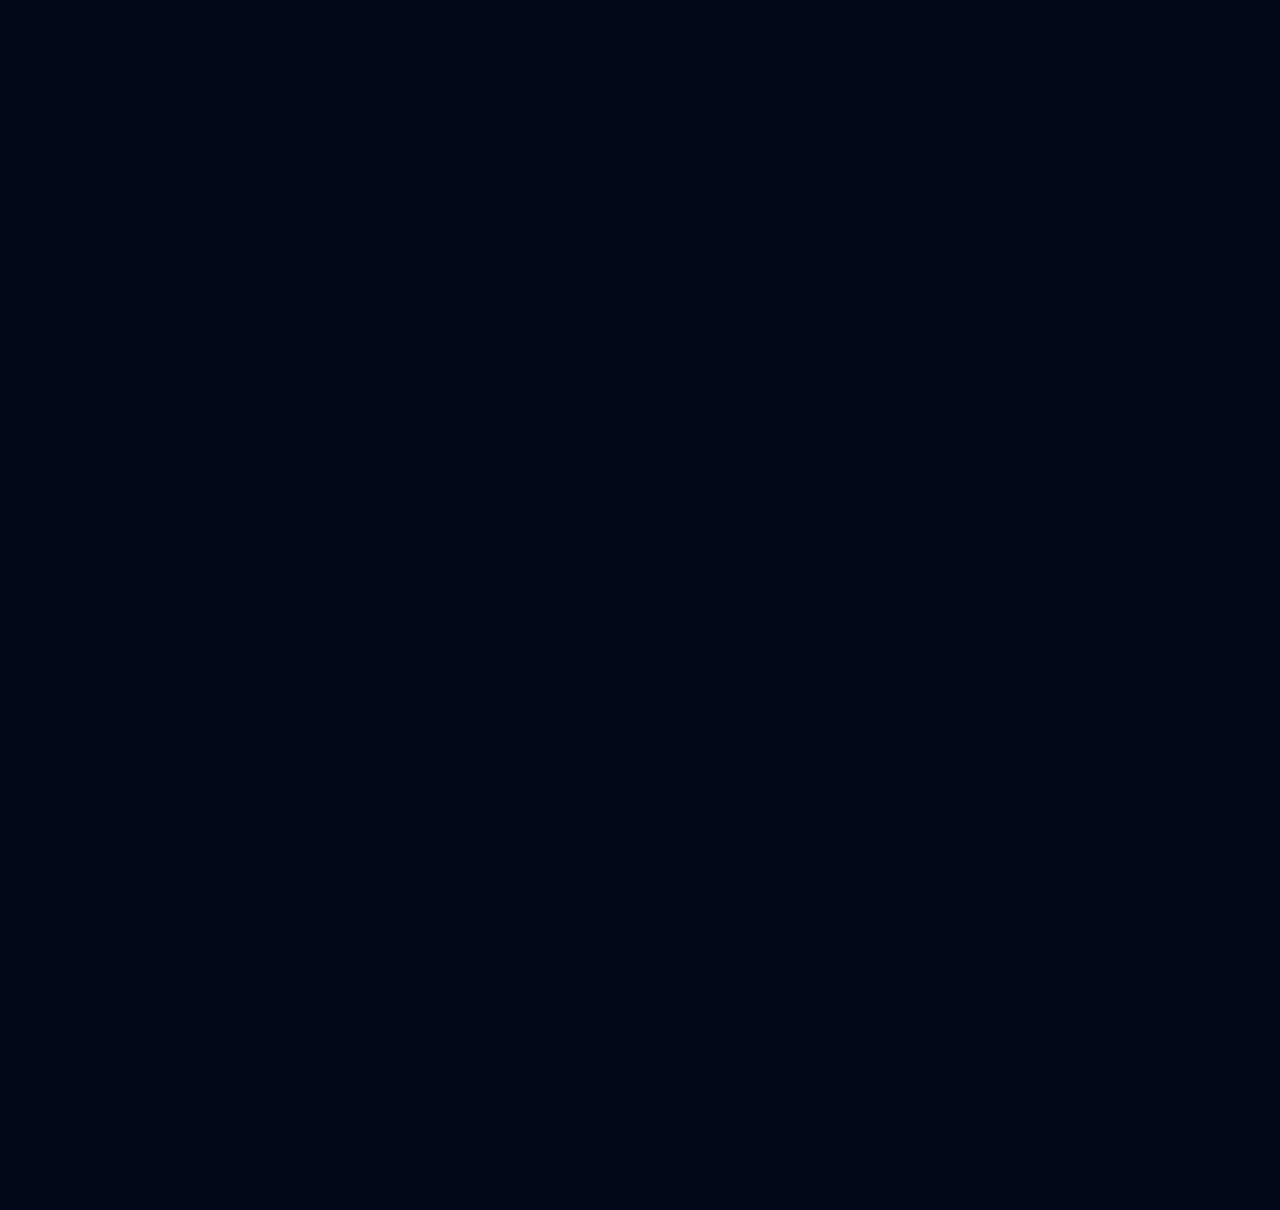
==== mobile-demo/index.html @ 5a193c58 "V13: onaylı kapak ve gerçekçi Zeus ile giriş/veli ekranlarını yenile" ====
<!doctype html><html lang="tr"><head><meta charset="utf-8"><meta name="viewport" content="width=device-width,initial-scale=1,viewport-fit=cover"><meta name="theme-color" content="#020817"><meta name="mobile-web-app-capable" content="yes"><link rel="manifest" href="./manifest.webmanifest"><title>9. Sınıf Arena 2027</title><style>*{box-sizing:border-box}html,body{margin:0;min-height:100%;background:#020817;color:#fff;font-family:Inter,system-ui,-apple-system,"Segoe UI",sans-serif}button,input{font:inherit}.screen{display:none;min-height:100dvh}.screen.active{display:block}.coverStage{position:relative;width:min(100%,560px);margin:auto;min-height:100dvh;background:#020817;overflow:hidden}.coverStage>img{display:block;width:100%;height:auto;min-height:100dvh;object-fit:cover;object-position:top center}.hot{position:absolute;left:5%;right:5%;border:0;background:transparent;z-index:5}.hotArena{top:69%;height:9.5%}.hotParent{top:80%;height:9.5%}.wrap{width:min(100%,560px);margin:auto;min-height:100dvh;position:relative;padding:70px 18px 34px;background:radial-gradient(circle at 50% 8%,#123c6d 0,#06162b 43%,#020817 80%)}.back{position:fixed;z-index:50;left:12px;top:max(12px,env(safe-area-inset-top));width:48px;height:48px;border-radius:50%;border:1px solid #315b82;background:#06162be8;color:#fff;font-size:28px}.realZeus{display:block;width:150px;height:150px;object-fit:cover;object-position:center 18%;margin:0 auto 8px;border-radius:24px;border:1px solid #d9b450;box-shadow:0 0 40px #37adff44}.kicker{text-align:center;color:#79ddff;font-weight:900;letter-spacing:.16em;font-size:13px}.login-card{background:rgba(7,26,49,.94);border:1px solid #24537d;border-radius:22px;padding:20px;box-shadow:0 20px 60px #0008}.login-card h1{text-align:center;font-size:30px;margin:8px 0 4px}.login-card>p{text-align:center;color:#a9bfd2;font-size:15px;line-height:1.45}.field{display:block;margin-top:14px;color:#9fb6ca;font-weight:800;font-size:13px}.field input{display:block;width:100%;margin-top:6px;padding:14px;border-radius:12px;border:1px solid #28577f;background:#041326;color:#fff;font-size:17px;outline:none}.cta{display:block;width:100%;min-height:60px;border-radius:16px;font-weight:950;font-size:18px;margin-top:11px}.primary{border:0;background:linear-gradient(135deg,#1596ff,#53d8ff);color:#03111f}.secondary{background:#071a31;color:#fff;border:1px solid #2a6695}.security{margin-top:14px;padding:12px;border-radius:12px;background:#0a223f;border:1px solid #1e527d;color:#b9ccdc;font-size:13px;line-height:1.45}.panel{width:min(100%,920px);margin:auto;padding:76px 16px 34px;background:radial-gradient(circle at 50% 15%,#0c3155 0,#020817 56%);min-height:100dvh}.panel:before{content:"";position:fixed;inset:8% 10% 8%;background:url('../assets/arena-zeus-watermark-v13.webp') center top/contain no-repeat;opacity:.07;pointer-events:none}.panel>*{position:relative}.panel-hero{display:grid;grid-template-columns:92px 1fr;gap:14px;align-items:center;border:1px solid #24537d;border-radius:20px;background:rgba(7,26,49,.95);padding:14px}.panel-hero img{width:88px;height:88px;object-fit:cover;border-radius:16px;border:1px solid #d9b450}.panel-hero small{font-size:13px;color:#79ddff;font-weight:900;letter-spacing:.08em}.panel-hero h1{font-size:29px;margin:3px 0}.panel-hero p{font-size:14px;color:#a9bfd2;margin:0}.stats{display:grid;grid-template-columns:1fr 1fr;gap:10px;margin-top:12px}.stat,.card{border:1px solid #24537d;background:rgba(7,26,49,.95);border-radius:16px;padding:14px}.stat b{display:block;font-size:30px;color:#83e4ff}.stat small{font-size:13px;color:#a9bfd2}.two{display:grid;gap:12px;margin-top:12px}.card h3{margin:0 0 10px;font-size:18px;color:#f0c34f}.subject{display:grid;grid-template-columns:minmax(100px,1fr) 1fr 48px;gap:8px;align-items:center;font-size:13px;margin-top:8px}.track{height:8px;border-radius:999px;background:#06111e;overflow:hidden}.track i{display:block;height:100%;background:linear-gradient(90deg,#278fe8,#72ddff)}.alert{padding:11px;border-radius:11px;background:#12213a;margin-top:7px;font-size:14px;line-height:1.45}.alert.ok{border:1px solid #23634f;background:#0c2a22}.alert.warn{border:1px solid #765c23;background:#2a210d}.reviewBox{margin-top:12px;border:1px solid #2f6e9d;background:rgba(8,39,70,.96);border-radius:16px;padding:14px}.reviewBox h3{margin:0 0 8px;color:#83e4ff;font-size:18px}.reviewTime{font-size:31px;font-weight:950}.reviewTime small{font-size:13px;color:#9fb7cc;font-weight:700}.foot{color:#718aa4;font-size:12px;text-align:center;margin-top:16px}@media(min-width:700px){.two{grid-template-columns:1.2fr .8fr}.stats{grid-template-columns:repeat(4,1fr)}}</style></head><body>
<section id="cover" class="screen active"><div class="coverStage"><img src="../assets/arena-cover-v13.webp" alt="9. Sınıf Arena Kapak Sayfası"><button id="arenaEnter" class="hot hotArena" aria-label="Arenaya Gir"></button><button data-go="parentLogin" class="hot hotParent" aria-label="Veli Girişi"></button></div></section>
<section id="parentLogin" class="screen"><button class="back" data-go="cover">‹</button><div class="wrap"><div class="login-card"><img class="realZeus" src="../assets/arena-zeus-watermark-v13.webp" alt="Zeus"><div class="kicker">9. SINIF ARENA</div><h1>Veli Girişi</h1><p>Öğrencinizin ders tekrarı, çalışma süresi ve soru performansını takip edin.</p><label class="field">E-POSTA<input type="email" placeholder="veli@example.com"></label><label class="field">ŞİFRE<input type="password" placeholder="••••••••"></label><button class="cta primary parentEnter">GİRİŞ YAP</button><button class="cta secondary parentEnter">DEMO ERİŞİM</button><div class="security">Demo sürümünde veli paneli yalnızca aynı cihazdaki öğrenci ilerleme kaydını okur; öğrenci cevaplarını değiştirmez.</div></div></div></section>
<section id="parentPanel" class="screen"><button class="back" data-go="parentLogin">‹</button><div class="panel"><section class="panel-hero"><img src="../assets/arena-icon-v13.webp" alt="9. Sınıf Arena"><div><small>9. SINIF ARENA • VELİ PANELİ</small><h1 id="plName">Arena Öğrencisi</h1><p id="plMeta">Öğrenci ilerleme özeti</p></div></section><div class="stats"><div class="stat"><b id="plSolved">0</b><small>Çözülen soru</small></div><div class="stat"><b id="plAcc">%0</b><small>Doğruluk</small></div><div class="stat"><b id="plXp">0</b><small>Toplam XP</small></div><div class="stat"><b id="plStreak">1</b><small>Günlük seri</small></div></div><section class="reviewBox"><h3>📚 Bugünkü Ders Tekrarı</h3><div class="reviewTime" id="plReviewTime">0 dk <small>aktif süre</small></div><div id="plReviewStatus"></div></section><div class="two"><section class="card"><h3>Ders Performansı</h3><div id="plSubjects">Henüz ders performansı oluşmadı.</div></section><section class="card"><h3>Uyarılar & Bildirimler</h3><div id="plAlerts"></div></section></div><section class="card" style="margin-top:12px"><h3>Sonuç Özeti</h3><div id="plSummary"></div></section><div class="foot">Veriler bu cihazdaki 9. Sınıf Arena öğrenci kaydından okunur.</div></div></section>
<script>const todayKey=()=>{const d=new Date();return[d.getFullYear(),String(d.getMonth()+1).padStart(2,'0'),String(d.getDate()).padStart(2,'0')].join('-')};function show(id){document.querySelectorAll('.screen').forEach(s=>s.classList.toggle('active',s.id===id));if(id==='parentPanel')renderParent();scrollTo(0,0)}document.addEventListener('click',e=>{const b=e.target.closest('[data-go]');if(b)show(b.dataset.go)});document.querySelectorAll('.parentEnter').forEach(b=>b.addEventListener('click',()=>show('parentPanel')));document.getElementById('arenaEnter').addEventListener('click',()=>location.href='../index.html?mobile=1&android=10-16&v=13');function getState(){try{return JSON.parse(localStorage.getItem('arena9-github')||'null')||{name:'Arena Öğrencisi',province:'İstanbul',xp:0,solved:[],correct:0,wrong:0,streak:1,subject:{},best:null}}catch(e){return{name:'Arena Öğrencisi',province:'İstanbul',xp:0,solved:[],correct:0,wrong:0,streak:1,subject:{},best:null}}}function renderParent(){const s=getState(),solved=Array.isArray(s.solved)?s.solved.length:Number(s.solved||0),total=Number(s.correct||0)+Number(s.wrong||0),acc=total?Math.round(Number(s.correct||0)/total*100):0,name=s.name||'Arena Öğrencisi',today=todayKey();plName.textContent=name;plMeta.textContent=(s.province||'İstanbul')+' • cihazdaki güncel öğrenci verisi';plSolved.textContent=solved;plAcc.textContent='%'+acc;plXp.textContent=Number(s.xp||0);plStreak.textContent=Number(s.streak||1);const sec=s.lessonReviewDate===today?Number(s.lessonReviewSecondsToday||0):0,min=Math.floor(sec/60),rem=sec%60,confirmed=s.lessonReviewConfirmedDate===today;plReviewTime.innerHTML=min+' dk '+String(rem).padStart(2,'0')+' sn <small>aktif süre</small>';if(confirmed){plReviewStatus.innerHTML='<div class="alert ok"><b>'+name+'</b> bugün ders tekrarı yaptı. 3 dakikalık çalışma kontrolünde devam ettiğini onayladı.</div>'}else if(sec>0){plReviewStatus.innerHTML='<div class="alert warn"><b>'+name+'</b> bugün Dersler bölümünde '+min+' dk '+rem+' sn aktif kaldı; devam onayı alınmadığı için ders tekrarı tamamlanmış sayılmadı.</div>'}else{plReviewStatus.innerHTML='<div class="alert warn"><b>'+name+'</b> bugün henüz ders tekrarı yapmadı. Ünite ve konu özetlerinin gözden geçirilmesi önerilir.</div>'}const rows=Object.entries(s.subject&&typeof s.subject==='object'?s.subject:{}).map(([n,v])=>{const c=Number(v.correct||v.c||0),w=Number(v.wrong||v.w||0),t=c+w,p=t?Math.round(c/t*100):0;return{name:n,p,t}}).filter(x=>x.t>0).sort((a,b)=>b.t-a.t);plSubjects.innerHTML=rows.length?rows.map(x=>'<div class="subject"><span>'+x.name+'</span><div class="track"><i style="width:'+x.p+'%"></i></div><em>%'+x.p+'</em></div>').join(''):'<div class="alert">Henüz ders performansı oluşmadı. Öğrenci soru çözdükçe burada gerçek başarı oranları görünecek.</div>';const alerts=[];if(!confirmed)alerts.push(sec?name+' bugün ders tekrarına başladı ancak 3 dakikalık devam kontrolünü henüz doğrulamadı.':name+' bugün henüz ders tekrarı yapmadı.');if(!solved)alerts.push('Henüz soru çözülmedi. İlk Arena çalışma oturumu bekleniyor.');if(total>=5&&acc<60)alerts.push('Genel doğruluk %60’ın altında. Yanlış yapılan konular tekrar edilmeli.');if(Number(s.streak||1)<=1&&solved>0)alerts.push('Çalışma serisi düşük. Düzenli günlük çalışma önerilir.');if(s.best!=null)alerts.push('En iyi deneme sonucu: '+s.best);if(!alerts.length)alerts.push('Güncel verilerde kritik bir uyarı yok.');plAlerts.innerHTML=alerts.map(a=>'<div class="alert">'+a+'</div>').join('');plSummary.innerHTML='<div class="alert ok">Doğru: <b>'+Number(s.correct||0)+'</b> • Yanlış: <b>'+Number(s.wrong||0)+'</b> • Benzersiz çözülen: <b>'+solved+'</b></div>'+(rows.length?'<div class="alert">En çok çalışılan ders: <b>'+rows[0].name+'</b> • '+rows[0].t+' cevap</div>':'')}if('serviceWorker'in navigator)addEventListener('load',()=>navigator.serviceWorker.register('./sw.js').catch(()=>{}));</script></body></html>
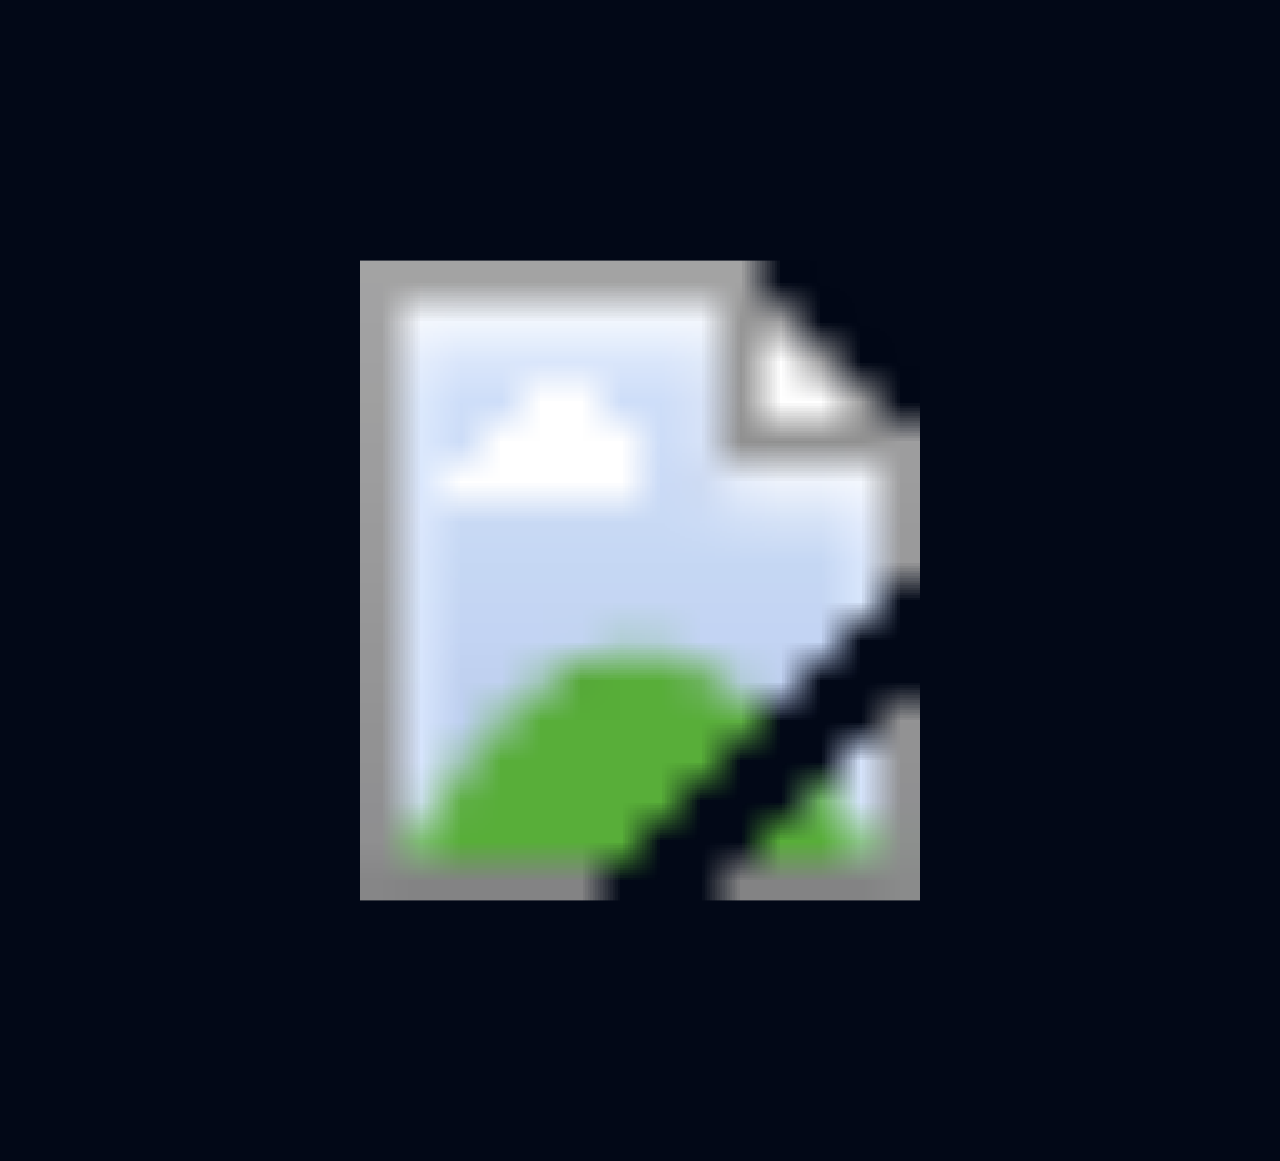
==== commit e2cfb741: "V14: kapak ve veli ekranlarını gömülü SVG varlıklarına geçir" ====
--- a/mobile-demo/index.html
+++ b/mobile-demo/index.html
@@ -1,5 +1 @@
-<!doctype html><html lang="tr"><head><meta charset="utf-8"><meta name="viewport" content="width=device-width,initial-scale=1,viewport-fit=cover"><meta name="theme-color" content="#020817"><meta name="mobile-web-app-capable" content="yes"><link rel="manifest" href="./manifest.webmanifest"><title>9. Sınıf Arena 2027</title><style>*{box-sizing:border-box}html,body{margin:0;min-height:100%;background:#020817;color:#fff;font-family:Inter,system-ui,-apple-system,"Segoe UI",sans-serif}button,input{font:inherit}.screen{display:none;min-height:100dvh}.screen.active{display:block}.coverStage{position:relative;width:min(100%,560px);margin:auto;min-height:100dvh;background:#020817;overflow:hidden}.coverStage>img{display:block;width:100%;height:auto;min-height:100dvh;object-fit:cover;object-position:top center}.hot{position:absolute;left:5%;right:5%;border:0;background:transparent;z-index:5}.hotArena{top:69%;height:9.5%}.hotParent{top:80%;height:9.5%}.wrap{width:min(100%,560px);margin:auto;min-height:100dvh;position:relative;padding:70px 18px 34px;background:radial-gradient(circle at 50% 8%,#123c6d 0,#06162b 43%,#020817 80%)}.back{position:fixed;z-index:50;left:12px;top:max(12px,env(safe-area-inset-top));width:48px;height:48px;border-radius:50%;border:1px solid #315b82;background:#06162be8;color:#fff;font-size:28px}.realZeus{display:block;width:150px;height:150px;object-fit:cover;object-position:center 18%;margin:0 auto 8px;border-radius:24px;border:1px solid #d9b450;box-shadow:0 0 40px #37adff44}.kicker{text-align:center;color:#79ddff;font-weight:900;letter-spacing:.16em;font-size:13px}.login-card{background:rgba(7,26,49,.94);border:1px solid #24537d;border-radius:22px;padding:20px;box-shadow:0 20px 60px #0008}.login-card h1{text-align:center;font-size:30px;margin:8px 0 4px}.login-card>p{text-align:center;color:#a9bfd2;font-size:15px;line-height:1.45}.field{display:block;margin-top:14px;color:#9fb6ca;font-weight:800;font-size:13px}.field input{display:block;width:100%;margin-top:6px;padding:14px;border-radius:12px;border:1px solid #28577f;background:#041326;color:#fff;font-size:17px;outline:none}.cta{display:block;width:100%;min-height:60px;border-radius:16px;font-weight:950;font-size:18px;margin-top:11px}.primary{border:0;background:linear-gradient(135deg,#1596ff,#53d8ff);color:#03111f}.secondary{background:#071a31;color:#fff;border:1px solid #2a6695}.security{margin-top:14px;padding:12px;border-radius:12px;background:#0a223f;border:1px solid #1e527d;color:#b9ccdc;font-size:13px;line-height:1.45}.panel{width:min(100%,920px);margin:auto;padding:76px 16px 34px;background:radial-gradient(circle at 50% 15%,#0c3155 0,#020817 56%);min-height:100dvh}.panel:before{content:"";position:fixed;inset:8% 10% 8%;background:url('../assets/arena-zeus-watermark-v13.webp') center top/contain no-repeat;opacity:.07;pointer-events:none}.panel>*{position:relative}.panel-hero{display:grid;grid-template-columns:92px 1fr;gap:14px;align-items:center;border:1px solid #24537d;border-radius:20px;background:rgba(7,26,49,.95);padding:14px}.panel-hero img{width:88px;height:88px;object-fit:cover;border-radius:16px;border:1px solid #d9b450}.panel-hero small{font-size:13px;color:#79ddff;font-weight:900;letter-spacing:.08em}.panel-hero h1{font-size:29px;margin:3px 0}.panel-hero p{font-size:14px;color:#a9bfd2;margin:0}.stats{display:grid;grid-template-columns:1fr 1fr;gap:10px;margin-top:12px}.stat,.card{border:1px solid #24537d;background:rgba(7,26,49,.95);border-radius:16px;padding:14px}.stat b{display:block;font-size:30px;color:#83e4ff}.stat small{font-size:13px;color:#a9bfd2}.two{display:grid;gap:12px;margin-top:12px}.card h3{margin:0 0 10px;font-size:18px;color:#f0c34f}.subject{display:grid;grid-template-columns:minmax(100px,1fr) 1fr 48px;gap:8px;align-items:center;font-size:13px;margin-top:8px}.track{height:8px;border-radius:999px;background:#06111e;overflow:hidden}.track i{display:block;height:100%;background:linear-gradient(90deg,#278fe8,#72ddff)}.alert{padding:11px;border-radius:11px;background:#12213a;margin-top:7px;font-size:14px;line-height:1.45}.alert.ok{border:1px solid #23634f;background:#0c2a22}.alert.warn{border:1px solid #765c23;background:#2a210d}.reviewBox{margin-top:12px;border:1px solid #2f6e9d;background:rgba(8,39,70,.96);border-radius:16px;padding:14px}.reviewBox h3{margin:0 0 8px;color:#83e4ff;font-size:18px}.reviewTime{font-size:31px;font-weight:950}.reviewTime small{font-size:13px;color:#9fb7cc;font-weight:700}.foot{color:#718aa4;font-size:12px;text-align:center;margin-top:16px}@media(min-width:700px){.two{grid-template-columns:1.2fr .8fr}.stats{grid-template-columns:repeat(4,1fr)}}</style></head><body>
-<section id="cover" class="screen active"><div class="coverStage"><img src="../assets/arena-cover-v13.webp" alt="9. Sınıf Arena Kapak Sayfası"><button id="arenaEnter" class="hot hotArena" aria-label="Arenaya Gir"></button><button data-go="parentLogin" class="hot hotParent" aria-label="Veli Girişi"></button></div></section>
-<section id="parentLogin" class="screen"><button class="back" data-go="cover">‹</button><div class="wrap"><div class="login-card"><img class="realZeus" src="../assets/arena-zeus-watermark-v13.webp" alt="Zeus"><div class="kicker">9. SINIF ARENA</div><h1>Veli Girişi</h1><p>Öğrencinizin ders tekrarı, çalışma süresi ve soru performansını takip edin.</p><label class="field">E-POSTA<input type="email" placeholder="veli@example.com"></label><label class="field">ŞİFRE<input type="password" placeholder="••••••••"></label><button class="cta primary parentEnter">GİRİŞ YAP</button><button class="cta secondary parentEnter">DEMO ERİŞİM</button><div class="security">Demo sürümünde veli paneli yalnızca aynı cihazdaki öğrenci ilerleme kaydını okur; öğrenci cevaplarını değiştirmez.</div></div></div></section>
-<section id="parentPanel" class="screen"><button class="back" data-go="parentLogin">‹</button><div class="panel"><section class="panel-hero"><img src="../assets/arena-icon-v13.webp" alt="9. Sınıf Arena"><div><small>9. SINIF ARENA • VELİ PANELİ</small><h1 id="plName">Arena Öğrencisi</h1><p id="plMeta">Öğrenci ilerleme özeti</p></div></section><div class="stats"><div class="stat"><b id="plSolved">0</b><small>Çözülen soru</small></div><div class="stat"><b id="plAcc">%0</b><small>Doğruluk</small></div><div class="stat"><b id="plXp">0</b><small>Toplam XP</small></div><div class="stat"><b id="plStreak">1</b><small>Günlük seri</small></div></div><section class="reviewBox"><h3>📚 Bugünkü Ders Tekrarı</h3><div class="reviewTime" id="plReviewTime">0 dk <small>aktif süre</small></div><div id="plReviewStatus"></div></section><div class="two"><section class="card"><h3>Ders Performansı</h3><div id="plSubjects">Henüz ders performansı oluşmadı.</div></section><section class="card"><h3>Uyarılar & Bildirimler</h3><div id="plAlerts"></div></section></div><section class="card" style="margin-top:12px"><h3>Sonuç Özeti</h3><div id="plSummary"></div></section><div class="foot">Veriler bu cihazdaki 9. Sınıf Arena öğrenci kaydından okunur.</div></div></section>
-<script>const todayKey=()=>{const d=new Date();return[d.getFullYear(),String(d.getMonth()+1).padStart(2,'0'),String(d.getDate()).padStart(2,'0')].join('-')};function show(id){document.querySelectorAll('.screen').forEach(s=>s.classList.toggle('active',s.id===id));if(id==='parentPanel')renderParent();scrollTo(0,0)}document.addEventListener('click',e=>{const b=e.target.closest('[data-go]');if(b)show(b.dataset.go)});document.querySelectorAll('.parentEnter').forEach(b=>b.addEventListener('click',()=>show('parentPanel')));document.getElementById('arenaEnter').addEventListener('click',()=>location.href='../index.html?mobile=1&android=10-16&v=13');function getState(){try{return JSON.parse(localStorage.getItem('arena9-github')||'null')||{name:'Arena Öğrencisi',province:'İstanbul',xp:0,solved:[],correct:0,wrong:0,streak:1,subject:{},best:null}}catch(e){return{name:'Arena Öğrencisi',province:'İstanbul',xp:0,solved:[],correct:0,wrong:0,streak:1,subject:{},best:null}}}function renderParent(){const s=getState(),solved=Array.isArray(s.solved)?s.solved.length:Number(s.solved||0),total=Number(s.correct||0)+Number(s.wrong||0),acc=total?Math.round(Number(s.correct||0)/total*100):0,name=s.name||'Arena Öğrencisi',today=todayKey();plName.textContent=name;plMeta.textContent=(s.province||'İstanbul')+' • cihazdaki güncel öğrenci verisi';plSolved.textContent=solved;plAcc.textContent='%'+acc;plXp.textContent=Number(s.xp||0);plStreak.textContent=Number(s.streak||1);const sec=s.lessonReviewDate===today?Number(s.lessonReviewSecondsToday||0):0,min=Math.floor(sec/60),rem=sec%60,confirmed=s.lessonReviewConfirmedDate===today;plReviewTime.innerHTML=min+' dk '+String(rem).padStart(2,'0')+' sn <small>aktif süre</small>';if(confirmed){plReviewStatus.innerHTML='<div class="alert ok"><b>'+name+'</b> bugün ders tekrarı yaptı. 3 dakikalık çalışma kontrolünde devam ettiğini onayladı.</div>'}else if(sec>0){plReviewStatus.innerHTML='<div class="alert warn"><b>'+name+'</b> bugün Dersler bölümünde '+min+' dk '+rem+' sn aktif kaldı; devam onayı alınmadığı için ders tekrarı tamamlanmış sayılmadı.</div>'}else{plReviewStatus.innerHTML='<div class="alert warn"><b>'+name+'</b> bugün henüz ders tekrarı yapmadı. Ünite ve konu özetlerinin gözden geçirilmesi önerilir.</div>'}const rows=Object.entries(s.subject&&typeof s.subject==='object'?s.subject:{}).map(([n,v])=>{const c=Number(v.correct||v.c||0),w=Number(v.wrong||v.w||0),t=c+w,p=t?Math.round(c/t*100):0;return{name:n,p,t}}).filter(x=>x.t>0).sort((a,b)=>b.t-a.t);plSubjects.innerHTML=rows.length?rows.map(x=>'<div class="subject"><span>'+x.name+'</span><div class="track"><i style="width:'+x.p+'%"></i></div><em>%'+x.p+'</em></div>').join(''):'<div class="alert">Henüz ders performansı oluşmadı. Öğrenci soru çözdükçe burada gerçek başarı oranları görünecek.</div>';const alerts=[];if(!confirmed)alerts.push(sec?name+' bugün ders tekrarına başladı ancak 3 dakikalık devam kontrolünü henüz doğrulamadı.':name+' bugün henüz ders tekrarı yapmadı.');if(!solved)alerts.push('Henüz soru çözülmedi. İlk Arena çalışma oturumu bekleniyor.');if(total>=5&&acc<60)alerts.push('Genel doğruluk %60’ın altında. Yanlış yapılan konular tekrar edilmeli.');if(Number(s.streak||1)<=1&&solved>0)alerts.push('Çalışma serisi düşük. Düzenli günlük çalışma önerilir.');if(s.best!=null)alerts.push('En iyi deneme sonucu: '+s.best);if(!alerts.length)alerts.push('Güncel verilerde kritik bir uyarı yok.');plAlerts.innerHTML=alerts.map(a=>'<div class="alert">'+a+'</div>').join('');plSummary.innerHTML='<div class="alert ok">Doğru: <b>'+Number(s.correct||0)+'</b> • Yanlış: <b>'+Number(s.wrong||0)+'</b> • Benzersiz çözülen: <b>'+solved+'</b></div>'+(rows.length?'<div class="alert">En çok çalışılan ders: <b>'+rows[0].name+'</b> • '+rows[0].t+' cevap</div>':'')}if('serviceWorker'in navigator)addEventListener('load',()=>navigator.serviceWorker.register('./sw.js').catch(()=>{}));</script></body></html>+<!doctype html><html lang="tr"><head><meta charset="utf-8"><meta name="viewport" content="width=device-width,initial-scale=1,viewport-fit=cover"><meta name="theme-color" content="#020817"><meta name="mobile-web-app-capable" content="yes"><link rel="manifest" href="./manifest.webmanifest"><title>9. Sınıf Arena 2027</title><style>*{box-sizing:border-box}html,body{margin:0;min-height:100%;background:#020817;color:#fff;font-family:Inter,system-ui,-apple-system,"Segoe UI",sans-serif}button,input{font:inherit}.screen{display:none;min-height:100dvh}.screen.active{display:block}.coverStage{position:relative;width:min(100%,560px);margin:auto;min-height:100dvh;background:#020817}.coverStage>img{display:block;width:100%;height:auto;min-height:100dvh;object-fit:cover;object-position:top center}.hot{position:absolute;left:5%;right:5%;border:0;background:transparent;z-index:5}.hotArena{top:68%;height:10%}.hotParent{top:80%;height:10%}.coverFallback{display:none;min-height:100dvh;align-items:center;justify-content:center;flex-direction:column;padding:28px;text-align:center}.coverFallback h1{font-size:36px}.coverFallback button{width:100%;max-width:460px;min-height:62px;margin-top:12px;border-radius:16px;font-weight:900;font-size:19px}.wrap{width:min(100%,560px);margin:auto;min-height:100dvh;padding:70px 18px 34px;background:radial-gradient(circle at 50% 8%,#123c6d 0,#06162b 43%,#020817 80%)}.back{position:fixed;z-index:50;left:12px;top:max(12px,env(safe-area-inset-top));width:48px;height:48px;border-radius:50%;border:1px solid #315b82;background:#06162be8;color:#fff;font-size:28px}.realZeus{display:block;width:150px;height:150px;object-fit:cover;margin:0 auto 8px;border-radius:24px;border:1px solid #d9b450;box-shadow:0 0 40px #37adff44}.kicker{text-align:center;color:#79ddff;font-weight:900;letter-spacing:.16em;font-size:13px}.login-card{background:rgba(7,26,49,.94);border:1px solid #24537d;border-radius:22px;padding:20px}.login-card h1{text-align:center;font-size:30px;margin:8px 0 4px}.login-card>p{text-align:center;color:#a9bfd2;font-size:15px;line-height:1.45}.field{display:block;margin-top:14px;color:#9fb6ca;font-weight:800;font-size:13px}.field input{display:block;width:100%;margin-top:6px;padding:14px;border-radius:12px;border:1px solid #28577f;background:#041326;color:#fff;font-size:17px}.cta{display:block;width:100%;min-height:60px;border-radius:16px;font-weight:950;font-size:18px;margin-top:11px}.primary{border:0;background:linear-gradient(135deg,#1596ff,#53d8ff);color:#03111f}.secondary{background:#071a31;color:#fff;border:1px solid #2a6695}.security{margin-top:14px;padding:12px;border-radius:12px;background:#0a223f;border:1px solid #1e527d;color:#b9ccdc;font-size:13px;line-height:1.45}.panel{position:relative;width:min(100%,920px);margin:auto;padding:76px 16px 34px;min-height:100dvh;background:radial-gradient(circle at 50% 15%,#0c3155 0,#020817 56%)}.panel:before{content:"";position:fixed;inset:8% 10% 8%;background:url('../assets/arena-watermark-v14.svg') center top/contain no-repeat;opacity:.08;pointer-events:none}.panel>*{position:relative}.panel-hero{display:grid;grid-template-columns:92px 1fr;gap:14px;align-items:center;border:1px solid #24537d;border-radius:20px;background:rgba(7,26,49,.96);padding:14px}.panel-hero img{width:88px;height:88px;object-fit:cover;border-radius:16px;border:1px solid #d9b450}.panel-hero small{font-size:13px;color:#79ddff;font-weight:900}.panel-hero h1{font-size:29px;margin:3px 0}.panel-hero p{font-size:14px;color:#a9bfd2;margin:0}.stats{display:grid;grid-template-columns:1fr 1fr;gap:10px;margin-top:12px}.stat,.card{border:1px solid #24537d;background:rgba(7,26,49,.96);border-radius:16px;padding:14px}.stat b{display:block;font-size:30px;color:#83e4ff}.stat small{font-size:13px;color:#a9bfd2}.two{display:grid;gap:12px;margin-top:12px}.card h3{margin:0 0 10px;font-size:18px;color:#f0c34f}.subject{display:grid;grid-template-columns:minmax(100px,1fr) 1fr 48px;gap:8px;align-items:center;font-size:13px;margin-top:8px}.track{height:8px;border-radius:999px;background:#06111e;overflow:hidden}.track i{display:block;height:100%;background:linear-gradient(90deg,#278fe8,#72ddff)}.alert{padding:11px;border-radius:11px;background:#12213a;margin-top:7px;font-size:14px;line-height:1.45}.alert.ok{border:1px solid #23634f;background:#0c2a22}.alert.warn{border:1px solid #765c23;background:#2a210d}.reviewBox{margin-top:12px;border:1px solid #2f6e9d;background:rgba(8,39,70,.96);border-radius:16px;padding:14px}.reviewBox h3{margin:0 0 8px;color:#83e4ff;font-size:18px}.reviewTime{font-size:31px;font-weight:950}.reviewTime small{font-size:13px;color:#9fb7cc;font-weight:700}.foot{color:#718aa4;font-size:12px;text-align:center;margin-top:16px}@media(min-width:700px){.two{grid-template-columns:1.2fr .8fr}.stats{grid-template-columns:repeat(4,1fr)}}</style></head><body><section id="cover" class="screen active"><div class="coverStage"><img src="../assets/arena-cover-v14.svg?v=14" alt="9. Sınıf Arena Kapak Sayfası" onerror="this.style.display='none';this.nextElementSibling.style.display='flex'"><div class="coverFallback"><h1>9. SINIF ARENA 2027</h1><p>Kapak görseli yüklenemedi. Uygulama yine de çalışır.</p><button class="primary" id="fallbackArena">ARENAYA GİR</button><button class="secondary" data-go="parentLogin">VELİ GİRİŞİ</button></div><button id="arenaEnter" class="hot hotArena" aria-label="Arenaya Gir"></button><button data-go="parentLogin" class="hot hotParent" aria-label="Veli Girişi"></button></div></section><section id="parentLogin" class="screen"><button class="back" data-go="cover">‹</button><div class="wrap"><div class="login-card"><img class="realZeus" src="../assets/arena-icon-v14.svg?v=14" alt="Zeus"><div class="kicker">9. SINIF ARENA</div><h1>Veli Girişi</h1><p>Öğrencinizin ders tekrarı, çalışma süresi ve soru performansını takip edin.</p><label class="field">E-POSTA<input type="email" placeholder="veli@example.com"></label><label class="field">ŞİFRE<input type="password" placeholder="••••••••"></label><button class="cta primary parentEnter">GİRİŞ YAP</button><button class="cta secondary parentEnter">DEMO ERİŞİM</button><div class="security">Demo sürümünde veli paneli yalnızca aynı cihazdaki öğrenci ilerleme kaydını okur.</div></div></div></section><section id="parentPanel" class="screen"><button class="back" data-go="parentLogin">‹</button><div class="panel"><section class="panel-hero"><img src="../assets/arena-icon-v14.svg?v=14" alt="9. Sınıf Arena"><div><small>9. SINIF ARENA • VELİ PANELİ</small><h1 id="plName">Arena Öğrencisi</h1><p id="plMeta">Öğrenci ilerleme özeti</p></div></section><div class="stats"><div class="stat"><b id="plSolved">0</b><small>Çözülen soru</small></div><div class="stat"><b id="plAcc">%0</b><small>Doğruluk</small></div><div class="stat"><b id="plXp">0</b><small>Toplam XP</small></div><div class="stat"><b id="plStreak">1</b><small>Günlük seri</small></div></div><section class="reviewBox"><h3>📚 Bugünkü Ders Tekrarı</h3><div class="reviewTime" id="plReviewTime">0 dk <small>aktif süre</small></div><div id="plReviewStatus"></div></section><div class="two"><section class="card"><h3>Ders Performansı</h3><div id="plSubjects"></div></section><section class="card"><h3>Uyarılar & Bildirimler</h3><div id="plAlerts"></div></section></div><section class="card" style="margin-top:12px"><h3>Sonuç Özeti</h3><div id="plSummary"></div></section><div class="foot">Veriler bu cihazdaki öğrenci kaydından okunur.</div></div></section><script>const todayKey=()=>{const d=new Date();return[d.getFullYear(),String(d.getMonth()+1).padStart(2,'0'),String(d.getDate()).padStart(2,'0')].join('-')};function show(id){document.querySelectorAll('.screen').forEach(s=>s.classList.toggle('active',s.id===id));if(id==='parentPanel')renderParent();scrollTo(0,0)}document.addEventListener('click',e=>{const b=e.target.closest('[data-go]');if(b)show(b.dataset.go)});document.querySelectorAll('.parentEnter').forEach(b=>b.addEventListener('click',()=>show('parentPanel')));function enterArena(){location.href='../index.html?mobile=1&android=10-16&v=14'}document.getElementById('arenaEnter').onclick=enterArena;document.getElementById('fallbackArena').onclick=enterArena;function getState(){try{return JSON.parse(localStorage.getItem('arena9-github')||'null')||{}}catch(e){return{}}}function renderParent(){const s=getState(),name=s.name||'Arena Öğrencisi',today=todayKey(),solved=Array.isArray(s.solved)?s.solved.length:0,total=Number(s.correct||0)+Number(s.wrong||0),acc=total?Math.round(Number(s.correct||0)/total*100):0,sec=s.lessonReviewDate===today?Number(s.lessonReviewSecondsToday||0):0,min=Math.floor(sec/60),rem=sec%60,confirmed=s.lessonReviewConfirmedDate===today;plName.textContent=name;plMeta.textContent=(s.province||'İstanbul')+' • güncel öğrenci verisi';plSolved.textContent=solved;plAcc.textContent='%'+acc;plXp.textContent=Number(s.xp||0);plStreak.textContent=Number(s.streak||1);plReviewTime.innerHTML=min+' dk '+String(rem).padStart(2,'0')+' sn <small>aktif süre</small>';plReviewStatus.innerHTML=confirmed?'<div class="alert ok"><b>'+name+'</b> bugün ders tekrarı yaptı ve devam kontrolünü onayladı.</div>':sec?'<div class="alert warn"><b>'+name+'</b> bugün '+min+' dk '+rem+' sn ders tekrarı yaptı; 3 dakikalık devam kontrolü henüz doğrulanmadı.</div>':'<div class="alert warn"><b>'+name+'</b> bugün henüz ders tekrarı yapmadı.</div>';const rows=Object.entries(s.subject||{}).map(([n,v])=>{const c=Number(v.correct||v.c||0),w=Number(v.wrong||v.w||0),t=c+w,p=t?Math.round(c/t*100):0;return{name:n,p,t}}).filter(x=>x.t>0);plSubjects.innerHTML=rows.length?rows.map(x=>'<div class="subject"><span>'+x.name+'</span><div class="track"><i style="width:'+x.p+'%"></i></div><em>%'+x.p+'</em></div>').join(''):'<div class="alert">Henüz ders performansı oluşmadı.</div>';const alerts=[];if(!confirmed)alerts.push(sec?name+' ders tekrarına başladı fakat doğrulama tamamlanmadı.':name+' bugün henüz ders tekrarı yapmadı.');if(!solved)alerts.push('Henüz soru çözülmedi.');if(total>=5&&acc<60)alerts.push('Genel doğruluk %60’ın altında.');if(!alerts.length)alerts.push('Güncel verilerde kritik bir uyarı yok.');plAlerts.innerHTML=alerts.map(a=>'<div class="alert">'+a+'</div>').join('');plSummary.innerHTML='<div class="alert ok">Doğru: <b>'+Number(s.correct||0)+'</b> • Yanlış: <b>'+Number(s.wrong||0)+'</b> • Benzersiz çözülen: <b>'+solved+'</b></div>'}if('serviceWorker'in navigator)addEventListener('load',()=>navigator.serviceWorker.register('./sw.js').catch(()=>{}));</script></body></html>
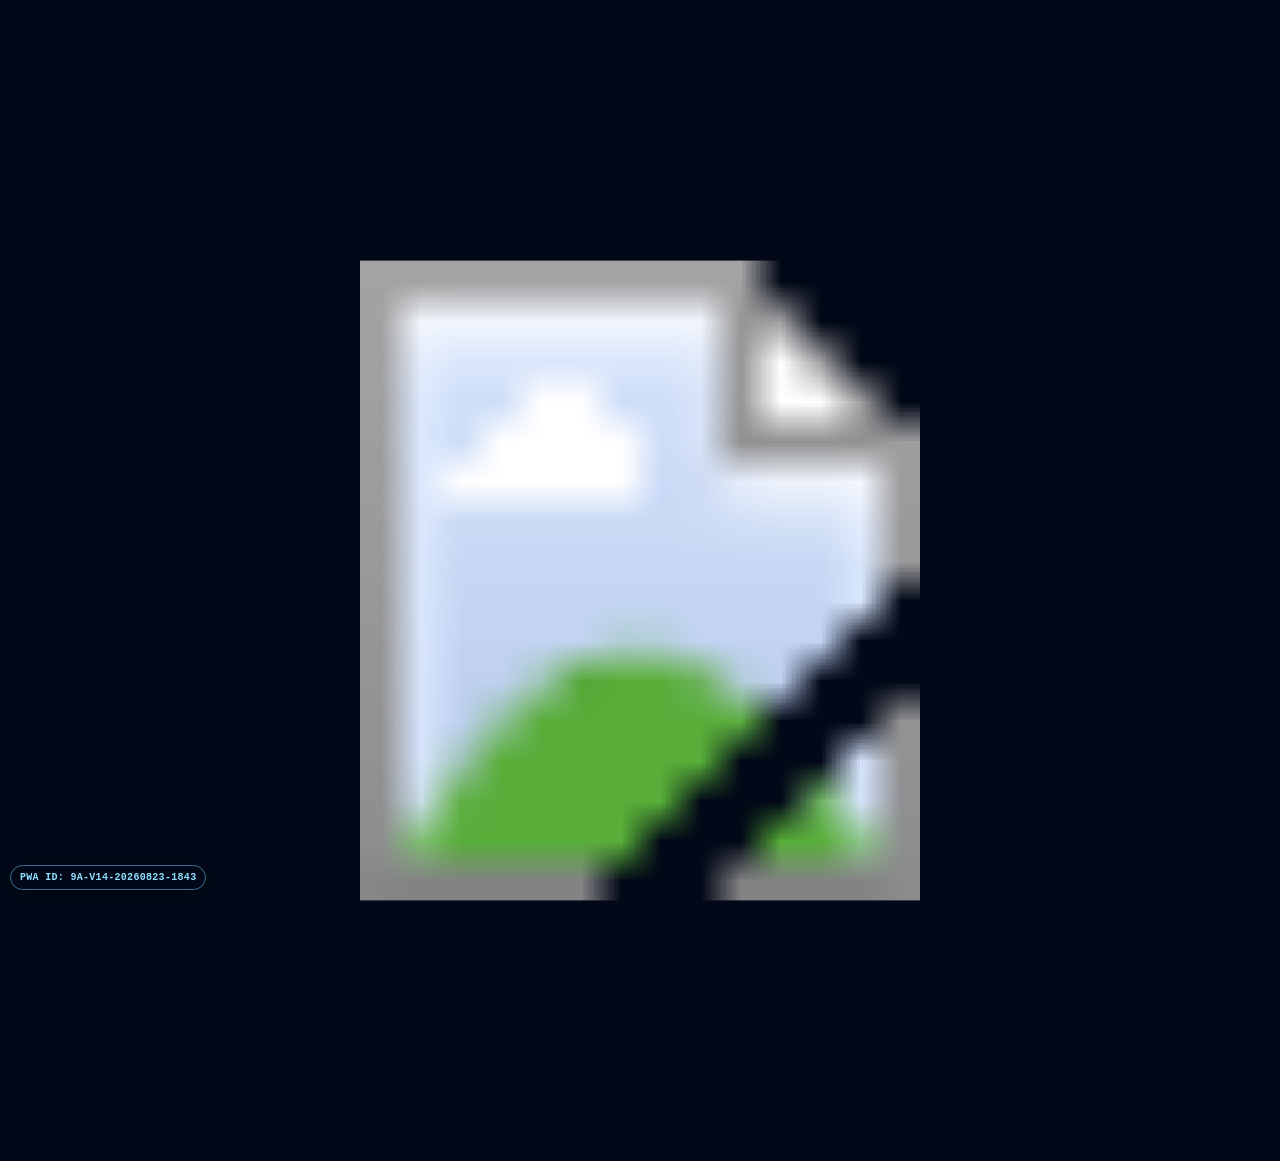
==== commit 4f6626ea: "V14: kapak ekranına PWA sürüm ID ekle" ====
--- a/mobile-demo/index.html
+++ b/mobile-demo/index.html
@@ -1 +1 @@
-<!doctype html><html lang="tr"><head><meta charset="utf-8"><meta name="viewport" content="width=device-width,initial-scale=1,viewport-fit=cover"><meta name="theme-color" content="#020817"><meta name="mobile-web-app-capable" content="yes"><link rel="manifest" href="./manifest.webmanifest"><title>9. Sınıf Arena 2027</title><style>*{box-sizing:border-box}html,body{margin:0;min-height:100%;background:#020817;color:#fff;font-family:Inter,system-ui,-apple-system,"Segoe UI",sans-serif}button,input{font:inherit}.screen{display:none;min-height:100dvh}.screen.active{display:block}.coverStage{position:relative;width:min(100%,560px);margin:auto;min-height:100dvh;background:#020817}.coverStage>img{display:block;width:100%;height:auto;min-height:100dvh;object-fit:cover;object-position:top center}.hot{position:absolute;left:5%;right:5%;border:0;background:transparent;z-index:5}.hotArena{top:68%;height:10%}.hotParent{top:80%;height:10%}.coverFallback{display:none;min-height:100dvh;align-items:center;justify-content:center;flex-direction:column;padding:28px;text-align:center}.coverFallback h1{font-size:36px}.coverFallback button{width:100%;max-width:460px;min-height:62px;margin-top:12px;border-radius:16px;font-weight:900;font-size:19px}.wrap{width:min(100%,560px);margin:auto;min-height:100dvh;padding:70px 18px 34px;background:radial-gradient(circle at 50% 8%,#123c6d 0,#06162b 43%,#020817 80%)}.back{position:fixed;z-index:50;left:12px;top:max(12px,env(safe-area-inset-top));width:48px;height:48px;border-radius:50%;border:1px solid #315b82;background:#06162be8;color:#fff;font-size:28px}.realZeus{display:block;width:150px;height:150px;object-fit:cover;margin:0 auto 8px;border-radius:24px;border:1px solid #d9b450;box-shadow:0 0 40px #37adff44}.kicker{text-align:center;color:#79ddff;font-weight:900;letter-spacing:.16em;font-size:13px}.login-card{background:rgba(7,26,49,.94);border:1px solid #24537d;border-radius:22px;padding:20px}.login-card h1{text-align:center;font-size:30px;margin:8px 0 4px}.login-card>p{text-align:center;color:#a9bfd2;font-size:15px;line-height:1.45}.field{display:block;margin-top:14px;color:#9fb6ca;font-weight:800;font-size:13px}.field input{display:block;width:100%;margin-top:6px;padding:14px;border-radius:12px;border:1px solid #28577f;background:#041326;color:#fff;font-size:17px}.cta{display:block;width:100%;min-height:60px;border-radius:16px;font-weight:950;font-size:18px;margin-top:11px}.primary{border:0;background:linear-gradient(135deg,#1596ff,#53d8ff);color:#03111f}.secondary{background:#071a31;color:#fff;border:1px solid #2a6695}.security{margin-top:14px;padding:12px;border-radius:12px;background:#0a223f;border:1px solid #1e527d;color:#b9ccdc;font-size:13px;line-height:1.45}.panel{position:relative;width:min(100%,920px);margin:auto;padding:76px 16px 34px;min-height:100dvh;background:radial-gradient(circle at 50% 15%,#0c3155 0,#020817 56%)}.panel:before{content:"";position:fixed;inset:8% 10% 8%;background:url('../assets/arena-watermark-v14.svg') center top/contain no-repeat;opacity:.08;pointer-events:none}.panel>*{position:relative}.panel-hero{display:grid;grid-template-columns:92px 1fr;gap:14px;align-items:center;border:1px solid #24537d;border-radius:20px;background:rgba(7,26,49,.96);padding:14px}.panel-hero img{width:88px;height:88px;object-fit:cover;border-radius:16px;border:1px solid #d9b450}.panel-hero small{font-size:13px;color:#79ddff;font-weight:900}.panel-hero h1{font-size:29px;margin:3px 0}.panel-hero p{font-size:14px;color:#a9bfd2;margin:0}.stats{display:grid;grid-template-columns:1fr 1fr;gap:10px;margin-top:12px}.stat,.card{border:1px solid #24537d;background:rgba(7,26,49,.96);border-radius:16px;padding:14px}.stat b{display:block;font-size:30px;color:#83e4ff}.stat small{font-size:13px;color:#a9bfd2}.two{display:grid;gap:12px;margin-top:12px}.card h3{margin:0 0 10px;font-size:18px;color:#f0c34f}.subject{display:grid;grid-template-columns:minmax(100px,1fr) 1fr 48px;gap:8px;align-items:center;font-size:13px;margin-top:8px}.track{height:8px;border-radius:999px;background:#06111e;overflow:hidden}.track i{display:block;height:100%;background:linear-gradient(90deg,#278fe8,#72ddff)}.alert{padding:11px;border-radius:11px;background:#12213a;margin-top:7px;font-size:14px;line-height:1.45}.alert.ok{border:1px solid #23634f;background:#0c2a22}.alert.warn{border:1px solid #765c23;background:#2a210d}.reviewBox{margin-top:12px;border:1px solid #2f6e9d;background:rgba(8,39,70,.96);border-radius:16px;padding:14px}.reviewBox h3{margin:0 0 8px;color:#83e4ff;font-size:18px}.reviewTime{font-size:31px;font-weight:950}.reviewTime small{font-size:13px;color:#9fb7cc;font-weight:700}.foot{color:#718aa4;font-size:12px;text-align:center;margin-top:16px}@media(min-width:700px){.two{grid-template-columns:1.2fr .8fr}.stats{grid-template-columns:repeat(4,1fr)}}</style></head><body><section id="cover" class="screen active"><div class="coverStage"><img src="../assets/arena-cover-v14.svg?v=14" alt="9. Sınıf Arena Kapak Sayfası" onerror="this.style.display='none';this.nextElementSibling.style.display='flex'"><div class="coverFallback"><h1>9. SINIF ARENA 2027</h1><p>Kapak görseli yüklenemedi. Uygulama yine de çalışır.</p><button class="primary" id="fallbackArena">ARENAYA GİR</button><button class="secondary" data-go="parentLogin">VELİ GİRİŞİ</button></div><button id="arenaEnter" class="hot hotArena" aria-label="Arenaya Gir"></button><button data-go="parentLogin" class="hot hotParent" aria-label="Veli Girişi"></button></div></section><section id="parentLogin" class="screen"><button class="back" data-go="cover">‹</button><div class="wrap"><div class="login-card"><img class="realZeus" src="../assets/arena-icon-v14.svg?v=14" alt="Zeus"><div class="kicker">9. SINIF ARENA</div><h1>Veli Girişi</h1><p>Öğrencinizin ders tekrarı, çalışma süresi ve soru performansını takip edin.</p><label class="field">E-POSTA<input type="email" placeholder="veli@example.com"></label><label class="field">ŞİFRE<input type="password" placeholder="••••••••"></label><button class="cta primary parentEnter">GİRİŞ YAP</button><button class="cta secondary parentEnter">DEMO ERİŞİM</button><div class="security">Demo sürümünde veli paneli yalnızca aynı cihazdaki öğrenci ilerleme kaydını okur.</div></div></div></section><section id="parentPanel" class="screen"><button class="back" data-go="parentLogin">‹</button><div class="panel"><section class="panel-hero"><img src="../assets/arena-icon-v14.svg?v=14" alt="9. Sınıf Arena"><div><small>9. SINIF ARENA • VELİ PANELİ</small><h1 id="plName">Arena Öğrencisi</h1><p id="plMeta">Öğrenci ilerleme özeti</p></div></section><div class="stats"><div class="stat"><b id="plSolved">0</b><small>Çözülen soru</small></div><div class="stat"><b id="plAcc">%0</b><small>Doğruluk</small></div><div class="stat"><b id="plXp">0</b><small>Toplam XP</small></div><div class="stat"><b id="plStreak">1</b><small>Günlük seri</small></div></div><section class="reviewBox"><h3>📚 Bugünkü Ders Tekrarı</h3><div class="reviewTime" id="plReviewTime">0 dk <small>aktif süre</small></div><div id="plReviewStatus"></div></section><div class="two"><section class="card"><h3>Ders Performansı</h3><div id="plSubjects"></div></section><section class="card"><h3>Uyarılar & Bildirimler</h3><div id="plAlerts"></div></section></div><section class="card" style="margin-top:12px"><h3>Sonuç Özeti</h3><div id="plSummary"></div></section><div class="foot">Veriler bu cihazdaki öğrenci kaydından okunur.</div></div></section><script>const todayKey=()=>{const d=new Date();return[d.getFullYear(),String(d.getMonth()+1).padStart(2,'0'),String(d.getDate()).padStart(2,'0')].join('-')};function show(id){document.querySelectorAll('.screen').forEach(s=>s.classList.toggle('active',s.id===id));if(id==='parentPanel')renderParent();scrollTo(0,0)}document.addEventListener('click',e=>{const b=e.target.closest('[data-go]');if(b)show(b.dataset.go)});document.querySelectorAll('.parentEnter').forEach(b=>b.addEventListener('click',()=>show('parentPanel')));function enterArena(){location.href='../index.html?mobile=1&android=10-16&v=14'}document.getElementById('arenaEnter').onclick=enterArena;document.getElementById('fallbackArena').onclick=enterArena;function getState(){try{return JSON.parse(localStorage.getItem('arena9-github')||'null')||{}}catch(e){return{}}}function renderParent(){const s=getState(),name=s.name||'Arena Öğrencisi',today=todayKey(),solved=Array.isArray(s.solved)?s.solved.length:0,total=Number(s.correct||0)+Number(s.wrong||0),acc=total?Math.round(Number(s.correct||0)/total*100):0,sec=s.lessonReviewDate===today?Number(s.lessonReviewSecondsToday||0):0,min=Math.floor(sec/60),rem=sec%60,confirmed=s.lessonReviewConfirmedDate===today;plName.textContent=name;plMeta.textContent=(s.province||'İstanbul')+' • güncel öğrenci verisi';plSolved.textContent=solved;plAcc.textContent='%'+acc;plXp.textContent=Number(s.xp||0);plStreak.textContent=Number(s.streak||1);plReviewTime.innerHTML=min+' dk '+String(rem).padStart(2,'0')+' sn <small>aktif süre</small>';plReviewStatus.innerHTML=confirmed?'<div class="alert ok"><b>'+name+'</b> bugün ders tekrarı yaptı ve devam kontrolünü onayladı.</div>':sec?'<div class="alert warn"><b>'+name+'</b> bugün '+min+' dk '+rem+' sn ders tekrarı yaptı; 3 dakikalık devam kontrolü henüz doğrulanmadı.</div>':'<div class="alert warn"><b>'+name+'</b> bugün henüz ders tekrarı yapmadı.</div>';const rows=Object.entries(s.subject||{}).map(([n,v])=>{const c=Number(v.correct||v.c||0),w=Number(v.wrong||v.w||0),t=c+w,p=t?Math.round(c/t*100):0;return{name:n,p,t}}).filter(x=>x.t>0);plSubjects.innerHTML=rows.length?rows.map(x=>'<div class="subject"><span>'+x.name+'</span><div class="track"><i style="width:'+x.p+'%"></i></div><em>%'+x.p+'</em></div>').join(''):'<div class="alert">Henüz ders performansı oluşmadı.</div>';const alerts=[];if(!confirmed)alerts.push(sec?name+' ders tekrarına başladı fakat doğrulama tamamlanmadı.':name+' bugün henüz ders tekrarı yapmadı.');if(!solved)alerts.push('Henüz soru çözülmedi.');if(total>=5&&acc<60)alerts.push('Genel doğruluk %60’ın altında.');if(!alerts.length)alerts.push('Güncel verilerde kritik bir uyarı yok.');plAlerts.innerHTML=alerts.map(a=>'<div class="alert">'+a+'</div>').join('');plSummary.innerHTML='<div class="alert ok">Doğru: <b>'+Number(s.correct||0)+'</b> • Yanlış: <b>'+Number(s.wrong||0)+'</b> • Benzersiz çözülen: <b>'+solved+'</b></div>'}if('serviceWorker'in navigator)addEventListener('load',()=>navigator.serviceWorker.register('./sw.js').catch(()=>{}));</script></body></html>+<!doctype html><html lang="tr"><head><meta charset="utf-8"><meta name="viewport" content="width=device-width,initial-scale=1,viewport-fit=cover"><meta name="theme-color" content="#020817"><meta name="mobile-web-app-capable" content="yes"><link rel="manifest" href="./manifest.webmanifest"><title>9. Sınıf Arena 2027</title><style>*{box-sizing:border-box}html,body{margin:0;min-height:100%;background:#020817;color:#fff;font-family:Inter,system-ui,-apple-system,"Segoe UI",sans-serif}button,input{font:inherit}.screen{display:none;min-height:100dvh}.screen.active{display:block}.buildId{position:fixed;z-index:90;left:10px;bottom:10px;padding:6px 9px;border:1px solid #3b6f96;border-radius:999px;background:#020817e8;color:#8fdfff;font:800 10px/1.1 ui-monospace,SFMono-Regular,Consolas,monospace;letter-spacing:.03em;box-shadow:0 3px 12px #0006}.coverStage{position:relative;width:min(100%,560px);margin:auto;min-height:100dvh;background:#020817}.coverStage>img{display:block;width:100%;height:auto;min-height:100dvh;object-fit:cover;object-position:top center}.hot{position:absolute;left:5%;right:5%;border:0;background:transparent;z-index:5}.hotArena{top:68%;height:10%}.hotParent{top:80%;height:10%}.coverFallback{display:none;min-height:100dvh;align-items:center;justify-content:center;flex-direction:column;padding:28px;text-align:center}.coverFallback h1{font-size:36px}.coverFallback button{width:100%;max-width:460px;min-height:62px;margin-top:12px;border-radius:16px;font-weight:900;font-size:19px}.wrap{width:min(100%,560px);margin:auto;min-height:100dvh;padding:70px 18px 34px;background:radial-gradient(circle at 50% 8%,#123c6d 0,#06162b 43%,#020817 80%)}.back{position:fixed;z-index:50;left:12px;top:max(12px,env(safe-area-inset-top));width:48px;height:48px;border-radius:50%;border:1px solid #315b82;background:#06162be8;color:#fff;font-size:28px}.realZeus{display:block;width:150px;height:150px;object-fit:cover;margin:0 auto 8px;border-radius:24px;border:1px solid #d9b450;box-shadow:0 0 40px #37adff44}.kicker{text-align:center;color:#79ddff;font-weight:900;letter-spacing:.16em;font-size:13px}.login-card{background:rgba(7,26,49,.94);border:1px solid #24537d;border-radius:22px;padding:20px}.login-card h1{text-align:center;font-size:30px;margin:8px 0 4px}.login-card>p{text-align:center;color:#a9bfd2;font-size:15px;line-height:1.45}.field{display:block;margin-top:14px;color:#9fb6ca;font-weight:800;font-size:13px}.field input{display:block;width:100%;margin-top:6px;padding:14px;border-radius:12px;border:1px solid #28577f;background:#041326;color:#fff;font-size:17px}.cta{display:block;width:100%;min-height:60px;border-radius:16px;font-weight:950;font-size:18px;margin-top:11px}.primary{border:0;background:linear-gradient(135deg,#1596ff,#53d8ff);color:#03111f}.secondary{background:#071a31;color:#fff;border:1px solid #2a6695}.security{margin-top:14px;padding:12px;border-radius:12px;background:#0a223f;border:1px solid #1e527d;color:#b9ccdc;font-size:13px;line-height:1.45}.panel{position:relative;width:min(100%,920px);margin:auto;padding:76px 16px 34px;min-height:100dvh;background:radial-gradient(circle at 50% 15%,#0c3155 0,#020817 56%)}.panel:before{content:"";position:fixed;inset:8% 10% 8%;background:url('../assets/arena-watermark-v14.svg') center top/contain no-repeat;opacity:.08;pointer-events:none}.panel>*{position:relative}.panel-hero{display:grid;grid-template-columns:92px 1fr;gap:14px;align-items:center;border:1px solid #24537d;border-radius:20px;background:rgba(7,26,49,.96);padding:14px}.panel-hero img{width:88px;height:88px;object-fit:cover;border-radius:16px;border:1px solid #d9b450}.panel-hero small{font-size:13px;color:#79ddff;font-weight:900}.panel-hero h1{font-size:29px;margin:3px 0}.panel-hero p{font-size:14px;color:#a9bfd2;margin:0}.stats{display:grid;grid-template-columns:1fr 1fr;gap:10px;margin-top:12px}.stat,.card{border:1px solid #24537d;background:rgba(7,26,49,.96);border-radius:16px;padding:14px}.stat b{display:block;font-size:30px;color:#83e4ff}.stat small{font-size:13px;color:#a9bfd2}.two{display:grid;gap:12px;margin-top:12px}.card h3{margin:0 0 10px;font-size:18px;color:#f0c34f}.subject{display:grid;grid-template-columns:minmax(100px,1fr) 1fr 48px;gap:8px;align-items:center;font-size:13px;margin-top:8px}.track{height:8px;border-radius:999px;background:#06111e;overflow:hidden}.track i{display:block;height:100%;background:linear-gradient(90deg,#278fe8,#72ddff)}.alert{padding:11px;border-radius:11px;background:#12213a;margin-top:7px;font-size:14px;line-height:1.45}.alert.ok{border:1px solid #23634f;background:#0c2a22}.alert.warn{border:1px solid #765c23;background:#2a210d}.reviewBox{margin-top:12px;border:1px solid #2f6e9d;background:rgba(8,39,70,.96);border-radius:16px;padding:14px}.reviewBox h3{margin:0 0 8px;color:#83e4ff;font-size:18px}.reviewTime{font-size:31px;font-weight:950}.reviewTime small{font-size:13px;color:#9fb7cc;font-weight:700}.foot{color:#718aa4;font-size:12px;text-align:center;margin-top:16px}@media(min-width:700px){.two{grid-template-columns:1.2fr .8fr}.stats{grid-template-columns:repeat(4,1fr)}}</style></head><body><div class="buildId">PWA ID: 9A-V14-20260823-1843</div><section id="cover" class="screen active"><div class="coverStage"><img src="../assets/arena-cover-v14.svg?v=14" alt="9. Sınıf Arena Kapak Sayfası" onerror="this.style.display='none';this.nextElementSibling.style.display='flex'"><div class="coverFallback"><h1>9. SINIF ARENA 2027</h1><p>Kapak görseli yüklenemedi. Uygulama yine de çalışır.</p><button class="primary" id="fallbackArena">ARENAYA GİR</button><button class="secondary" data-go="parentLogin">VELİ GİRİŞİ</button></div><button id="arenaEnter" class="hot hotArena" aria-label="Arenaya Gir"></button><button data-go="parentLogin" class="hot hotParent" aria-label="Veli Girişi"></button></div></section><section id="parentLogin" class="screen"><button class="back" data-go="cover">‹</button><div class="wrap"><div class="login-card"><img class="realZeus" src="../assets/arena-icon-v14.svg?v=14" alt="Zeus"><div class="kicker">9. SINIF ARENA</div><h1>Veli Girişi</h1><p>Öğrencinizin ders tekrarı, çalışma süresi ve soru performansını takip edin.</p><label class="field">E-POSTA<input type="email" placeholder="veli@example.com"></label><label class="field">ŞİFRE<input type="password" placeholder="••••••••"></label><button class="cta primary parentEnter">GİRİŞ YAP</button><button class="cta secondary parentEnter">DEMO ERİŞİM</button><div class="security">Demo sürümünde veli paneli yalnızca aynı cihazdaki öğrenci ilerleme kaydını okur.</div></div></div></section><section id="parentPanel" class="screen"><button class="back" data-go="parentLogin">‹</button><div class="panel"><section class="panel-hero"><img src="../assets/arena-icon-v14.svg?v=14" alt="9. Sınıf Arena"><div><small>9. SINIF ARENA • VELİ PANELİ</small><h1 id="plName">Arena Öğrencisi</h1><p id="plMeta">Öğrenci ilerleme özeti</p></div></section><div class="stats"><div class="stat"><b id="plSolved">0</b><small>Çözülen soru</small></div><div class="stat"><b id="plAcc">%0</b><small>Doğruluk</small></div><div class="stat"><b id="plXp">0</b><small>Toplam XP</small></div><div class="stat"><b id="plStreak">1</b><small>Günlük seri</small></div></div><section class="reviewBox"><h3>📚 Bugünkü Ders Tekrarı</h3><div class="reviewTime" id="plReviewTime">0 dk <small>aktif süre</small></div><div id="plReviewStatus"></div></section><div class="two"><section class="card"><h3>Ders Performansı</h3><div id="plSubjects"></div></section><section class="card"><h3>Uyarılar & Bildirimler</h3><div id="plAlerts"></div></section></div><section class="card" style="margin-top:12px"><h3>Sonuç Özeti</h3><div id="plSummary"></div></section><div class="foot">Veriler bu cihazdaki öğrenci kaydından okunur.</div></div></section><script>const todayKey=()=>{const d=new Date();return[d.getFullYear(),String(d.getMonth()+1).padStart(2,'0'),String(d.getDate()).padStart(2,'0')].join('-')};function show(id){document.querySelectorAll('.screen').forEach(s=>s.classList.toggle('active',s.id===id));if(id==='parentPanel')renderParent();scrollTo(0,0)}document.addEventListener('click',e=>{const b=e.target.closest('[data-go]');if(b)show(b.dataset.go)});document.querySelectorAll('.parentEnter').forEach(b=>b.addEventListener('click',()=>show('parentPanel')));function enterArena(){location.href='../index.html?mobile=1&android=10-16&v=14'}document.getElementById('arenaEnter').onclick=enterArena;document.getElementById('fallbackArena').onclick=enterArena;function getState(){try{return JSON.parse(localStorage.getItem('arena9-github')||'null')||{}}catch(e){return{}}}function renderParent(){const s=getState(),name=s.name||'Arena Öğrencisi',today=todayKey(),solved=Array.isArray(s.solved)?s.solved.length:0,total=Number(s.correct||0)+Number(s.wrong||0),acc=total?Math.round(Number(s.correct||0)/total*100):0,sec=s.lessonReviewDate===today?Number(s.lessonReviewSecondsToday||0):0,min=Math.floor(sec/60),rem=sec%60,confirmed=s.lessonReviewConfirmedDate===today;plName.textContent=name;plMeta.textContent=(s.province||'İstanbul')+' • güncel öğrenci verisi';plSolved.textContent=solved;plAcc.textContent='%'+acc;plXp.textContent=Number(s.xp||0);plStreak.textContent=Number(s.streak||1);plReviewTime.innerHTML=min+' dk '+String(rem).padStart(2,'0')+' sn <small>aktif süre</small>';plReviewStatus.innerHTML=confirmed?'<div class="alert ok"><b>'+name+'</b> bugün ders tekrarı yaptı ve devam kontrolünü onayladı.</div>':sec?'<div class="alert warn"><b>'+name+'</b> bugün '+min+' dk '+rem+' sn ders tekrarı yaptı; 3 dakikalık devam kontrolü henüz doğrulanmadı.</div>':'<div class="alert warn"><b>'+name+'</b> bugün henüz ders tekrarı yapmadı.</div>';const rows=Object.entries(s.subject||{}).map(([n,v])=>{const c=Number(v.correct||v.c||0),w=Number(v.wrong||v.w||0),t=c+w,p=t?Math.round(c/t*100):0;return{name:n,p,t}}).filter(x=>x.t>0);plSubjects.innerHTML=rows.length?rows.map(x=>'<div class="subject"><span>'+x.name+'</span><div class="track"><i style="width:'+x.p+'%"></i></div><em>%'+x.p+'</em></div>').join(''):'<div class="alert">Henüz ders performansı oluşmadı.</div>';const alerts=[];if(!confirmed)alerts.push(sec?name+' ders tekrarına başladı fakat doğrulama tamamlanmadı.':name+' bugün henüz ders tekrarı yapmadı.');if(!solved)alerts.push('Henüz soru çözülmedi.');if(total>=5&&acc<60)alerts.push('Genel doğruluk %60’ın altında.');if(!alerts.length)alerts.push('Güncel verilerde kritik bir uyarı yok.');plAlerts.innerHTML=alerts.map(a=>'<div class="alert">'+a+'</div>').join('');plSummary.innerHTML='<div class="alert ok">Doğru: <b>'+Number(s.correct||0)+'</b> • Yanlış: <b>'+Number(s.wrong||0)+'</b> • Benzersiz çözülen: <b>'+solved+'</b></div>'}if('serviceWorker'in navigator)addEventListener('load',()=>navigator.serviceWorker.register('./sw.js').catch(()=>{}));</script></body></html>
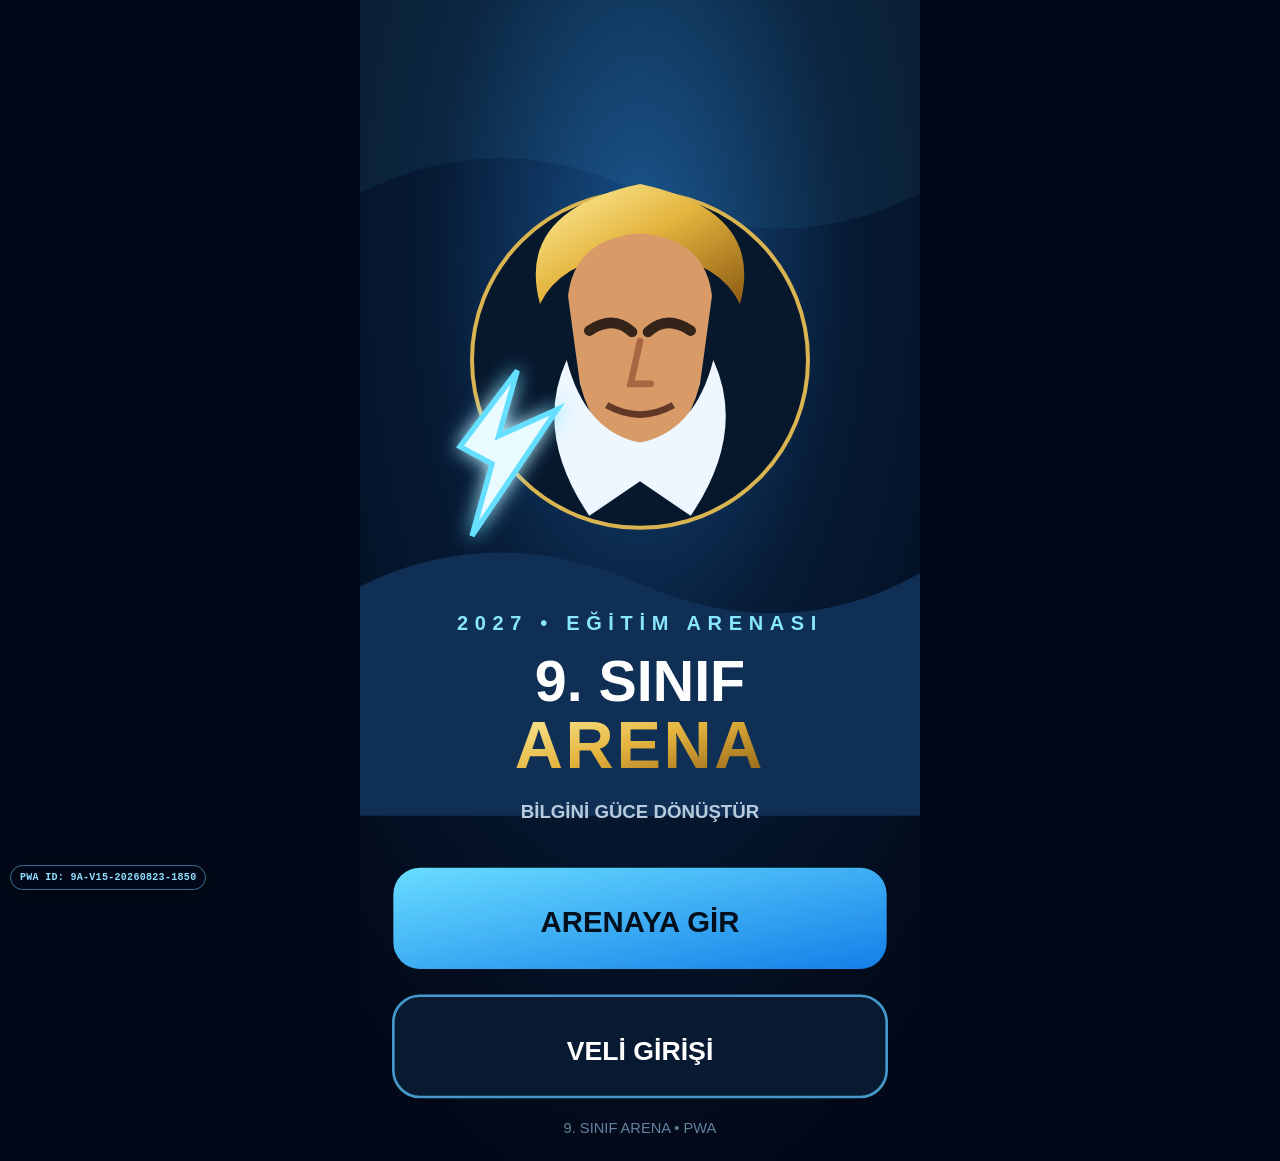
==== commit ecead7a5: "V15: bozuk gömülü görselleri geçerli SVG ile düzelt" ====
--- a/mobile-demo/index.html
+++ b/mobile-demo/index.html
@@ -1 +1 @@
-<!doctype html><html lang="tr"><head><meta charset="utf-8"><meta name="viewport" content="width=device-width,initial-scale=1,viewport-fit=cover"><meta name="theme-color" content="#020817"><meta name="mobile-web-app-capable" content="yes"><link rel="manifest" href="./manifest.webmanifest"><title>9. Sınıf Arena 2027</title><style>*{box-sizing:border-box}html,body{margin:0;min-height:100%;background:#020817;color:#fff;font-family:Inter,system-ui,-apple-system,"Segoe UI",sans-serif}button,input{font:inherit}.screen{display:none;min-height:100dvh}.screen.active{display:block}.buildId{position:fixed;z-index:90;left:10px;bottom:10px;padding:6px 9px;border:1px solid #3b6f96;border-radius:999px;background:#020817e8;color:#8fdfff;font:800 10px/1.1 ui-monospace,SFMono-Regular,Consolas,monospace;letter-spacing:.03em;box-shadow:0 3px 12px #0006}.coverStage{position:relative;width:min(100%,560px);margin:auto;min-height:100dvh;background:#020817}.coverStage>img{display:block;width:100%;height:auto;min-height:100dvh;object-fit:cover;object-position:top center}.hot{position:absolute;left:5%;right:5%;border:0;background:transparent;z-index:5}.hotArena{top:68%;height:10%}.hotParent{top:80%;height:10%}.coverFallback{display:none;min-height:100dvh;align-items:center;justify-content:center;flex-direction:column;padding:28px;text-align:center}.coverFallback h1{font-size:36px}.coverFallback button{width:100%;max-width:460px;min-height:62px;margin-top:12px;border-radius:16px;font-weight:900;font-size:19px}.wrap{width:min(100%,560px);margin:auto;min-height:100dvh;padding:70px 18px 34px;background:radial-gradient(circle at 50% 8%,#123c6d 0,#06162b 43%,#020817 80%)}.back{position:fixed;z-index:50;left:12px;top:max(12px,env(safe-area-inset-top));width:48px;height:48px;border-radius:50%;border:1px solid #315b82;background:#06162be8;color:#fff;font-size:28px}.realZeus{display:block;width:150px;height:150px;object-fit:cover;margin:0 auto 8px;border-radius:24px;border:1px solid #d9b450;box-shadow:0 0 40px #37adff44}.kicker{text-align:center;color:#79ddff;font-weight:900;letter-spacing:.16em;font-size:13px}.login-card{background:rgba(7,26,49,.94);border:1px solid #24537d;border-radius:22px;padding:20px}.login-card h1{text-align:center;font-size:30px;margin:8px 0 4px}.login-card>p{text-align:center;color:#a9bfd2;font-size:15px;line-height:1.45}.field{display:block;margin-top:14px;color:#9fb6ca;font-weight:800;font-size:13px}.field input{display:block;width:100%;margin-top:6px;padding:14px;border-radius:12px;border:1px solid #28577f;background:#041326;color:#fff;font-size:17px}.cta{display:block;width:100%;min-height:60px;border-radius:16px;font-weight:950;font-size:18px;margin-top:11px}.primary{border:0;background:linear-gradient(135deg,#1596ff,#53d8ff);color:#03111f}.secondary{background:#071a31;color:#fff;border:1px solid #2a6695}.security{margin-top:14px;padding:12px;border-radius:12px;background:#0a223f;border:1px solid #1e527d;color:#b9ccdc;font-size:13px;line-height:1.45}.panel{position:relative;width:min(100%,920px);margin:auto;padding:76px 16px 34px;min-height:100dvh;background:radial-gradient(circle at 50% 15%,#0c3155 0,#020817 56%)}.panel:before{content:"";position:fixed;inset:8% 10% 8%;background:url('../assets/arena-watermark-v14.svg') center top/contain no-repeat;opacity:.08;pointer-events:none}.panel>*{position:relative}.panel-hero{display:grid;grid-template-columns:92px 1fr;gap:14px;align-items:center;border:1px solid #24537d;border-radius:20px;background:rgba(7,26,49,.96);padding:14px}.panel-hero img{width:88px;height:88px;object-fit:cover;border-radius:16px;border:1px solid #d9b450}.panel-hero small{font-size:13px;color:#79ddff;font-weight:900}.panel-hero h1{font-size:29px;margin:3px 0}.panel-hero p{font-size:14px;color:#a9bfd2;margin:0}.stats{display:grid;grid-template-columns:1fr 1fr;gap:10px;margin-top:12px}.stat,.card{border:1px solid #24537d;background:rgba(7,26,49,.96);border-radius:16px;padding:14px}.stat b{display:block;font-size:30px;color:#83e4ff}.stat small{font-size:13px;color:#a9bfd2}.two{display:grid;gap:12px;margin-top:12px}.card h3{margin:0 0 10px;font-size:18px;color:#f0c34f}.subject{display:grid;grid-template-columns:minmax(100px,1fr) 1fr 48px;gap:8px;align-items:center;font-size:13px;margin-top:8px}.track{height:8px;border-radius:999px;background:#06111e;overflow:hidden}.track i{display:block;height:100%;background:linear-gradient(90deg,#278fe8,#72ddff)}.alert{padding:11px;border-radius:11px;background:#12213a;margin-top:7px;font-size:14px;line-height:1.45}.alert.ok{border:1px solid #23634f;background:#0c2a22}.alert.warn{border:1px solid #765c23;background:#2a210d}.reviewBox{margin-top:12px;border:1px solid #2f6e9d;background:rgba(8,39,70,.96);border-radius:16px;padding:14px}.reviewBox h3{margin:0 0 8px;color:#83e4ff;font-size:18px}.reviewTime{font-size:31px;font-weight:950}.reviewTime small{font-size:13px;color:#9fb7cc;font-weight:700}.foot{color:#718aa4;font-size:12px;text-align:center;margin-top:16px}@media(min-width:700px){.two{grid-template-columns:1.2fr .8fr}.stats{grid-template-columns:repeat(4,1fr)}}</style></head><body><div class="buildId">PWA ID: 9A-V14-20260823-1843</div><section id="cover" class="screen active"><div class="coverStage"><img src="../assets/arena-cover-v14.svg?v=14" alt="9. Sınıf Arena Kapak Sayfası" onerror="this.style.display='none';this.nextElementSibling.style.display='flex'"><div class="coverFallback"><h1>9. SINIF ARENA 2027</h1><p>Kapak görseli yüklenemedi. Uygulama yine de çalışır.</p><button class="primary" id="fallbackArena">ARENAYA GİR</button><button class="secondary" data-go="parentLogin">VELİ GİRİŞİ</button></div><button id="arenaEnter" class="hot hotArena" aria-label="Arenaya Gir"></button><button data-go="parentLogin" class="hot hotParent" aria-label="Veli Girişi"></button></div></section><section id="parentLogin" class="screen"><button class="back" data-go="cover">‹</button><div class="wrap"><div class="login-card"><img class="realZeus" src="../assets/arena-icon-v14.svg?v=14" alt="Zeus"><div class="kicker">9. SINIF ARENA</div><h1>Veli Girişi</h1><p>Öğrencinizin ders tekrarı, çalışma süresi ve soru performansını takip edin.</p><label class="field">E-POSTA<input type="email" placeholder="veli@example.com"></label><label class="field">ŞİFRE<input type="password" placeholder="••••••••"></label><button class="cta primary parentEnter">GİRİŞ YAP</button><button class="cta secondary parentEnter">DEMO ERİŞİM</button><div class="security">Demo sürümünde veli paneli yalnızca aynı cihazdaki öğrenci ilerleme kaydını okur.</div></div></div></section><section id="parentPanel" class="screen"><button class="back" data-go="parentLogin">‹</button><div class="panel"><section class="panel-hero"><img src="../assets/arena-icon-v14.svg?v=14" alt="9. Sınıf Arena"><div><small>9. SINIF ARENA • VELİ PANELİ</small><h1 id="plName">Arena Öğrencisi</h1><p id="plMeta">Öğrenci ilerleme özeti</p></div></section><div class="stats"><div class="stat"><b id="plSolved">0</b><small>Çözülen soru</small></div><div class="stat"><b id="plAcc">%0</b><small>Doğruluk</small></div><div class="stat"><b id="plXp">0</b><small>Toplam XP</small></div><div class="stat"><b id="plStreak">1</b><small>Günlük seri</small></div></div><section class="reviewBox"><h3>📚 Bugünkü Ders Tekrarı</h3><div class="reviewTime" id="plReviewTime">0 dk <small>aktif süre</small></div><div id="plReviewStatus"></div></section><div class="two"><section class="card"><h3>Ders Performansı</h3><div id="plSubjects"></div></section><section class="card"><h3>Uyarılar & Bildirimler</h3><div id="plAlerts"></div></section></div><section class="card" style="margin-top:12px"><h3>Sonuç Özeti</h3><div id="plSummary"></div></section><div class="foot">Veriler bu cihazdaki öğrenci kaydından okunur.</div></div></section><script>const todayKey=()=>{const d=new Date();return[d.getFullYear(),String(d.getMonth()+1).padStart(2,'0'),String(d.getDate()).padStart(2,'0')].join('-')};function show(id){document.querySelectorAll('.screen').forEach(s=>s.classList.toggle('active',s.id===id));if(id==='parentPanel')renderParent();scrollTo(0,0)}document.addEventListener('click',e=>{const b=e.target.closest('[data-go]');if(b)show(b.dataset.go)});document.querySelectorAll('.parentEnter').forEach(b=>b.addEventListener('click',()=>show('parentPanel')));function enterArena(){location.href='../index.html?mobile=1&android=10-16&v=14'}document.getElementById('arenaEnter').onclick=enterArena;document.getElementById('fallbackArena').onclick=enterArena;function getState(){try{return JSON.parse(localStorage.getItem('arena9-github')||'null')||{}}catch(e){return{}}}function renderParent(){const s=getState(),name=s.name||'Arena Öğrencisi',today=todayKey(),solved=Array.isArray(s.solved)?s.solved.length:0,total=Number(s.correct||0)+Number(s.wrong||0),acc=total?Math.round(Number(s.correct||0)/total*100):0,sec=s.lessonReviewDate===today?Number(s.lessonReviewSecondsToday||0):0,min=Math.floor(sec/60),rem=sec%60,confirmed=s.lessonReviewConfirmedDate===today;plName.textContent=name;plMeta.textContent=(s.province||'İstanbul')+' • güncel öğrenci verisi';plSolved.textContent=solved;plAcc.textContent='%'+acc;plXp.textContent=Number(s.xp||0);plStreak.textContent=Number(s.streak||1);plReviewTime.innerHTML=min+' dk '+String(rem).padStart(2,'0')+' sn <small>aktif süre</small>';plReviewStatus.innerHTML=confirmed?'<div class="alert ok"><b>'+name+'</b> bugün ders tekrarı yaptı ve devam kontrolünü onayladı.</div>':sec?'<div class="alert warn"><b>'+name+'</b> bugün '+min+' dk '+rem+' sn ders tekrarı yaptı; 3 dakikalık devam kontrolü henüz doğrulanmadı.</div>':'<div class="alert warn"><b>'+name+'</b> bugün henüz ders tekrarı yapmadı.</div>';const rows=Object.entries(s.subject||{}).map(([n,v])=>{const c=Number(v.correct||v.c||0),w=Number(v.wrong||v.w||0),t=c+w,p=t?Math.round(c/t*100):0;return{name:n,p,t}}).filter(x=>x.t>0);plSubjects.innerHTML=rows.length?rows.map(x=>'<div class="subject"><span>'+x.name+'</span><div class="track"><i style="width:'+x.p+'%"></i></div><em>%'+x.p+'</em></div>').join(''):'<div class="alert">Henüz ders performansı oluşmadı.</div>';const alerts=[];if(!confirmed)alerts.push(sec?name+' ders tekrarına başladı fakat doğrulama tamamlanmadı.':name+' bugün henüz ders tekrarı yapmadı.');if(!solved)alerts.push('Henüz soru çözülmedi.');if(total>=5&&acc<60)alerts.push('Genel doğruluk %60’ın altında.');if(!alerts.length)alerts.push('Güncel verilerde kritik bir uyarı yok.');plAlerts.innerHTML=alerts.map(a=>'<div class="alert">'+a+'</div>').join('');plSummary.innerHTML='<div class="alert ok">Doğru: <b>'+Number(s.correct||0)+'</b> • Yanlış: <b>'+Number(s.wrong||0)+'</b> • Benzersiz çözülen: <b>'+solved+'</b></div>'}if('serviceWorker'in navigator)addEventListener('load',()=>navigator.serviceWorker.register('./sw.js').catch(()=>{}));</script></body></html>+<!doctype html><html lang="tr"><head><meta charset="utf-8"><meta name="viewport" content="width=device-width,initial-scale=1,viewport-fit=cover"><meta name="theme-color" content="#020817"><meta name="mobile-web-app-capable" content="yes"><link rel="manifest" href="./manifest.webmanifest"><title>9. Sınıf Arena 2027</title><style>*{box-sizing:border-box}html,body{margin:0;min-height:100%;background:#020817;color:#fff;font-family:Inter,system-ui,-apple-system,"Segoe UI",sans-serif}button,input{font:inherit}.screen{display:none;min-height:100dvh}.screen.active{display:block}.buildId{position:fixed;z-index:90;left:10px;bottom:10px;padding:6px 9px;border:1px solid #3b6f96;border-radius:999px;background:#020817e8;color:#8fdfff;font:800 10px/1.1 ui-monospace,SFMono-Regular,Consolas,monospace;letter-spacing:.03em;box-shadow:0 3px 12px #0006}.coverStage{position:relative;width:min(100%,560px);margin:auto;min-height:100dvh;background:#020817}.coverStage>img{display:block;width:100%;height:auto;min-height:100dvh;object-fit:cover;object-position:top center}.hot{position:absolute;left:5%;right:5%;border:0;background:transparent;z-index:5}.hotArena{top:74.7%;height:8.8%}.hotParent{top:85.7%;height:8.8%}.coverFallback{display:none;min-height:100dvh;align-items:center;justify-content:center;flex-direction:column;padding:28px;text-align:center}.coverFallback h1{font-size:36px}.coverFallback button{width:100%;max-width:460px;min-height:62px;margin-top:12px;border-radius:16px;font-weight:900;font-size:19px}.wrap{width:min(100%,560px);margin:auto;min-height:100dvh;padding:70px 18px 34px;background:radial-gradient(circle at 50% 8%,#123c6d 0,#06162b 43%,#020817 80%)}.back{position:fixed;z-index:50;left:12px;top:max(12px,env(safe-area-inset-top));width:48px;height:48px;border-radius:50%;border:1px solid #315b82;background:#06162be8;color:#fff;font-size:28px}.realZeus{display:block;width:150px;height:150px;object-fit:cover;margin:0 auto 8px;border-radius:24px;border:1px solid #d9b450;box-shadow:0 0 40px #37adff44}.kicker{text-align:center;color:#79ddff;font-weight:900;letter-spacing:.16em;font-size:13px}.login-card{background:rgba(7,26,49,.94);border:1px solid #24537d;border-radius:22px;padding:20px}.login-card h1{text-align:center;font-size:30px;margin:8px 0 4px}.login-card>p{text-align:center;color:#a9bfd2;font-size:15px;line-height:1.45}.field{display:block;margin-top:14px;color:#9fb6ca;font-weight:800;font-size:13px}.field input{display:block;width:100%;margin-top:6px;padding:14px;border-radius:12px;border:1px solid #28577f;background:#041326;color:#fff;font-size:17px}.cta{display:block;width:100%;min-height:60px;border-radius:16px;font-weight:950;font-size:18px;margin-top:11px}.primary{border:0;background:linear-gradient(135deg,#1596ff,#53d8ff);color:#03111f}.secondary{background:#071a31;color:#fff;border:1px solid #2a6695}.security{margin-top:14px;padding:12px;border-radius:12px;background:#0a223f;border:1px solid #1e527d;color:#b9ccdc;font-size:13px;line-height:1.45}.panel{position:relative;width:min(100%,920px);margin:auto;padding:76px 16px 34px;min-height:100dvh;background:radial-gradient(circle at 50% 15%,#0c3155 0,#020817 56%)}.panel:before{content:"";position:fixed;inset:8% 10% 8%;background:url('../assets/arena-watermark-v14.svg') center top/contain no-repeat;opacity:.08;pointer-events:none}.panel>*{position:relative}.panel-hero{display:grid;grid-template-columns:92px 1fr;gap:14px;align-items:center;border:1px solid #24537d;border-radius:20px;background:rgba(7,26,49,.96);padding:14px}.panel-hero img{width:88px;height:88px;object-fit:cover;border-radius:16px;border:1px solid #d9b450}.panel-hero small{font-size:13px;color:#79ddff;font-weight:900}.panel-hero h1{font-size:29px;margin:3px 0}.panel-hero p{font-size:14px;color:#a9bfd2;margin:0}.stats{display:grid;grid-template-columns:1fr 1fr;gap:10px;margin-top:12px}.stat,.card{border:1px solid #24537d;background:rgba(7,26,49,.96);border-radius:16px;padding:14px}.stat b{display:block;font-size:30px;color:#83e4ff}.stat small{font-size:13px;color:#a9bfd2}.two{display:grid;gap:12px;margin-top:12px}.card h3{margin:0 0 10px;font-size:18px;color:#f0c34f}.subject{display:grid;grid-template-columns:minmax(100px,1fr) 1fr 48px;gap:8px;align-items:center;font-size:13px;margin-top:8px}.track{height:8px;border-radius:999px;background:#06111e;overflow:hidden}.track i{display:block;height:100%;background:linear-gradient(90deg,#278fe8,#72ddff)}.alert{padding:11px;border-radius:11px;background:#12213a;margin-top:7px;font-size:14px;line-height:1.45}.alert.ok{border:1px solid #23634f;background:#0c2a22}.alert.warn{border:1px solid #765c23;background:#2a210d}.reviewBox{margin-top:12px;border:1px solid #2f6e9d;background:rgba(8,39,70,.96);border-radius:16px;padding:14px}.reviewBox h3{margin:0 0 8px;color:#83e4ff;font-size:18px}.reviewTime{font-size:31px;font-weight:950}.reviewTime small{font-size:13px;color:#9fb7cc;font-weight:700}.foot{color:#718aa4;font-size:12px;text-align:center;margin-top:16px}@media(min-width:700px){.two{grid-template-columns:1.2fr .8fr}.stats{grid-template-columns:repeat(4,1fr)}}</style></head><body><div class="buildId">PWA ID: 9A-V15-20260823-1850</div><section id="cover" class="screen active"><div class="coverStage"><img src="../assets/arena-cover-v14.svg?v=15" alt="9. Sınıf Arena Kapak Sayfası" onerror="this.style.display='none';this.nextElementSibling.style.display='flex'"><div class="coverFallback"><h1>9. SINIF ARENA 2027</h1><p>Kapak görseli yüklenemedi. Uygulama yine de çalışır.</p><button class="primary" id="fallbackArena">ARENAYA GİR</button><button class="secondary" data-go="parentLogin">VELİ GİRİŞİ</button></div><button id="arenaEnter" class="hot hotArena" aria-label="Arenaya Gir"></button><button data-go="parentLogin" class="hot hotParent" aria-label="Veli Girişi"></button></div></section><section id="parentLogin" class="screen"><button class="back" data-go="cover">‹</button><div class="wrap"><div class="login-card"><img class="realZeus" src="../assets/arena-icon-v14.svg?v=15" alt="Zeus"><div class="kicker">9. SINIF ARENA</div><h1>Veli Girişi</h1><p>Öğrencinizin ders tekrarı, çalışma süresi ve soru performansını takip edin.</p><label class="field">E-POSTA<input type="email" placeholder="veli@example.com"></label><label class="field">ŞİFRE<input type="password" placeholder="••••••••"></label><button class="cta primary parentEnter">GİRİŞ YAP</button><button class="cta secondary parentEnter">DEMO ERİŞİM</button><div class="security">Demo sürümünde veli paneli yalnızca aynı cihazdaki öğrenci ilerleme kaydını okur.</div></div></div></section><section id="parentPanel" class="screen"><button class="back" data-go="parentLogin">‹</button><div class="panel"><section class="panel-hero"><img src="../assets/arena-icon-v14.svg?v=15" alt="9. Sınıf Arena"><div><small>9. SINIF ARENA • VELİ PANELİ</small><h1 id="plName">Arena Öğrencisi</h1><p id="plMeta">Öğrenci ilerleme özeti</p></div></section><div class="stats"><div class="stat"><b id="plSolved">0</b><small>Çözülen soru</small></div><div class="stat"><b id="plAcc">%0</b><small>Doğruluk</small></div><div class="stat"><b id="plXp">0</b><small>Toplam XP</small></div><div class="stat"><b id="plStreak">1</b><small>Günlük seri</small></div></div><section class="reviewBox"><h3>📚 Bugünkü Ders Tekrarı</h3><div class="reviewTime" id="plReviewTime">0 dk <small>aktif süre</small></div><div id="plReviewStatus"></div></section><div class="two"><section class="card"><h3>Ders Performansı</h3><div id="plSubjects"></div></section><section class="card"><h3>Uyarılar & Bildirimler</h3><div id="plAlerts"></div></section></div><section class="card" style="margin-top:12px"><h3>Sonuç Özeti</h3><div id="plSummary"></div></section><div class="foot">Veriler bu cihazdaki öğrenci kaydından okunur.</div></div></section><script>const todayKey=()=>{const d=new Date();return[d.getFullYear(),String(d.getMonth()+1).padStart(2,'0'),String(d.getDate()).padStart(2,'0')].join('-')};function show(id){document.querySelectorAll('.screen').forEach(s=>s.classList.toggle('active',s.id===id));if(id==='parentPanel')renderParent();scrollTo(0,0)}document.addEventListener('click',e=>{const b=e.target.closest('[data-go]');if(b)show(b.dataset.go)});document.querySelectorAll('.parentEnter').forEach(b=>b.addEventListener('click',()=>show('parentPanel')));function enterArena(){location.href='../index.html?mobile=1&android=10-16&v=15'}document.getElementById('arenaEnter').onclick=enterArena;document.getElementById('fallbackArena').onclick=enterArena;function getState(){try{return JSON.parse(localStorage.getItem('arena9-github')||'null')||{}}catch(e){return{}}}function renderParent(){const s=getState(),name=s.name||'Arena Öğrencisi',today=todayKey(),solved=Array.isArray(s.solved)?s.solved.length:0,total=Number(s.correct||0)+Number(s.wrong||0),acc=total?Math.round(Number(s.correct||0)/total*100):0,sec=s.lessonReviewDate===today?Number(s.lessonReviewSecondsToday||0):0,min=Math.floor(sec/60),rem=sec%60,confirmed=s.lessonReviewConfirmedDate===today;plName.textContent=name;plMeta.textContent=(s.province||'İstanbul')+' • güncel öğrenci verisi';plSolved.textContent=solved;plAcc.textContent='%'+acc;plXp.textContent=Number(s.xp||0);plStreak.textContent=Number(s.streak||1);plReviewTime.innerHTML=min+' dk '+String(rem).padStart(2,'0')+' sn <small>aktif süre</small>';plReviewStatus.innerHTML=confirmed?'<div class="alert ok"><b>'+name+'</b> bugün ders tekrarı yaptı ve devam kontrolünü onayladı.</div>':sec?'<div class="alert warn"><b>'+name+'</b> bugün '+min+' dk '+rem+' sn ders tekrarı yaptı; 3 dakikalık devam kontrolü henüz doğrulanmadı.</div>':'<div class="alert warn"><b>'+name+'</b> bugün henüz ders tekrarı yapmadı.</div>';const rows=Object.entries(s.subject||{}).map(([n,v])=>{const c=Number(v.correct||v.c||0),w=Number(v.wrong||v.w||0),t=c+w,p=t?Math.round(c/t*100):0;return{name:n,p,t}}).filter(x=>x.t>0);plSubjects.innerHTML=rows.length?rows.map(x=>'<div class="subject"><span>'+x.name+'</span><div class="track"><i style="width:'+x.p+'%"></i></div><em>%'+x.p+'</em></div>').join(''):'<div class="alert">Henüz ders performansı oluşmadı.</div>';const alerts=[];if(!confirmed)alerts.push(sec?name+' ders tekrarına başladı fakat doğrulama tamamlanmadı.':name+' bugün henüz ders tekrarı yapmadı.');if(!solved)alerts.push('Henüz soru çözülmedi.');if(total>=5&&acc<60)alerts.push('Genel doğruluk %60’ın altında.');if(!alerts.length)alerts.push('Güncel verilerde kritik bir uyarı yok.');plAlerts.innerHTML=alerts.map(a=>'<div class="alert">'+a+'</div>').join('');plSummary.innerHTML='<div class="alert ok">Doğru: <b>'+Number(s.correct||0)+'</b> • Yanlış: <b>'+Number(s.wrong||0)+'</b> • Benzersiz çözülen: <b>'+solved+'</b></div>'}if('serviceWorker'in navigator)addEventListener('load',()=>navigator.serviceWorker.register('./sw.js').catch(()=>{}));</script></body></html>
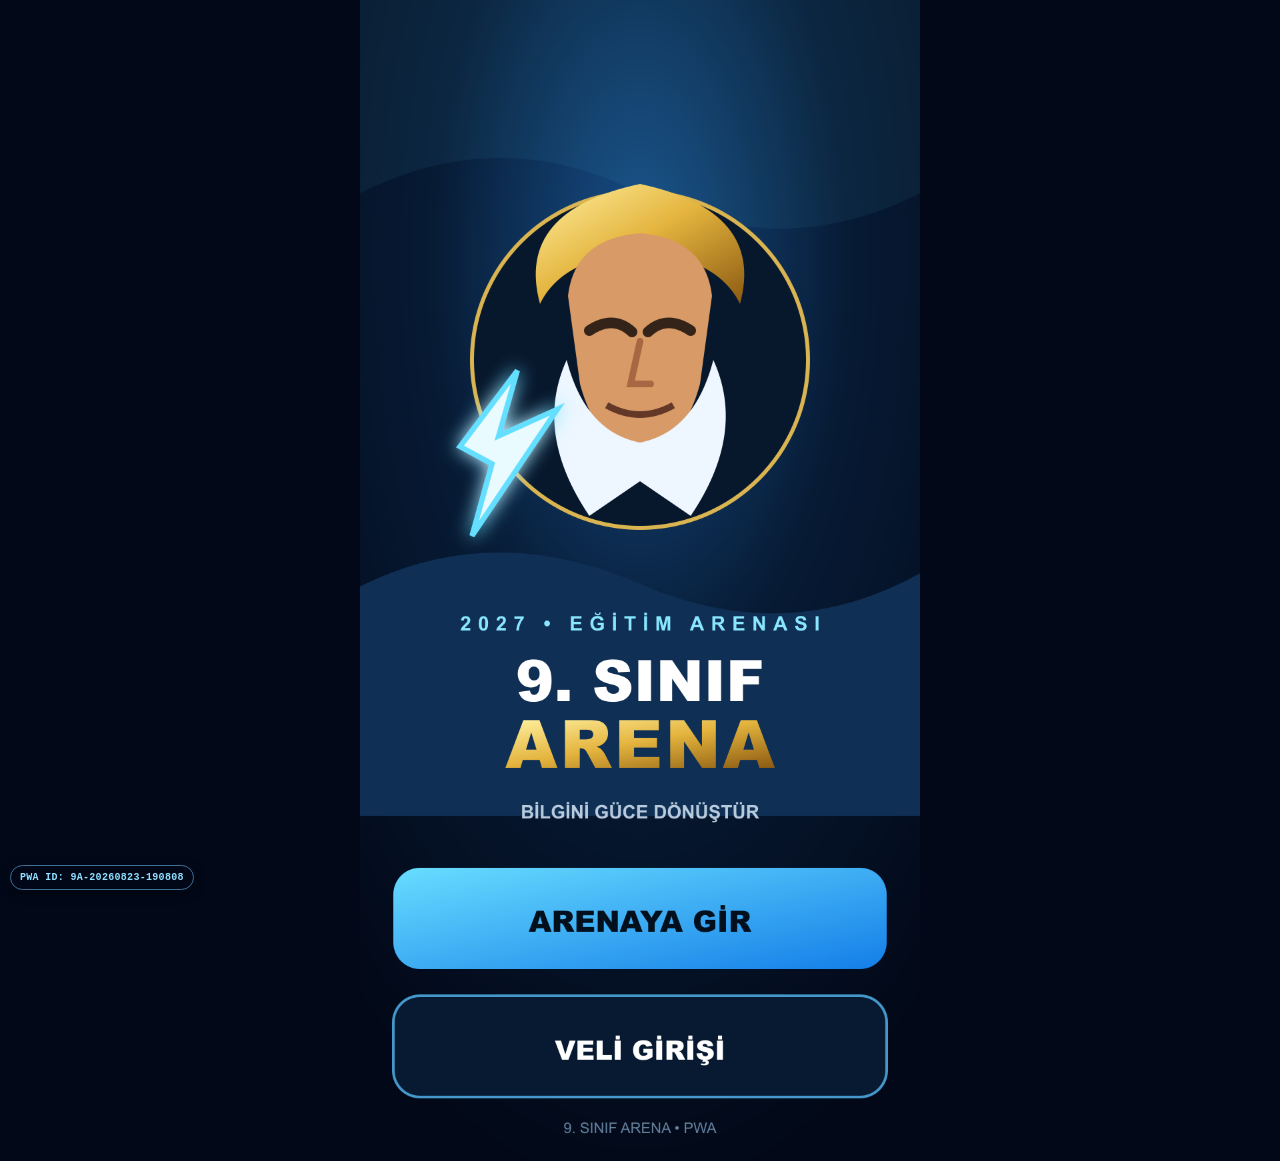
==== commit ec8c1105: "PWA 9A-20260823-190808: görsel asset katmanını yeniden kur" ====
--- a/mobile-demo/index.html
+++ b/mobile-demo/index.html
@@ -1 +1 @@
-<!doctype html><html lang="tr"><head><meta charset="utf-8"><meta name="viewport" content="width=device-width,initial-scale=1,viewport-fit=cover"><meta name="theme-color" content="#020817"><meta name="mobile-web-app-capable" content="yes"><link rel="manifest" href="./manifest.webmanifest"><title>9. Sınıf Arena 2027</title><style>*{box-sizing:border-box}html,body{margin:0;min-height:100%;background:#020817;color:#fff;font-family:Inter,system-ui,-apple-system,"Segoe UI",sans-serif}button,input{font:inherit}.screen{display:none;min-height:100dvh}.screen.active{display:block}.buildId{position:fixed;z-index:90;left:10px;bottom:10px;padding:6px 9px;border:1px solid #3b6f96;border-radius:999px;background:#020817e8;color:#8fdfff;font:800 10px/1.1 ui-monospace,SFMono-Regular,Consolas,monospace;letter-spacing:.03em;box-shadow:0 3px 12px #0006}.coverStage{position:relative;width:min(100%,560px);margin:auto;min-height:100dvh;background:#020817}.coverStage>img{display:block;width:100%;height:auto;min-height:100dvh;object-fit:cover;object-position:top center}.hot{position:absolute;left:5%;right:5%;border:0;background:transparent;z-index:5}.hotArena{top:74.7%;height:8.8%}.hotParent{top:85.7%;height:8.8%}.coverFallback{display:none;min-height:100dvh;align-items:center;justify-content:center;flex-direction:column;padding:28px;text-align:center}.coverFallback h1{font-size:36px}.coverFallback button{width:100%;max-width:460px;min-height:62px;margin-top:12px;border-radius:16px;font-weight:900;font-size:19px}.wrap{width:min(100%,560px);margin:auto;min-height:100dvh;padding:70px 18px 34px;background:radial-gradient(circle at 50% 8%,#123c6d 0,#06162b 43%,#020817 80%)}.back{position:fixed;z-index:50;left:12px;top:max(12px,env(safe-area-inset-top));width:48px;height:48px;border-radius:50%;border:1px solid #315b82;background:#06162be8;color:#fff;font-size:28px}.realZeus{display:block;width:150px;height:150px;object-fit:cover;margin:0 auto 8px;border-radius:24px;border:1px solid #d9b450;box-shadow:0 0 40px #37adff44}.kicker{text-align:center;color:#79ddff;font-weight:900;letter-spacing:.16em;font-size:13px}.login-card{background:rgba(7,26,49,.94);border:1px solid #24537d;border-radius:22px;padding:20px}.login-card h1{text-align:center;font-size:30px;margin:8px 0 4px}.login-card>p{text-align:center;color:#a9bfd2;font-size:15px;line-height:1.45}.field{display:block;margin-top:14px;color:#9fb6ca;font-weight:800;font-size:13px}.field input{display:block;width:100%;margin-top:6px;padding:14px;border-radius:12px;border:1px solid #28577f;background:#041326;color:#fff;font-size:17px}.cta{display:block;width:100%;min-height:60px;border-radius:16px;font-weight:950;font-size:18px;margin-top:11px}.primary{border:0;background:linear-gradient(135deg,#1596ff,#53d8ff);color:#03111f}.secondary{background:#071a31;color:#fff;border:1px solid #2a6695}.security{margin-top:14px;padding:12px;border-radius:12px;background:#0a223f;border:1px solid #1e527d;color:#b9ccdc;font-size:13px;line-height:1.45}.panel{position:relative;width:min(100%,920px);margin:auto;padding:76px 16px 34px;min-height:100dvh;background:radial-gradient(circle at 50% 15%,#0c3155 0,#020817 56%)}.panel:before{content:"";position:fixed;inset:8% 10% 8%;background:url('../assets/arena-watermark-v14.svg') center top/contain no-repeat;opacity:.08;pointer-events:none}.panel>*{position:relative}.panel-hero{display:grid;grid-template-columns:92px 1fr;gap:14px;align-items:center;border:1px solid #24537d;border-radius:20px;background:rgba(7,26,49,.96);padding:14px}.panel-hero img{width:88px;height:88px;object-fit:cover;border-radius:16px;border:1px solid #d9b450}.panel-hero small{font-size:13px;color:#79ddff;font-weight:900}.panel-hero h1{font-size:29px;margin:3px 0}.panel-hero p{font-size:14px;color:#a9bfd2;margin:0}.stats{display:grid;grid-template-columns:1fr 1fr;gap:10px;margin-top:12px}.stat,.card{border:1px solid #24537d;background:rgba(7,26,49,.96);border-radius:16px;padding:14px}.stat b{display:block;font-size:30px;color:#83e4ff}.stat small{font-size:13px;color:#a9bfd2}.two{display:grid;gap:12px;margin-top:12px}.card h3{margin:0 0 10px;font-size:18px;color:#f0c34f}.subject{display:grid;grid-template-columns:minmax(100px,1fr) 1fr 48px;gap:8px;align-items:center;font-size:13px;margin-top:8px}.track{height:8px;border-radius:999px;background:#06111e;overflow:hidden}.track i{display:block;height:100%;background:linear-gradient(90deg,#278fe8,#72ddff)}.alert{padding:11px;border-radius:11px;background:#12213a;margin-top:7px;font-size:14px;line-height:1.45}.alert.ok{border:1px solid #23634f;background:#0c2a22}.alert.warn{border:1px solid #765c23;background:#2a210d}.reviewBox{margin-top:12px;border:1px solid #2f6e9d;background:rgba(8,39,70,.96);border-radius:16px;padding:14px}.reviewBox h3{margin:0 0 8px;color:#83e4ff;font-size:18px}.reviewTime{font-size:31px;font-weight:950}.reviewTime small{font-size:13px;color:#9fb7cc;font-weight:700}.foot{color:#718aa4;font-size:12px;text-align:center;margin-top:16px}@media(min-width:700px){.two{grid-template-columns:1.2fr .8fr}.stats{grid-template-columns:repeat(4,1fr)}}</style></head><body><div class="buildId">PWA ID: 9A-V15-20260823-1850</div><section id="cover" class="screen active"><div class="coverStage"><img src="../assets/arena-cover-v14.svg?v=15" alt="9. Sınıf Arena Kapak Sayfası" onerror="this.style.display='none';this.nextElementSibling.style.display='flex'"><div class="coverFallback"><h1>9. SINIF ARENA 2027</h1><p>Kapak görseli yüklenemedi. Uygulama yine de çalışır.</p><button class="primary" id="fallbackArena">ARENAYA GİR</button><button class="secondary" data-go="parentLogin">VELİ GİRİŞİ</button></div><button id="arenaEnter" class="hot hotArena" aria-label="Arenaya Gir"></button><button data-go="parentLogin" class="hot hotParent" aria-label="Veli Girişi"></button></div></section><section id="parentLogin" class="screen"><button class="back" data-go="cover">‹</button><div class="wrap"><div class="login-card"><img class="realZeus" src="../assets/arena-icon-v14.svg?v=15" alt="Zeus"><div class="kicker">9. SINIF ARENA</div><h1>Veli Girişi</h1><p>Öğrencinizin ders tekrarı, çalışma süresi ve soru performansını takip edin.</p><label class="field">E-POSTA<input type="email" placeholder="veli@example.com"></label><label class="field">ŞİFRE<input type="password" placeholder="••••••••"></label><button class="cta primary parentEnter">GİRİŞ YAP</button><button class="cta secondary parentEnter">DEMO ERİŞİM</button><div class="security">Demo sürümünde veli paneli yalnızca aynı cihazdaki öğrenci ilerleme kaydını okur.</div></div></div></section><section id="parentPanel" class="screen"><button class="back" data-go="parentLogin">‹</button><div class="panel"><section class="panel-hero"><img src="../assets/arena-icon-v14.svg?v=15" alt="9. Sınıf Arena"><div><small>9. SINIF ARENA • VELİ PANELİ</small><h1 id="plName">Arena Öğrencisi</h1><p id="plMeta">Öğrenci ilerleme özeti</p></div></section><div class="stats"><div class="stat"><b id="plSolved">0</b><small>Çözülen soru</small></div><div class="stat"><b id="plAcc">%0</b><small>Doğruluk</small></div><div class="stat"><b id="plXp">0</b><small>Toplam XP</small></div><div class="stat"><b id="plStreak">1</b><small>Günlük seri</small></div></div><section class="reviewBox"><h3>📚 Bugünkü Ders Tekrarı</h3><div class="reviewTime" id="plReviewTime">0 dk <small>aktif süre</small></div><div id="plReviewStatus"></div></section><div class="two"><section class="card"><h3>Ders Performansı</h3><div id="plSubjects"></div></section><section class="card"><h3>Uyarılar & Bildirimler</h3><div id="plAlerts"></div></section></div><section class="card" style="margin-top:12px"><h3>Sonuç Özeti</h3><div id="plSummary"></div></section><div class="foot">Veriler bu cihazdaki öğrenci kaydından okunur.</div></div></section><script>const todayKey=()=>{const d=new Date();return[d.getFullYear(),String(d.getMonth()+1).padStart(2,'0'),String(d.getDate()).padStart(2,'0')].join('-')};function show(id){document.querySelectorAll('.screen').forEach(s=>s.classList.toggle('active',s.id===id));if(id==='parentPanel')renderParent();scrollTo(0,0)}document.addEventListener('click',e=>{const b=e.target.closest('[data-go]');if(b)show(b.dataset.go)});document.querySelectorAll('.parentEnter').forEach(b=>b.addEventListener('click',()=>show('parentPanel')));function enterArena(){location.href='../index.html?mobile=1&android=10-16&v=15'}document.getElementById('arenaEnter').onclick=enterArena;document.getElementById('fallbackArena').onclick=enterArena;function getState(){try{return JSON.parse(localStorage.getItem('arena9-github')||'null')||{}}catch(e){return{}}}function renderParent(){const s=getState(),name=s.name||'Arena Öğrencisi',today=todayKey(),solved=Array.isArray(s.solved)?s.solved.length:0,total=Number(s.correct||0)+Number(s.wrong||0),acc=total?Math.round(Number(s.correct||0)/total*100):0,sec=s.lessonReviewDate===today?Number(s.lessonReviewSecondsToday||0):0,min=Math.floor(sec/60),rem=sec%60,confirmed=s.lessonReviewConfirmedDate===today;plName.textContent=name;plMeta.textContent=(s.province||'İstanbul')+' • güncel öğrenci verisi';plSolved.textContent=solved;plAcc.textContent='%'+acc;plXp.textContent=Number(s.xp||0);plStreak.textContent=Number(s.streak||1);plReviewTime.innerHTML=min+' dk '+String(rem).padStart(2,'0')+' sn <small>aktif süre</small>';plReviewStatus.innerHTML=confirmed?'<div class="alert ok"><b>'+name+'</b> bugün ders tekrarı yaptı ve devam kontrolünü onayladı.</div>':sec?'<div class="alert warn"><b>'+name+'</b> bugün '+min+' dk '+rem+' sn ders tekrarı yaptı; 3 dakikalık devam kontrolü henüz doğrulanmadı.</div>':'<div class="alert warn"><b>'+name+'</b> bugün henüz ders tekrarı yapmadı.</div>';const rows=Object.entries(s.subject||{}).map(([n,v])=>{const c=Number(v.correct||v.c||0),w=Number(v.wrong||v.w||0),t=c+w,p=t?Math.round(c/t*100):0;return{name:n,p,t}}).filter(x=>x.t>0);plSubjects.innerHTML=rows.length?rows.map(x=>'<div class="subject"><span>'+x.name+'</span><div class="track"><i style="width:'+x.p+'%"></i></div><em>%'+x.p+'</em></div>').join(''):'<div class="alert">Henüz ders performansı oluşmadı.</div>';const alerts=[];if(!confirmed)alerts.push(sec?name+' ders tekrarına başladı fakat doğrulama tamamlanmadı.':name+' bugün henüz ders tekrarı yapmadı.');if(!solved)alerts.push('Henüz soru çözülmedi.');if(total>=5&&acc<60)alerts.push('Genel doğruluk %60’ın altında.');if(!alerts.length)alerts.push('Güncel verilerde kritik bir uyarı yok.');plAlerts.innerHTML=alerts.map(a=>'<div class="alert">'+a+'</div>').join('');plSummary.innerHTML='<div class="alert ok">Doğru: <b>'+Number(s.correct||0)+'</b> • Yanlış: <b>'+Number(s.wrong||0)+'</b> • Benzersiz çözülen: <b>'+solved+'</b></div>'}if('serviceWorker'in navigator)addEventListener('load',()=>navigator.serviceWorker.register('./sw.js').catch(()=>{}));</script></body></html>+<!doctype html><html lang="tr"><head><meta charset="utf-8"><meta name="viewport" content="width=device-width,initial-scale=1,viewport-fit=cover"><meta name="theme-color" content="#020817"><meta name="mobile-web-app-capable" content="yes"><link rel="manifest" href="./manifest.webmanifest?build=9A-20260823-190808"><link rel="icon" type="image/png" sizes="192x192" href="../assets/visual-9A-20260823-190808/icon-9A-20260823-190808-192.png"><link rel="apple-touch-icon" sizes="180x180" href="../assets/visual-9A-20260823-190808/apple-touch-9A-20260823-190808-180.png"><title>9. Sınıf Arena 2027</title><style>*{box-sizing:border-box}html,body{margin:0;min-height:100%;background:#020817;color:#fff;font-family:Inter,system-ui,-apple-system,"Segoe UI",sans-serif}button,input{font:inherit}.screen{display:none;min-height:100dvh}.screen.active{display:block}.buildId{position:fixed;z-index:90;left:10px;bottom:10px;padding:6px 9px;border:1px solid #3b6f96;border-radius:999px;background:#020817e8;color:#8fdfff;font:800 10px/1.1 ui-monospace,SFMono-Regular,Consolas,monospace;letter-spacing:.03em;box-shadow:0 3px 12px #0006}.coverStage{position:relative;width:min(100%,560px);margin:auto;min-height:100dvh;background:#020817}.coverStage>img{display:block;width:100%;height:auto;min-height:100dvh;object-fit:cover;object-position:top center}.hot{position:absolute;left:5%;right:5%;border:0;background:transparent;z-index:5}.hotArena{top:74.7%;height:8.8%}.hotParent{top:85.7%;height:8.8%}.coverFallback{display:none;min-height:100dvh;align-items:center;justify-content:center;flex-direction:column;padding:28px;text-align:center}.coverFallback h1{font-size:36px}.coverFallback button{width:100%;max-width:460px;min-height:62px;margin-top:12px;border-radius:16px;font-weight:900;font-size:19px}.wrap{width:min(100%,560px);margin:auto;min-height:100dvh;padding:70px 18px 34px;background:radial-gradient(circle at 50% 8%,#123c6d 0,#06162b 43%,#020817 80%)}.back{position:fixed;z-index:50;left:12px;top:max(12px,env(safe-area-inset-top));width:48px;height:48px;border-radius:50%;border:1px solid #315b82;background:#06162be8;color:#fff;font-size:28px}.realZeus{display:block;width:150px;height:150px;object-fit:cover;margin:0 auto 8px;border-radius:24px;border:1px solid #d9b450;box-shadow:0 0 40px #37adff44}.kicker{text-align:center;color:#79ddff;font-weight:900;letter-spacing:.16em;font-size:13px}.login-card{background:rgba(7,26,49,.94);border:1px solid #24537d;border-radius:22px;padding:20px}.login-card h1{text-align:center;font-size:30px;margin:8px 0 4px}.login-card>p{text-align:center;color:#a9bfd2;font-size:15px;line-height:1.45}.field{display:block;margin-top:14px;color:#9fb6ca;font-weight:800;font-size:13px}.field input{display:block;width:100%;margin-top:6px;padding:14px;border-radius:12px;border:1px solid #28577f;background:#041326;color:#fff;font-size:17px}.cta{display:block;width:100%;min-height:60px;border-radius:16px;font-weight:950;font-size:18px;margin-top:11px}.primary{border:0;background:linear-gradient(135deg,#1596ff,#53d8ff);color:#03111f}.secondary{background:#071a31;color:#fff;border:1px solid #2a6695}.security{margin-top:14px;padding:12px;border-radius:12px;background:#0a223f;border:1px solid #1e527d;color:#b9ccdc;font-size:13px;line-height:1.45}.panel{position:relative;width:min(100%,920px);margin:auto;padding:76px 16px 34px;min-height:100dvh;background:radial-gradient(circle at 50% 15%,#0c3155 0,#020817 56%)}.panel:before{content:"";position:fixed;inset:8% 10% 8%;background:url('../assets/visual-9A-20260823-190808/watermark-9A-20260823-190808.png') center top/contain no-repeat;opacity:.08;pointer-events:none}.panel>*{position:relative}.panel-hero{display:grid;grid-template-columns:92px 1fr;gap:14px;align-items:center;border:1px solid #24537d;border-radius:20px;background:rgba(7,26,49,.96);padding:14px}.panel-hero img{width:88px;height:88px;object-fit:cover;border-radius:16px;border:1px solid #d9b450}.panel-hero small{font-size:13px;color:#79ddff;font-weight:900}.panel-hero h1{font-size:29px;margin:3px 0}.panel-hero p{font-size:14px;color:#a9bfd2;margin:0}.stats{display:grid;grid-template-columns:1fr 1fr;gap:10px;margin-top:12px}.stat,.card{border:1px solid #24537d;background:rgba(7,26,49,.96);border-radius:16px;padding:14px}.stat b{display:block;font-size:30px;color:#83e4ff}.stat small{font-size:13px;color:#a9bfd2}.two{display:grid;gap:12px;margin-top:12px}.card h3{margin:0 0 10px;font-size:18px;color:#f0c34f}.subject{display:grid;grid-template-columns:minmax(100px,1fr) 1fr 48px;gap:8px;align-items:center;font-size:13px;margin-top:8px}.track{height:8px;border-radius:999px;background:#06111e;overflow:hidden}.track i{display:block;height:100%;background:linear-gradient(90deg,#278fe8,#72ddff)}.alert{padding:11px;border-radius:11px;background:#12213a;margin-top:7px;font-size:14px;line-height:1.45}.alert.ok{border:1px solid #23634f;background:#0c2a22}.alert.warn{border:1px solid #765c23;background:#2a210d}.reviewBox{margin-top:12px;border:1px solid #2f6e9d;background:rgba(8,39,70,.96);border-radius:16px;padding:14px}.reviewBox h3{margin:0 0 8px;color:#83e4ff;font-size:18px}.reviewTime{font-size:31px;font-weight:950}.reviewTime small{font-size:13px;color:#9fb7cc;font-weight:700}.foot{color:#718aa4;font-size:12px;text-align:center;margin-top:16px}@media(min-width:700px){.two{grid-template-columns:1.2fr .8fr}.stats{grid-template-columns:repeat(4,1fr)}}</style></head><body><div class="buildId">PWA ID: 9A-20260823-190808</div><section id="cover" class="screen active"><div class="coverStage"><img src="../assets/visual-9A-20260823-190808/entry-9A-20260823-190808.png" alt="9. Sınıf Arena Kapak Sayfası" onerror="this.style.display='none';this.nextElementSibling.style.display='flex'"><div class="coverFallback"><h1>9. SINIF ARENA 2027</h1><p>Kapak görseli yüklenemedi. Uygulama yine de çalışır.</p><button class="primary" id="fallbackArena">ARENAYA GİR</button><button class="secondary" data-go="parentLogin">VELİ GİRİŞİ</button></div><button id="arenaEnter" class="hot hotArena" aria-label="Arenaya Gir"></button><button data-go="parentLogin" class="hot hotParent" aria-label="Veli Girişi"></button></div></section><section id="parentLogin" class="screen"><button class="back" data-go="cover">‹</button><div class="wrap"><div class="login-card"><img class="realZeus" src="../assets/visual-9A-20260823-190808/hero-9A-20260823-190808.png" alt="Zeus"><div class="kicker">9. SINIF ARENA</div><h1>Veli Girişi</h1><p>Öğrencinizin ders tekrarı, çalışma süresi ve soru performansını takip edin.</p><label class="field">E-POSTA<input type="email" placeholder="veli@example.com"></label><label class="field">ŞİFRE<input type="password" placeholder="••••••••"></label><button class="cta primary parentEnter">GİRİŞ YAP</button><button class="cta secondary parentEnter">DEMO ERİŞİM</button><div class="security">Demo sürümünde veli paneli yalnızca aynı cihazdaki öğrenci ilerleme kaydını okur.</div></div></div></section><section id="parentPanel" class="screen"><button class="back" data-go="parentLogin">‹</button><div class="panel"><section class="panel-hero"><img src="../assets/visual-9A-20260823-190808/hero-9A-20260823-190808.png" alt="9. Sınıf Arena"><div><small>9. SINIF ARENA • VELİ PANELİ</small><h1 id="plName">Arena Öğrencisi</h1><p id="plMeta">Öğrenci ilerleme özeti</p></div></section><div class="stats"><div class="stat"><b id="plSolved">0</b><small>Çözülen soru</small></div><div class="stat"><b id="plAcc">%0</b><small>Doğruluk</small></div><div class="stat"><b id="plXp">0</b><small>Toplam XP</small></div><div class="stat"><b id="plStreak">1</b><small>Günlük seri</small></div></div><section class="reviewBox"><h3>📚 Bugünkü Ders Tekrarı</h3><div class="reviewTime" id="plReviewTime">0 dk <small>aktif süre</small></div><div id="plReviewStatus"></div></section><div class="two"><section class="card"><h3>Ders Performansı</h3><div id="plSubjects"></div></section><section class="card"><h3>Uyarılar & Bildirimler</h3><div id="plAlerts"></div></section></div><section class="card" style="margin-top:12px"><h3>Sonuç Özeti</h3><div id="plSummary"></div></section><div class="foot">Veriler bu cihazdaki öğrenci kaydından okunur.</div></div></section><script>const todayKey=()=>{const d=new Date();return[d.getFullYear(),String(d.getMonth()+1).padStart(2,'0'),String(d.getDate()).padStart(2,'0')].join('-')};function show(id){document.querySelectorAll('.screen').forEach(s=>s.classList.toggle('active',s.id===id));if(id==='parentPanel')renderParent();scrollTo(0,0)}document.addEventListener('click',e=>{const b=e.target.closest('[data-go]');if(b)show(b.dataset.go)});document.querySelectorAll('.parentEnter').forEach(b=>b.addEventListener('click',()=>show('parentPanel')));function enterArena(){location.href='../index.html?mobile=1&android=10-16&build=9A-20260823-190808'}document.getElementById('arenaEnter').onclick=enterArena;document.getElementById('fallbackArena').onclick=enterArena;function getState(){try{return JSON.parse(localStorage.getItem('arena9-github')||'null')||{}}catch(e){return{}}}function renderParent(){const s=getState(),name=s.name||'Arena Öğrencisi',today=todayKey(),solved=Array.isArray(s.solved)?s.solved.length:0,total=Number(s.correct||0)+Number(s.wrong||0),acc=total?Math.round(Number(s.correct||0)/total*100):0,sec=s.lessonReviewDate===today?Number(s.lessonReviewSecondsToday||0):0,min=Math.floor(sec/60),rem=sec%60,confirmed=s.lessonReviewConfirmedDate===today;plName.textContent=name;plMeta.textContent=(s.province||'İstanbul')+' • güncel öğrenci verisi';plSolved.textContent=solved;plAcc.textContent='%'+acc;plXp.textContent=Number(s.xp||0);plStreak.textContent=Number(s.streak||1);plReviewTime.innerHTML=min+' dk '+String(rem).padStart(2,'0')+' sn <small>aktif süre</small>';plReviewStatus.innerHTML=confirmed?'<div class="alert ok"><b>'+name+'</b> bugün ders tekrarı yaptı ve devam kontrolünü onayladı.</div>':sec?'<div class="alert warn"><b>'+name+'</b> bugün '+min+' dk '+rem+' sn ders tekrarı yaptı; 3 dakikalık devam kontrolü henüz doğrulanmadı.</div>':'<div class="alert warn"><b>'+name+'</b> bugün henüz ders tekrarı yapmadı.</div>';const rows=Object.entries(s.subject||{}).map(([n,v])=>{const c=Number(v.correct||v.c||0),w=Number(v.wrong||v.w||0),t=c+w,p=t?Math.round(c/t*100):0;return{name:n,p,t}}).filter(x=>x.t>0);plSubjects.innerHTML=rows.length?rows.map(x=>'<div class="subject"><span>'+x.name+'</span><div class="track"><i style="width:'+x.p+'%"></i></div><em>%'+x.p+'</em></div>').join(''):'<div class="alert">Henüz ders performansı oluşmadı.</div>';const alerts=[];if(!confirmed)alerts.push(sec?name+' ders tekrarına başladı fakat doğrulama tamamlanmadı.':name+' bugün henüz ders tekrarı yapmadı.');if(!solved)alerts.push('Henüz soru çözülmedi.');if(total>=5&&acc<60)alerts.push('Genel doğruluk %60’ın altında.');if(!alerts.length)alerts.push('Güncel verilerde kritik bir uyarı yok.');plAlerts.innerHTML=alerts.map(a=>'<div class="alert">'+a+'</div>').join('');plSummary.innerHTML='<div class="alert ok">Doğru: <b>'+Number(s.correct||0)+'</b> • Yanlış: <b>'+Number(s.wrong||0)+'</b> • Benzersiz çözülen: <b>'+solved+'</b></div>'}if('serviceWorker'in navigator)addEventListener('load',()=>navigator.serviceWorker.register('../sw.js?build=9A-20260823-190808',{scope:'../'}).catch(()=>{}));</script></body></html>
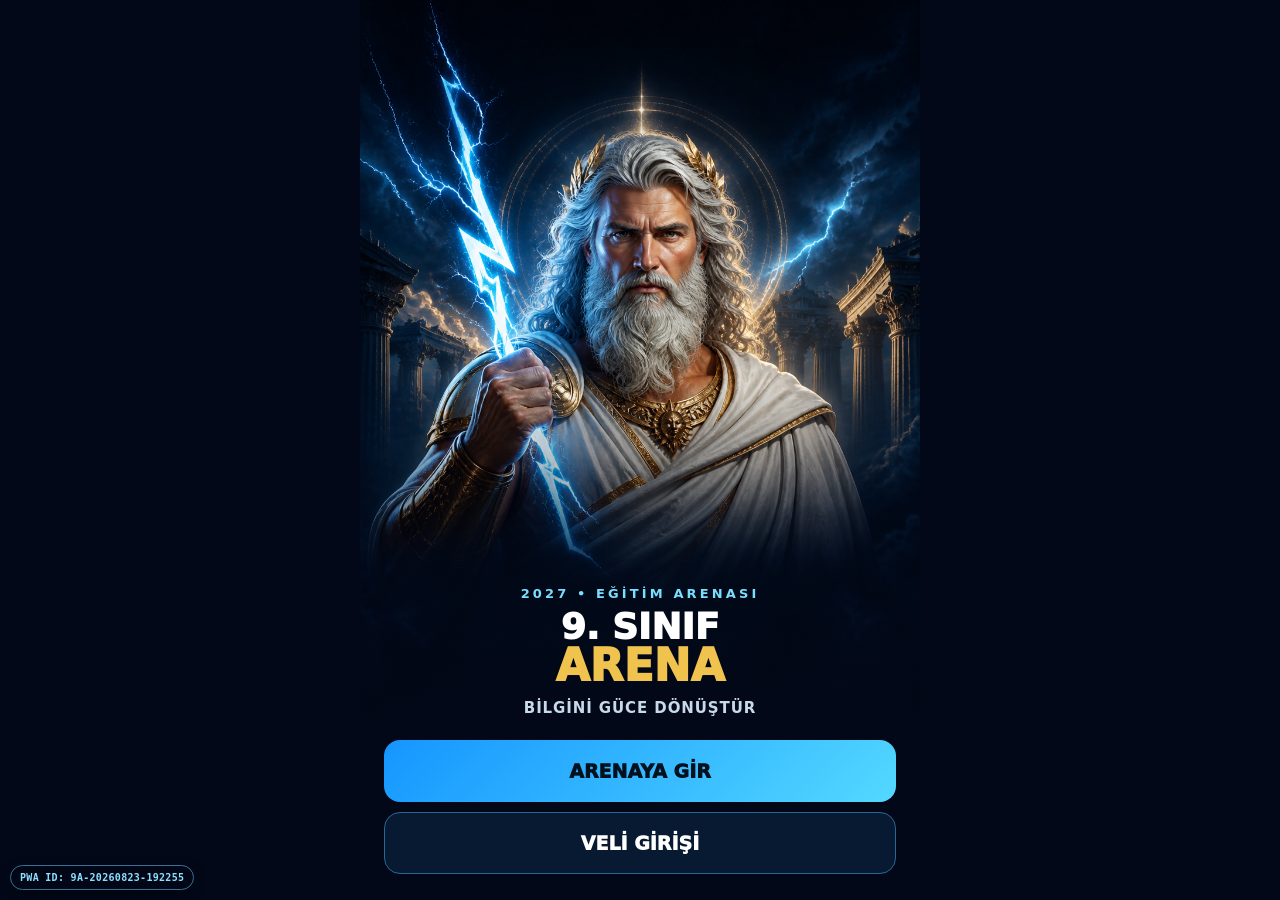
==== commit 02b53cb2: "PWA 9A-20260823-192255: özgün Zeus görsel sistemini bağla" ====
--- a/mobile-demo/index.html
+++ b/mobile-demo/index.html
@@ -1 +1 @@
-<!doctype html><html lang="tr"><head><meta charset="utf-8"><meta name="viewport" content="width=device-width,initial-scale=1,viewport-fit=cover"><meta name="theme-color" content="#020817"><meta name="mobile-web-app-capable" content="yes"><link rel="manifest" href="./manifest.webmanifest?build=9A-20260823-190808"><link rel="icon" type="image/png" sizes="192x192" href="../assets/visual-9A-20260823-190808/icon-9A-20260823-190808-192.png"><link rel="apple-touch-icon" sizes="180x180" href="../assets/visual-9A-20260823-190808/apple-touch-9A-20260823-190808-180.png"><title>9. Sınıf Arena 2027</title><style>*{box-sizing:border-box}html,body{margin:0;min-height:100%;background:#020817;color:#fff;font-family:Inter,system-ui,-apple-system,"Segoe UI",sans-serif}button,input{font:inherit}.screen{display:none;min-height:100dvh}.screen.active{display:block}.buildId{position:fixed;z-index:90;left:10px;bottom:10px;padding:6px 9px;border:1px solid #3b6f96;border-radius:999px;background:#020817e8;color:#8fdfff;font:800 10px/1.1 ui-monospace,SFMono-Regular,Consolas,monospace;letter-spacing:.03em;box-shadow:0 3px 12px #0006}.coverStage{position:relative;width:min(100%,560px);margin:auto;min-height:100dvh;background:#020817}.coverStage>img{display:block;width:100%;height:auto;min-height:100dvh;object-fit:cover;object-position:top center}.hot{position:absolute;left:5%;right:5%;border:0;background:transparent;z-index:5}.hotArena{top:74.7%;height:8.8%}.hotParent{top:85.7%;height:8.8%}.coverFallback{display:none;min-height:100dvh;align-items:center;justify-content:center;flex-direction:column;padding:28px;text-align:center}.coverFallback h1{font-size:36px}.coverFallback button{width:100%;max-width:460px;min-height:62px;margin-top:12px;border-radius:16px;font-weight:900;font-size:19px}.wrap{width:min(100%,560px);margin:auto;min-height:100dvh;padding:70px 18px 34px;background:radial-gradient(circle at 50% 8%,#123c6d 0,#06162b 43%,#020817 80%)}.back{position:fixed;z-index:50;left:12px;top:max(12px,env(safe-area-inset-top));width:48px;height:48px;border-radius:50%;border:1px solid #315b82;background:#06162be8;color:#fff;font-size:28px}.realZeus{display:block;width:150px;height:150px;object-fit:cover;margin:0 auto 8px;border-radius:24px;border:1px solid #d9b450;box-shadow:0 0 40px #37adff44}.kicker{text-align:center;color:#79ddff;font-weight:900;letter-spacing:.16em;font-size:13px}.login-card{background:rgba(7,26,49,.94);border:1px solid #24537d;border-radius:22px;padding:20px}.login-card h1{text-align:center;font-size:30px;margin:8px 0 4px}.login-card>p{text-align:center;color:#a9bfd2;font-size:15px;line-height:1.45}.field{display:block;margin-top:14px;color:#9fb6ca;font-weight:800;font-size:13px}.field input{display:block;width:100%;margin-top:6px;padding:14px;border-radius:12px;border:1px solid #28577f;background:#041326;color:#fff;font-size:17px}.cta{display:block;width:100%;min-height:60px;border-radius:16px;font-weight:950;font-size:18px;margin-top:11px}.primary{border:0;background:linear-gradient(135deg,#1596ff,#53d8ff);color:#03111f}.secondary{background:#071a31;color:#fff;border:1px solid #2a6695}.security{margin-top:14px;padding:12px;border-radius:12px;background:#0a223f;border:1px solid #1e527d;color:#b9ccdc;font-size:13px;line-height:1.45}.panel{position:relative;width:min(100%,920px);margin:auto;padding:76px 16px 34px;min-height:100dvh;background:radial-gradient(circle at 50% 15%,#0c3155 0,#020817 56%)}.panel:before{content:"";position:fixed;inset:8% 10% 8%;background:url('../assets/visual-9A-20260823-190808/watermark-9A-20260823-190808.png') center top/contain no-repeat;opacity:.08;pointer-events:none}.panel>*{position:relative}.panel-hero{display:grid;grid-template-columns:92px 1fr;gap:14px;align-items:center;border:1px solid #24537d;border-radius:20px;background:rgba(7,26,49,.96);padding:14px}.panel-hero img{width:88px;height:88px;object-fit:cover;border-radius:16px;border:1px solid #d9b450}.panel-hero small{font-size:13px;color:#79ddff;font-weight:900}.panel-hero h1{font-size:29px;margin:3px 0}.panel-hero p{font-size:14px;color:#a9bfd2;margin:0}.stats{display:grid;grid-template-columns:1fr 1fr;gap:10px;margin-top:12px}.stat,.card{border:1px solid #24537d;background:rgba(7,26,49,.96);border-radius:16px;padding:14px}.stat b{display:block;font-size:30px;color:#83e4ff}.stat small{font-size:13px;color:#a9bfd2}.two{display:grid;gap:12px;margin-top:12px}.card h3{margin:0 0 10px;font-size:18px;color:#f0c34f}.subject{display:grid;grid-template-columns:minmax(100px,1fr) 1fr 48px;gap:8px;align-items:center;font-size:13px;margin-top:8px}.track{height:8px;border-radius:999px;background:#06111e;overflow:hidden}.track i{display:block;height:100%;background:linear-gradient(90deg,#278fe8,#72ddff)}.alert{padding:11px;border-radius:11px;background:#12213a;margin-top:7px;font-size:14px;line-height:1.45}.alert.ok{border:1px solid #23634f;background:#0c2a22}.alert.warn{border:1px solid #765c23;background:#2a210d}.reviewBox{margin-top:12px;border:1px solid #2f6e9d;background:rgba(8,39,70,.96);border-radius:16px;padding:14px}.reviewBox h3{margin:0 0 8px;color:#83e4ff;font-size:18px}.reviewTime{font-size:31px;font-weight:950}.reviewTime small{font-size:13px;color:#9fb7cc;font-weight:700}.foot{color:#718aa4;font-size:12px;text-align:center;margin-top:16px}@media(min-width:700px){.two{grid-template-columns:1.2fr .8fr}.stats{grid-template-columns:repeat(4,1fr)}}</style></head><body><div class="buildId">PWA ID: 9A-20260823-190808</div><section id="cover" class="screen active"><div class="coverStage"><img src="../assets/visual-9A-20260823-190808/entry-9A-20260823-190808.png" alt="9. Sınıf Arena Kapak Sayfası" onerror="this.style.display='none';this.nextElementSibling.style.display='flex'"><div class="coverFallback"><h1>9. SINIF ARENA 2027</h1><p>Kapak görseli yüklenemedi. Uygulama yine de çalışır.</p><button class="primary" id="fallbackArena">ARENAYA GİR</button><button class="secondary" data-go="parentLogin">VELİ GİRİŞİ</button></div><button id="arenaEnter" class="hot hotArena" aria-label="Arenaya Gir"></button><button data-go="parentLogin" class="hot hotParent" aria-label="Veli Girişi"></button></div></section><section id="parentLogin" class="screen"><button class="back" data-go="cover">‹</button><div class="wrap"><div class="login-card"><img class="realZeus" src="../assets/visual-9A-20260823-190808/hero-9A-20260823-190808.png" alt="Zeus"><div class="kicker">9. SINIF ARENA</div><h1>Veli Girişi</h1><p>Öğrencinizin ders tekrarı, çalışma süresi ve soru performansını takip edin.</p><label class="field">E-POSTA<input type="email" placeholder="veli@example.com"></label><label class="field">ŞİFRE<input type="password" placeholder="••••••••"></label><button class="cta primary parentEnter">GİRİŞ YAP</button><button class="cta secondary parentEnter">DEMO ERİŞİM</button><div class="security">Demo sürümünde veli paneli yalnızca aynı cihazdaki öğrenci ilerleme kaydını okur.</div></div></div></section><section id="parentPanel" class="screen"><button class="back" data-go="parentLogin">‹</button><div class="panel"><section class="panel-hero"><img src="../assets/visual-9A-20260823-190808/hero-9A-20260823-190808.png" alt="9. Sınıf Arena"><div><small>9. SINIF ARENA • VELİ PANELİ</small><h1 id="plName">Arena Öğrencisi</h1><p id="plMeta">Öğrenci ilerleme özeti</p></div></section><div class="stats"><div class="stat"><b id="plSolved">0</b><small>Çözülen soru</small></div><div class="stat"><b id="plAcc">%0</b><small>Doğruluk</small></div><div class="stat"><b id="plXp">0</b><small>Toplam XP</small></div><div class="stat"><b id="plStreak">1</b><small>Günlük seri</small></div></div><section class="reviewBox"><h3>📚 Bugünkü Ders Tekrarı</h3><div class="reviewTime" id="plReviewTime">0 dk <small>aktif süre</small></div><div id="plReviewStatus"></div></section><div class="two"><section class="card"><h3>Ders Performansı</h3><div id="plSubjects"></div></section><section class="card"><h3>Uyarılar & Bildirimler</h3><div id="plAlerts"></div></section></div><section class="card" style="margin-top:12px"><h3>Sonuç Özeti</h3><div id="plSummary"></div></section><div class="foot">Veriler bu cihazdaki öğrenci kaydından okunur.</div></div></section><script>const todayKey=()=>{const d=new Date();return[d.getFullYear(),String(d.getMonth()+1).padStart(2,'0'),String(d.getDate()).padStart(2,'0')].join('-')};function show(id){document.querySelectorAll('.screen').forEach(s=>s.classList.toggle('active',s.id===id));if(id==='parentPanel')renderParent();scrollTo(0,0)}document.addEventListener('click',e=>{const b=e.target.closest('[data-go]');if(b)show(b.dataset.go)});document.querySelectorAll('.parentEnter').forEach(b=>b.addEventListener('click',()=>show('parentPanel')));function enterArena(){location.href='../index.html?mobile=1&android=10-16&build=9A-20260823-190808'}document.getElementById('arenaEnter').onclick=enterArena;document.getElementById('fallbackArena').onclick=enterArena;function getState(){try{return JSON.parse(localStorage.getItem('arena9-github')||'null')||{}}catch(e){return{}}}function renderParent(){const s=getState(),name=s.name||'Arena Öğrencisi',today=todayKey(),solved=Array.isArray(s.solved)?s.solved.length:0,total=Number(s.correct||0)+Number(s.wrong||0),acc=total?Math.round(Number(s.correct||0)/total*100):0,sec=s.lessonReviewDate===today?Number(s.lessonReviewSecondsToday||0):0,min=Math.floor(sec/60),rem=sec%60,confirmed=s.lessonReviewConfirmedDate===today;plName.textContent=name;plMeta.textContent=(s.province||'İstanbul')+' • güncel öğrenci verisi';plSolved.textContent=solved;plAcc.textContent='%'+acc;plXp.textContent=Number(s.xp||0);plStreak.textContent=Number(s.streak||1);plReviewTime.innerHTML=min+' dk '+String(rem).padStart(2,'0')+' sn <small>aktif süre</small>';plReviewStatus.innerHTML=confirmed?'<div class="alert ok"><b>'+name+'</b> bugün ders tekrarı yaptı ve devam kontrolünü onayladı.</div>':sec?'<div class="alert warn"><b>'+name+'</b> bugün '+min+' dk '+rem+' sn ders tekrarı yaptı; 3 dakikalık devam kontrolü henüz doğrulanmadı.</div>':'<div class="alert warn"><b>'+name+'</b> bugün henüz ders tekrarı yapmadı.</div>';const rows=Object.entries(s.subject||{}).map(([n,v])=>{const c=Number(v.correct||v.c||0),w=Number(v.wrong||v.w||0),t=c+w,p=t?Math.round(c/t*100):0;return{name:n,p,t}}).filter(x=>x.t>0);plSubjects.innerHTML=rows.length?rows.map(x=>'<div class="subject"><span>'+x.name+'</span><div class="track"><i style="width:'+x.p+'%"></i></div><em>%'+x.p+'</em></div>').join(''):'<div class="alert">Henüz ders performansı oluşmadı.</div>';const alerts=[];if(!confirmed)alerts.push(sec?name+' ders tekrarına başladı fakat doğrulama tamamlanmadı.':name+' bugün henüz ders tekrarı yapmadı.');if(!solved)alerts.push('Henüz soru çözülmedi.');if(total>=5&&acc<60)alerts.push('Genel doğruluk %60’ın altında.');if(!alerts.length)alerts.push('Güncel verilerde kritik bir uyarı yok.');plAlerts.innerHTML=alerts.map(a=>'<div class="alert">'+a+'</div>').join('');plSummary.innerHTML='<div class="alert ok">Doğru: <b>'+Number(s.correct||0)+'</b> • Yanlış: <b>'+Number(s.wrong||0)+'</b> • Benzersiz çözülen: <b>'+solved+'</b></div>'}if('serviceWorker'in navigator)addEventListener('load',()=>navigator.serviceWorker.register('../sw.js?build=9A-20260823-190808',{scope:'../'}).catch(()=>{}));</script></body></html>+<!doctype html><html lang="tr"><head><meta charset="utf-8"><meta name="viewport" content="width=device-width,initial-scale=1,viewport-fit=cover"><meta name="theme-color" content="#020817"><meta name="mobile-web-app-capable" content="yes"><link rel="manifest" href="./manifest.webmanifest?build=9A-20260823-192255"><link rel="icon" type="image/png" sizes="192x192" href="../assets/visual-9A-20260823-192255/icon-9A-20260823-192255-192.png"><link rel="apple-touch-icon" sizes="180x180" href="../assets/visual-9A-20260823-192255/apple-touch-9A-20260823-192255-180.png"><title>9. Sınıf Arena 2027</title><style>*{box-sizing:border-box}html,body{margin:0;min-height:100%;background:#020817;color:#fff;font-family:Inter,system-ui,-apple-system,"Segoe UI",sans-serif}button,input{font:inherit}.screen{display:none;min-height:100dvh}.screen.active{display:block}.buildId{position:fixed;z-index:90;left:10px;bottom:10px;padding:6px 9px;border:1px solid #3b6f96;border-radius:999px;background:#020817e8;color:#8fdfff;font:800 10px/1.1 ui-monospace,SFMono-Regular,Consolas,monospace;letter-spacing:.03em;box-shadow:0 3px 12px #0006}.coverStage{position:relative;width:min(100%,560px);margin:auto;height:100dvh;overflow:hidden;background:radial-gradient(circle at 50% 18%,#123d6b,#020817 70%)}.coverStage>img{position:absolute;inset:0;width:100%;height:100%;object-fit:cover;object-position:center top}.coverStage:after{content:"";position:absolute;inset:0;background:linear-gradient(180deg,transparent 42%,rgba(2,8,23,.42) 58%,#020817 82%);pointer-events:none}.coverContent{position:relative;z-index:3;min-height:100dvh;display:flex;flex-direction:column;justify-content:flex-end;padding:49vh 24px 26px;text-align:center}.coverKicker{color:#7adfff;font-size:13px;font-weight:900;letter-spacing:.24em}.coverContent h1{margin:8px 0 2px;font-size:44px;line-height:.98;font-weight:950;color:#f0c34f}.coverContent h1 span{display:block;color:#fff;font-size:36px}.coverContent p{margin:10px 0 13px;color:#c8daea;font-size:15px;font-weight:700;letter-spacing:.06em}.coverCta{width:100%;min-height:62px;margin-top:10px;border-radius:16px;font-weight:950;font-size:19px}.coverFallback{display:none}.wrap{width:min(100%,560px);margin:auto;min-height:100dvh;padding:70px 18px 34px;background:radial-gradient(circle at 50% 8%,#123c6d 0,#06162b 43%,#020817 80%)}.back{position:fixed;z-index:50;left:12px;top:max(12px,env(safe-area-inset-top));width:48px;height:48px;border-radius:50%;border:1px solid #315b82;background:#06162be8;color:#fff;font-size:28px}.realZeus{display:block;width:150px;height:150px;object-fit:cover;margin:0 auto 8px;border-radius:24px;border:1px solid #d9b450;box-shadow:0 0 40px #37adff44}.kicker{text-align:center;color:#79ddff;font-weight:900;letter-spacing:.16em;font-size:13px}.login-card{background:rgba(7,26,49,.94);border:1px solid #24537d;border-radius:22px;padding:20px}.login-card h1{text-align:center;font-size:30px;margin:8px 0 4px}.login-card>p{text-align:center;color:#a9bfd2;font-size:15px;line-height:1.45}.field{display:block;margin-top:14px;color:#9fb6ca;font-weight:800;font-size:13px}.field input{display:block;width:100%;margin-top:6px;padding:14px;border-radius:12px;border:1px solid #28577f;background:#041326;color:#fff;font-size:17px}.cta{display:block;width:100%;min-height:60px;border-radius:16px;font-weight:950;font-size:18px;margin-top:11px}.primary{border:0;background:linear-gradient(135deg,#1596ff,#53d8ff);color:#03111f}.secondary{background:#071a31;color:#fff;border:1px solid #2a6695}.security{margin-top:14px;padding:12px;border-radius:12px;background:#0a223f;border:1px solid #1e527d;color:#b9ccdc;font-size:13px;line-height:1.45}.panel{position:relative;width:min(100%,920px);margin:auto;padding:76px 16px 34px;min-height:100dvh;background:radial-gradient(circle at 50% 15%,#0c3155 0,#020817 56%)}.panel:before{content:"";position:fixed;inset:8% 10% 8%;background:url('../assets/visual-9A-20260823-192255/watermark-9A-20260823-192255.png') center top/contain no-repeat;opacity:.08;pointer-events:none}.panel>*{position:relative}.panel-hero{display:grid;grid-template-columns:92px 1fr;gap:14px;align-items:center;border:1px solid #24537d;border-radius:20px;background:rgba(7,26,49,.96);padding:14px}.panel-hero img{width:88px;height:88px;object-fit:cover;border-radius:16px;border:1px solid #d9b450}.panel-hero small{font-size:13px;color:#79ddff;font-weight:900}.panel-hero h1{font-size:29px;margin:3px 0}.panel-hero p{font-size:14px;color:#a9bfd2;margin:0}.stats{display:grid;grid-template-columns:1fr 1fr;gap:10px;margin-top:12px}.stat,.card{border:1px solid #24537d;background:rgba(7,26,49,.96);border-radius:16px;padding:14px}.stat b{display:block;font-size:30px;color:#83e4ff}.stat small{font-size:13px;color:#a9bfd2}.two{display:grid;gap:12px;margin-top:12px}.card h3{margin:0 0 10px;font-size:18px;color:#f0c34f}.subject{display:grid;grid-template-columns:minmax(100px,1fr) 1fr 48px;gap:8px;align-items:center;font-size:13px;margin-top:8px}.track{height:8px;border-radius:999px;background:#06111e;overflow:hidden}.track i{display:block;height:100%;background:linear-gradient(90deg,#278fe8,#72ddff)}.alert{padding:11px;border-radius:11px;background:#12213a;margin-top:7px;font-size:14px;line-height:1.45}.alert.ok{border:1px solid #23634f;background:#0c2a22}.alert.warn{border:1px solid #765c23;background:#2a210d}.reviewBox{margin-top:12px;border:1px solid #2f6e9d;background:rgba(8,39,70,.96);border-radius:16px;padding:14px}.reviewBox h3{margin:0 0 8px;color:#83e4ff;font-size:18px}.reviewTime{font-size:31px;font-weight:950}.reviewTime small{font-size:13px;color:#9fb7cc;font-weight:700}.foot{color:#718aa4;font-size:12px;text-align:center;margin-top:16px}@media(min-width:700px){.two{grid-template-columns:1.2fr .8fr}.stats{grid-template-columns:repeat(4,1fr)}}</style></head><body><div class="buildId">PWA ID: 9A-20260823-192255</div><section id="cover" class="screen active"><div class="coverStage"><img src="../assets/visual-9A-20260823-192255/entry-9A-20260823-192255.png" alt="9. Sınıf Arena Zeus kapak görseli" onerror="this.style.display='none'"><div class="coverContent"><div class="coverKicker">2027 • EĞİTİM ARENASI</div><h1><span>9. SINIF</span>ARENA</h1><p>BİLGİNİ GÜCE DÖNÜŞTÜR</p><button id="arenaEnter" class="coverCta primary">ARENAYA GİR</button><button class="coverCta secondary" data-go="parentLogin">VELİ GİRİŞİ</button></div></div></section><section id="parentLogin" class="screen"><button class="back" data-go="cover">‹</button><div class="wrap"><div class="login-card"><img class="realZeus" src="../assets/visual-9A-20260823-192255/hero-9A-20260823-192255.png" alt="Zeus"><div class="kicker">9. SINIF ARENA</div><h1>Veli Girişi</h1><p>Öğrencinizin ders tekrarı, çalışma süresi ve soru performansını takip edin.</p><label class="field">E-POSTA<input type="email" placeholder="veli@example.com"></label><label class="field">ŞİFRE<input type="password" placeholder="••••••••"></label><button class="cta primary parentEnter">GİRİŞ YAP</button><button class="cta secondary parentEnter">DEMO ERİŞİM</button><div class="security">Demo sürümünde veli paneli yalnızca aynı cihazdaki öğrenci ilerleme kaydını okur.</div></div></div></section><section id="parentPanel" class="screen"><button class="back" data-go="parentLogin">‹</button><div class="panel"><section class="panel-hero"><img src="../assets/visual-9A-20260823-192255/hero-9A-20260823-192255.png" alt="9. Sınıf Arena"><div><small>9. SINIF ARENA • VELİ PANELİ</small><h1 id="plName">Arena Öğrencisi</h1><p id="plMeta">Öğrenci ilerleme özeti</p></div></section><div class="stats"><div class="stat"><b id="plSolved">0</b><small>Çözülen soru</small></div><div class="stat"><b id="plAcc">%0</b><small>Doğruluk</small></div><div class="stat"><b id="plXp">0</b><small>Toplam XP</small></div><div class="stat"><b id="plStreak">1</b><small>Günlük seri</small></div></div><section class="reviewBox"><h3>📚 Bugünkü Ders Tekrarı</h3><div class="reviewTime" id="plReviewTime">0 dk <small>aktif süre</small></div><div id="plReviewStatus"></div></section><div class="two"><section class="card"><h3>Ders Performansı</h3><div id="plSubjects"></div></section><section class="card"><h3>Uyarılar & Bildirimler</h3><div id="plAlerts"></div></section></div><section class="card" style="margin-top:12px"><h3>Sonuç Özeti</h3><div id="plSummary"></div></section><div class="foot">Veriler bu cihazdaki öğrenci kaydından okunur.</div></div></section><script>const todayKey=()=>{const d=new Date();return[d.getFullYear(),String(d.getMonth()+1).padStart(2,'0'),String(d.getDate()).padStart(2,'0')].join('-')};function show(id){document.querySelectorAll('.screen').forEach(s=>s.classList.toggle('active',s.id===id));if(id==='parentPanel')renderParent();scrollTo(0,0)}document.addEventListener('click',e=>{const b=e.target.closest('[data-go]');if(b)show(b.dataset.go)});document.querySelectorAll('.parentEnter').forEach(b=>b.addEventListener('click',()=>show('parentPanel')));function enterArena(){location.href='../index.html?mobile=1&android=10-16&build=9A-20260823-192255'}document.getElementById('arenaEnter').onclick=enterArena;function getState(){try{return JSON.parse(localStorage.getItem('arena9-github')||'null')||{}}catch(e){return{}}}function renderParent(){const s=getState(),name=s.name||'Arena Öğrencisi',today=todayKey(),solved=Array.isArray(s.solved)?s.solved.length:0,total=Number(s.correct||0)+Number(s.wrong||0),acc=total?Math.round(Number(s.correct||0)/total*100):0,sec=s.lessonReviewDate===today?Number(s.lessonReviewSecondsToday||0):0,min=Math.floor(sec/60),rem=sec%60,confirmed=s.lessonReviewConfirmedDate===today;plName.textContent=name;plMeta.textContent=(s.province||'İstanbul')+' • güncel öğrenci verisi';plSolved.textContent=solved;plAcc.textContent='%'+acc;plXp.textContent=Number(s.xp||0);plStreak.textContent=Number(s.streak||1);plReviewTime.innerHTML=min+' dk '+String(rem).padStart(2,'0')+' sn <small>aktif süre</small>';plReviewStatus.innerHTML=confirmed?'<div class="alert ok"><b>'+name+'</b> bugün ders tekrarı yaptı ve devam kontrolünü onayladı.</div>':sec?'<div class="alert warn"><b>'+name+'</b> bugün '+min+' dk '+rem+' sn ders tekrarı yaptı; 3 dakikalık devam kontrolü henüz doğrulanmadı.</div>':'<div class="alert warn"><b>'+name+'</b> bugün henüz ders tekrarı yapmadı.</div>';const rows=Object.entries(s.subject||{}).map(([n,v])=>{const c=Number(v.correct||v.c||0),w=Number(v.wrong||v.w||0),t=c+w,p=t?Math.round(c/t*100):0;return{name:n,p,t}}).filter(x=>x.t>0);plSubjects.innerHTML=rows.length?rows.map(x=>'<div class="subject"><span>'+x.name+'</span><div class="track"><i style="width:'+x.p+'%"></i></div><em>%'+x.p+'</em></div>').join(''):'<div class="alert">Henüz ders performansı oluşmadı.</div>';const alerts=[];if(!confirmed)alerts.push(sec?name+' ders tekrarına başladı fakat doğrulama tamamlanmadı.':name+' bugün henüz ders tekrarı yapmadı.');if(!solved)alerts.push('Henüz soru çözülmedi.');if(total>=5&&acc<60)alerts.push('Genel doğruluk %60’ın altında.');if(!alerts.length)alerts.push('Güncel verilerde kritik bir uyarı yok.');plAlerts.innerHTML=alerts.map(a=>'<div class="alert">'+a+'</div>').join('');plSummary.innerHTML='<div class="alert ok">Doğru: <b>'+Number(s.correct||0)+'</b> • Yanlış: <b>'+Number(s.wrong||0)+'</b> • Benzersiz çözülen: <b>'+solved+'</b></div>'}if('serviceWorker'in navigator)addEventListener('load',()=>navigator.serviceWorker.register('../sw.js?build=9A-20260823-192255',{scope:'../'}).catch(()=>{}));</script></body></html>
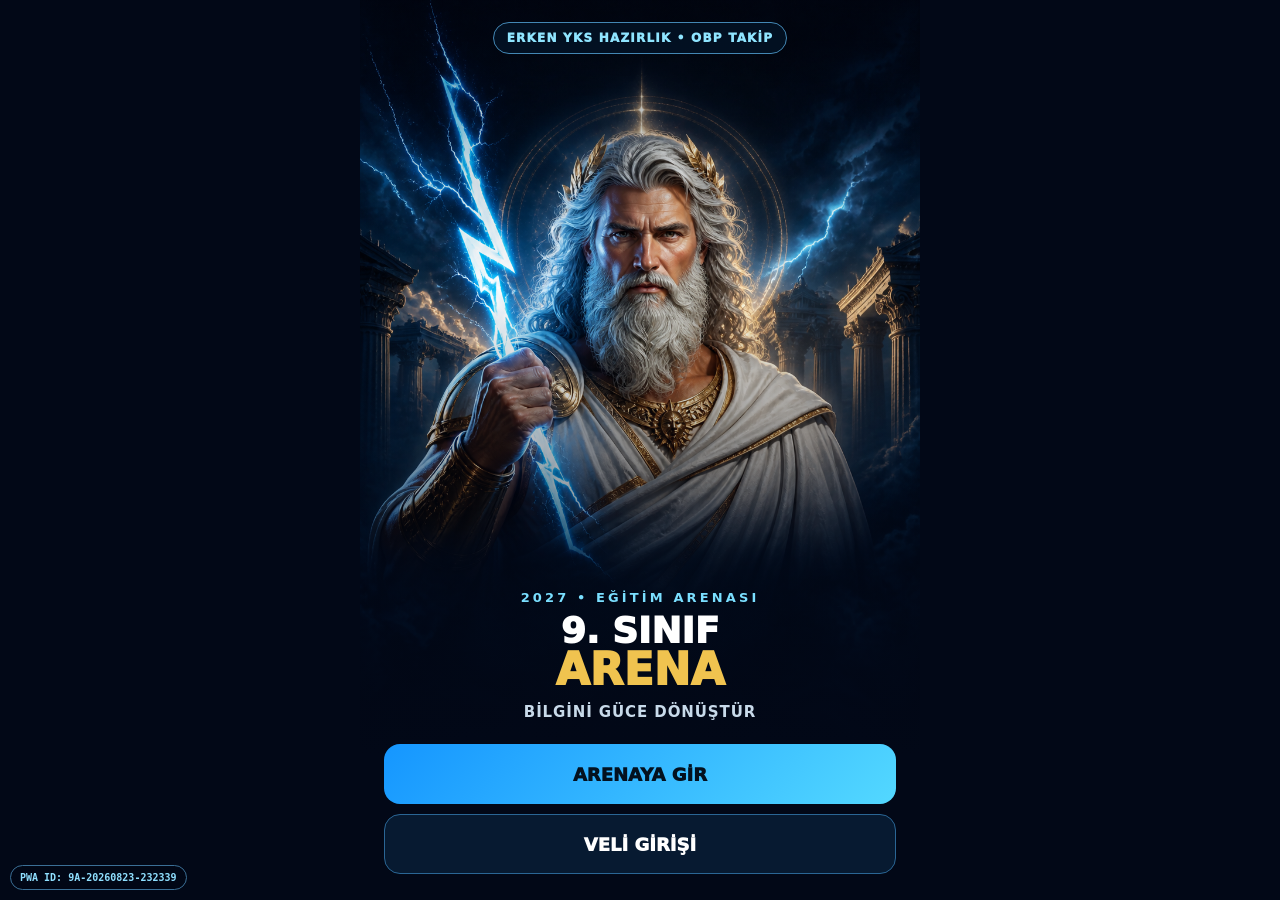
==== commit ae6ae746: "PWA 9A-20260823-232339: Premium yazılı OBP ve veli geçişleri" ====
--- a/mobile-demo/index.html
+++ b/mobile-demo/index.html
@@ -1 +1,8 @@
-<!doctype html><html lang="tr"><head><meta charset="utf-8"><meta name="viewport" content="width=device-width,initial-scale=1,viewport-fit=cover"><meta name="theme-color" content="#020817"><meta name="mobile-web-app-capable" content="yes"><link rel="manifest" href="./manifest.webmanifest?build=9A-20260823-192255"><link rel="icon" type="image/png" sizes="192x192" href="../assets/visual-9A-20260823-192255/icon-9A-20260823-192255-192.png"><link rel="apple-touch-icon" sizes="180x180" href="../assets/visual-9A-20260823-192255/apple-touch-9A-20260823-192255-180.png"><title>9. Sınıf Arena 2027</title><style>*{box-sizing:border-box}html,body{margin:0;min-height:100%;background:#020817;color:#fff;font-family:Inter,system-ui,-apple-system,"Segoe UI",sans-serif}button,input{font:inherit}.screen{display:none;min-height:100dvh}.screen.active{display:block}.buildId{position:fixed;z-index:90;left:10px;bottom:10px;padding:6px 9px;border:1px solid #3b6f96;border-radius:999px;background:#020817e8;color:#8fdfff;font:800 10px/1.1 ui-monospace,SFMono-Regular,Consolas,monospace;letter-spacing:.03em;box-shadow:0 3px 12px #0006}.coverStage{position:relative;width:min(100%,560px);margin:auto;height:100dvh;overflow:hidden;background:radial-gradient(circle at 50% 18%,#123d6b,#020817 70%)}.coverStage>img{position:absolute;inset:0;width:100%;height:100%;object-fit:cover;object-position:center top}.coverStage:after{content:"";position:absolute;inset:0;background:linear-gradient(180deg,transparent 42%,rgba(2,8,23,.42) 58%,#020817 82%);pointer-events:none}.coverContent{position:relative;z-index:3;min-height:100dvh;display:flex;flex-direction:column;justify-content:flex-end;padding:49vh 24px 26px;text-align:center}.coverKicker{color:#7adfff;font-size:13px;font-weight:900;letter-spacing:.24em}.coverContent h1{margin:8px 0 2px;font-size:44px;line-height:.98;font-weight:950;color:#f0c34f}.coverContent h1 span{display:block;color:#fff;font-size:36px}.coverContent p{margin:10px 0 13px;color:#c8daea;font-size:15px;font-weight:700;letter-spacing:.06em}.coverCta{width:100%;min-height:62px;margin-top:10px;border-radius:16px;font-weight:950;font-size:19px}.coverFallback{display:none}.wrap{width:min(100%,560px);margin:auto;min-height:100dvh;padding:70px 18px 34px;background:radial-gradient(circle at 50% 8%,#123c6d 0,#06162b 43%,#020817 80%)}.back{position:fixed;z-index:50;left:12px;top:max(12px,env(safe-area-inset-top));width:48px;height:48px;border-radius:50%;border:1px solid #315b82;background:#06162be8;color:#fff;font-size:28px}.realZeus{display:block;width:150px;height:150px;object-fit:cover;margin:0 auto 8px;border-radius:24px;border:1px solid #d9b450;box-shadow:0 0 40px #37adff44}.kicker{text-align:center;color:#79ddff;font-weight:900;letter-spacing:.16em;font-size:13px}.login-card{background:rgba(7,26,49,.94);border:1px solid #24537d;border-radius:22px;padding:20px}.login-card h1{text-align:center;font-size:30px;margin:8px 0 4px}.login-card>p{text-align:center;color:#a9bfd2;font-size:15px;line-height:1.45}.field{display:block;margin-top:14px;color:#9fb6ca;font-weight:800;font-size:13px}.field input{display:block;width:100%;margin-top:6px;padding:14px;border-radius:12px;border:1px solid #28577f;background:#041326;color:#fff;font-size:17px}.cta{display:block;width:100%;min-height:60px;border-radius:16px;font-weight:950;font-size:18px;margin-top:11px}.primary{border:0;background:linear-gradient(135deg,#1596ff,#53d8ff);color:#03111f}.secondary{background:#071a31;color:#fff;border:1px solid #2a6695}.security{margin-top:14px;padding:12px;border-radius:12px;background:#0a223f;border:1px solid #1e527d;color:#b9ccdc;font-size:13px;line-height:1.45}.panel{position:relative;width:min(100%,920px);margin:auto;padding:76px 16px 34px;min-height:100dvh;background:radial-gradient(circle at 50% 15%,#0c3155 0,#020817 56%)}.panel:before{content:"";position:fixed;inset:8% 10% 8%;background:url('../assets/visual-9A-20260823-192255/watermark-9A-20260823-192255.png') center top/contain no-repeat;opacity:.08;pointer-events:none}.panel>*{position:relative}.panel-hero{display:grid;grid-template-columns:92px 1fr;gap:14px;align-items:center;border:1px solid #24537d;border-radius:20px;background:rgba(7,26,49,.96);padding:14px}.panel-hero img{width:88px;height:88px;object-fit:cover;border-radius:16px;border:1px solid #d9b450}.panel-hero small{font-size:13px;color:#79ddff;font-weight:900}.panel-hero h1{font-size:29px;margin:3px 0}.panel-hero p{font-size:14px;color:#a9bfd2;margin:0}.stats{display:grid;grid-template-columns:1fr 1fr;gap:10px;margin-top:12px}.stat,.card{border:1px solid #24537d;background:rgba(7,26,49,.96);border-radius:16px;padding:14px}.stat b{display:block;font-size:30px;color:#83e4ff}.stat small{font-size:13px;color:#a9bfd2}.two{display:grid;gap:12px;margin-top:12px}.card h3{margin:0 0 10px;font-size:18px;color:#f0c34f}.subject{display:grid;grid-template-columns:minmax(100px,1fr) 1fr 48px;gap:8px;align-items:center;font-size:13px;margin-top:8px}.track{height:8px;border-radius:999px;background:#06111e;overflow:hidden}.track i{display:block;height:100%;background:linear-gradient(90deg,#278fe8,#72ddff)}.alert{padding:11px;border-radius:11px;background:#12213a;margin-top:7px;font-size:14px;line-height:1.45}.alert.ok{border:1px solid #23634f;background:#0c2a22}.alert.warn{border:1px solid #765c23;background:#2a210d}.reviewBox{margin-top:12px;border:1px solid #2f6e9d;background:rgba(8,39,70,.96);border-radius:16px;padding:14px}.reviewBox h3{margin:0 0 8px;color:#83e4ff;font-size:18px}.reviewTime{font-size:31px;font-weight:950}.reviewTime small{font-size:13px;color:#9fb7cc;font-weight:700}.foot{color:#718aa4;font-size:12px;text-align:center;margin-top:16px}@media(min-width:700px){.two{grid-template-columns:1.2fr .8fr}.stats{grid-template-columns:repeat(4,1fr)}}</style></head><body><div class="buildId">PWA ID: 9A-20260823-192255</div><section id="cover" class="screen active"><div class="coverStage"><img src="../assets/visual-9A-20260823-192255/entry-9A-20260823-192255.png" alt="9. Sınıf Arena Zeus kapak görseli" onerror="this.style.display='none'"><div class="coverContent"><div class="coverKicker">2027 • EĞİTİM ARENASI</div><h1><span>9. SINIF</span>ARENA</h1><p>BİLGİNİ GÜCE DÖNÜŞTÜR</p><button id="arenaEnter" class="coverCta primary">ARENAYA GİR</button><button class="coverCta secondary" data-go="parentLogin">VELİ GİRİŞİ</button></div></div></section><section id="parentLogin" class="screen"><button class="back" data-go="cover">‹</button><div class="wrap"><div class="login-card"><img class="realZeus" src="../assets/visual-9A-20260823-192255/hero-9A-20260823-192255.png" alt="Zeus"><div class="kicker">9. SINIF ARENA</div><h1>Veli Girişi</h1><p>Öğrencinizin ders tekrarı, çalışma süresi ve soru performansını takip edin.</p><label class="field">E-POSTA<input type="email" placeholder="veli@example.com"></label><label class="field">ŞİFRE<input type="password" placeholder="••••••••"></label><button class="cta primary parentEnter">GİRİŞ YAP</button><button class="cta secondary parentEnter">DEMO ERİŞİM</button><div class="security">Demo sürümünde veli paneli yalnızca aynı cihazdaki öğrenci ilerleme kaydını okur.</div></div></div></section><section id="parentPanel" class="screen"><button class="back" data-go="parentLogin">‹</button><div class="panel"><section class="panel-hero"><img src="../assets/visual-9A-20260823-192255/hero-9A-20260823-192255.png" alt="9. Sınıf Arena"><div><small>9. SINIF ARENA • VELİ PANELİ</small><h1 id="plName">Arena Öğrencisi</h1><p id="plMeta">Öğrenci ilerleme özeti</p></div></section><div class="stats"><div class="stat"><b id="plSolved">0</b><small>Çözülen soru</small></div><div class="stat"><b id="plAcc">%0</b><small>Doğruluk</small></div><div class="stat"><b id="plXp">0</b><small>Toplam XP</small></div><div class="stat"><b id="plStreak">1</b><small>Günlük seri</small></div></div><section class="reviewBox"><h3>📚 Bugünkü Ders Tekrarı</h3><div class="reviewTime" id="plReviewTime">0 dk <small>aktif süre</small></div><div id="plReviewStatus"></div></section><div class="two"><section class="card"><h3>Ders Performansı</h3><div id="plSubjects"></div></section><section class="card"><h3>Uyarılar & Bildirimler</h3><div id="plAlerts"></div></section></div><section class="card" style="margin-top:12px"><h3>Sonuç Özeti</h3><div id="plSummary"></div></section><div class="foot">Veriler bu cihazdaki öğrenci kaydından okunur.</div></div></section><script>const todayKey=()=>{const d=new Date();return[d.getFullYear(),String(d.getMonth()+1).padStart(2,'0'),String(d.getDate()).padStart(2,'0')].join('-')};function show(id){document.querySelectorAll('.screen').forEach(s=>s.classList.toggle('active',s.id===id));if(id==='parentPanel')renderParent();scrollTo(0,0)}document.addEventListener('click',e=>{const b=e.target.closest('[data-go]');if(b)show(b.dataset.go)});document.querySelectorAll('.parentEnter').forEach(b=>b.addEventListener('click',()=>show('parentPanel')));function enterArena(){location.href='../index.html?mobile=1&android=10-16&build=9A-20260823-192255'}document.getElementById('arenaEnter').onclick=enterArena;function getState(){try{return JSON.parse(localStorage.getItem('arena9-github')||'null')||{}}catch(e){return{}}}function renderParent(){const s=getState(),name=s.name||'Arena Öğrencisi',today=todayKey(),solved=Array.isArray(s.solved)?s.solved.length:0,total=Number(s.correct||0)+Number(s.wrong||0),acc=total?Math.round(Number(s.correct||0)/total*100):0,sec=s.lessonReviewDate===today?Number(s.lessonReviewSecondsToday||0):0,min=Math.floor(sec/60),rem=sec%60,confirmed=s.lessonReviewConfirmedDate===today;plName.textContent=name;plMeta.textContent=(s.province||'İstanbul')+' • güncel öğrenci verisi';plSolved.textContent=solved;plAcc.textContent='%'+acc;plXp.textContent=Number(s.xp||0);plStreak.textContent=Number(s.streak||1);plReviewTime.innerHTML=min+' dk '+String(rem).padStart(2,'0')+' sn <small>aktif süre</small>';plReviewStatus.innerHTML=confirmed?'<div class="alert ok"><b>'+name+'</b> bugün ders tekrarı yaptı ve devam kontrolünü onayladı.</div>':sec?'<div class="alert warn"><b>'+name+'</b> bugün '+min+' dk '+rem+' sn ders tekrarı yaptı; 3 dakikalık devam kontrolü henüz doğrulanmadı.</div>':'<div class="alert warn"><b>'+name+'</b> bugün henüz ders tekrarı yapmadı.</div>';const rows=Object.entries(s.subject||{}).map(([n,v])=>{const c=Number(v.correct||v.c||0),w=Number(v.wrong||v.w||0),t=c+w,p=t?Math.round(c/t*100):0;return{name:n,p,t}}).filter(x=>x.t>0);plSubjects.innerHTML=rows.length?rows.map(x=>'<div class="subject"><span>'+x.name+'</span><div class="track"><i style="width:'+x.p+'%"></i></div><em>%'+x.p+'</em></div>').join(''):'<div class="alert">Henüz ders performansı oluşmadı.</div>';const alerts=[];if(!confirmed)alerts.push(sec?name+' ders tekrarına başladı fakat doğrulama tamamlanmadı.':name+' bugün henüz ders tekrarı yapmadı.');if(!solved)alerts.push('Henüz soru çözülmedi.');if(total>=5&&acc<60)alerts.push('Genel doğruluk %60’ın altında.');if(!alerts.length)alerts.push('Güncel verilerde kritik bir uyarı yok.');plAlerts.innerHTML=alerts.map(a=>'<div class="alert">'+a+'</div>').join('');plSummary.innerHTML='<div class="alert ok">Doğru: <b>'+Number(s.correct||0)+'</b> • Yanlış: <b>'+Number(s.wrong||0)+'</b> • Benzersiz çözülen: <b>'+solved+'</b></div>'}if('serviceWorker'in navigator)addEventListener('load',()=>navigator.serviceWorker.register('../sw.js?build=9A-20260823-192255',{scope:'../'}).catch(()=>{}));</script></body></html>+<!doctype html><html lang="tr"><head><meta charset="utf-8"><meta name="viewport" content="width=device-width,initial-scale=1,viewport-fit=cover"><meta name="theme-color" content="#020817"><link rel="manifest" href="./manifest.webmanifest?build=9A-20260823-232339"><link rel="icon" type="image/png" sizes="192x192" href="../assets/visual-9A-20260823-192255/icon-9A-20260823-192255-192.png"><link rel="apple-touch-icon" href="../assets/visual-9A-20260823-192255/apple-touch-9A-20260823-192255-180.png"><title>9. Sınıf Arena 2027</title><style>
+*{box-sizing:border-box}html,body{margin:0;min-height:100%;background:#020817;color:#fff;font-family:Inter,system-ui,-apple-system,"Segoe UI",sans-serif}button,input{font:inherit}.screen{display:none;min-height:100dvh}.screen.active{display:block}.buildId{position:fixed;z-index:90;left:10px;bottom:10px;padding:6px 9px;border:1px solid #3b6f96;border-radius:999px;background:#020817e8;color:#8fdfff;font:800 10px/1.1 ui-monospace,Consolas,monospace}.coverStage{position:relative;width:min(100%,560px);margin:auto;height:100dvh;overflow:hidden;background:#020817}.coverStage>img{position:absolute;inset:0;width:100%;height:100%;object-fit:cover;object-position:center top}.coverStage:after{content:"";position:absolute;inset:0;background:linear-gradient(180deg,rgba(2,8,23,.3),transparent 32%,rgba(2,8,23,.48) 60%,#020817 84%)}.coverTop{position:absolute;z-index:4;left:0;right:0;top:max(22px,env(safe-area-inset-top));display:flex;justify-content:center;padding:0 15px}.coverTop span{padding:8px 13px;border:1px solid #4387b4;border-radius:999px;background:#031225d9;color:#8fe5ff;font-size:12px;font-weight:950;letter-spacing:.1em;text-align:center}.coverContent{position:relative;z-index:3;min-height:100dvh;display:flex;flex-direction:column;justify-content:flex-end;padding:49vh 24px 26px;text-align:center}.coverKicker{color:#7adfff;font-size:13px;font-weight:900;letter-spacing:.24em}.coverContent h1{margin:8px 0 2px;font-size:44px;line-height:.98;font-weight:950;color:#f0c34f}.coverContent h1 span{display:block;color:#fff;font-size:36px}.coverContent p{margin:10px 0 13px;color:#c8daea;font-size:15px;font-weight:700;letter-spacing:.06em}.coverCta,.cta{width:100%;min-height:60px;margin-top:10px;border-radius:16px;font-weight:950;font-size:18px}.primary{border:0;background:linear-gradient(135deg,#1596ff,#53d8ff);color:#03111f}.secondary{background:#071a31;color:#fff;border:1px solid #2a6695}.wrap{width:min(100%,560px);margin:auto;min-height:100dvh;padding:70px 18px 34px;background:radial-gradient(circle at 50% 8%,#123c6d,#020817 75%)}.back{position:fixed;z-index:50;left:12px;top:max(12px,env(safe-area-inset-top));width:48px;height:48px;border-radius:50%;border:1px solid #315b82;background:#06162be8;color:#fff;font-size:28px}.realZeus{display:block;width:150px;height:150px;object-fit:cover;margin:0 auto 8px;border-radius:24px;border:1px solid #d9b450}.kicker{text-align:center;color:#79ddff;font-weight:900;letter-spacing:.16em;font-size:13px}.login-card{background:#071a31ef;border:1px solid #24537d;border-radius:22px;padding:20px}.login-card h1{text-align:center;font-size:30px;margin:8px 0 4px}.login-card>p{text-align:center;color:#a9bfd2;font-size:15px}.field{display:block;margin-top:14px;color:#9fb6ca;font-weight:800;font-size:13px}.field input{display:block;width:100%;margin-top:6px;padding:14px;border-radius:12px;border:1px solid #28577f;background:#041326;color:#fff;font-size:22px;text-align:center;letter-spacing:.18em}.security{margin-top:14px;padding:12px;border-radius:12px;background:#0a223f;border:1px solid #1e527d;color:#b9ccdc;font-size:13px}.panel{width:min(100%,920px);margin:auto;padding:76px 16px 34px;min-height:100dvh;background:radial-gradient(circle at 50% 15%,#0c3155,#020817 56%)}.panel-hero{display:grid;grid-template-columns:92px 1fr;gap:14px;align-items:center;border:1px solid #24537d;border-radius:20px;background:#071a31f5;padding:14px}.panel-hero img{width:88px;height:88px;object-fit:cover;border-radius:16px;border:1px solid #d9b450}.panel-hero small{color:#79ddff;font-weight:900}.panel-hero h1{font-size:29px;margin:3px 0}.panel-hero p{color:#a9bfd2;margin:0}.stats{display:grid;grid-template-columns:1fr 1fr;gap:10px;margin-top:12px}.stat,.card{border:1px solid #24537d;background:#071a31f5;border-radius:16px;padding:14px}.stat b{display:block;font-size:30px;color:#83e4ff}.stat small{font-size:13px;color:#a9bfd2}.two{display:grid;gap:12px;margin-top:12px}.card h3{margin:0 0 10px;font-size:18px;color:#f0c34f}.subject{display:grid;grid-template-columns:minmax(100px,1fr) 1fr 48px;gap:8px;align-items:center;font-size:13px;margin-top:8px}.track{height:8px;border-radius:999px;background:#06111e;overflow:hidden}.track i{display:block;height:100%;background:linear-gradient(90deg,#278fe8,#72ddff)}.alert{padding:11px;border-radius:11px;background:#12213a;margin-top:7px;font-size:14px}.alert.ok{border:1px solid #23634f;background:#0c2a22}.alert.warn{border:1px solid #765c23;background:#2a210d}.obpBox{display:grid;grid-template-columns:repeat(3,1fr);gap:8px}.obpBox span{text-align:center;border:1px solid #1d4e77;border-radius:11px;background:#06182d;padding:9px}.obpBox b{display:block;color:#f0c34f;font-size:22px}.obpBox small{color:#9eb7cb;font-size:11px}.foot{color:#718aa4;font-size:12px;text-align:center;margin-top:16px}@media(min-width:700px){.two{grid-template-columns:1.2fr .8fr}.stats{grid-template-columns:repeat(4,1fr)}}
+</style></head><body><div class="buildId">PWA ID: 9A-20260823-232339</div>
+<section id="cover" class="screen active"><div class="coverStage"><img src="../assets/visual-9A-20260823-192255/entry-9A-20260823-192255.png" alt="9. Sınıf Arena Zeus"><div class="coverTop"><span>ERKEN YKS HAZIRLIK • OBP TAKİP</span></div><div class="coverContent"><div class="coverKicker">2027 • EĞİTİM ARENASI</div><h1><span>9. SINIF</span>ARENA</h1><p>BİLGİNİ GÜCE DÖNÜŞTÜR</p><button id="arenaEnter" class="coverCta primary">ARENAYA GİR</button><button class="coverCta secondary" data-go="premiumParent">VELİ GİRİŞİ</button></div></div></section>
+<section id="premiumParent" class="screen"><button class="back" data-go="cover">‹</button><div class="wrap"><div class="login-card"><img class="realZeus" src="../assets/visual-9A-20260823-192255/hero-9A-20260823-192255.png" alt="Zeus"><div class="kicker">ARENA PREMIUM</div><h1>Veli Takip Paneli</h1><p>Veli paneli yalnızca ücretli üyeliklerde aktiftir. Öğrencinin yazılı, OBP, çalışma ve soru çözme gelişimini takip etmek için Premium üyeliğe geçin.</p><button class="cta primary" id="parentPremiumYes">PREMIUM ÜYELİĞE GEÇ</button><button class="cta secondary" data-go="parentLogin">ZATEN PREMIUM ÜYEYİM</button><button class="cta secondary" data-go="cover">ANA SAYFAYA DÖN</button></div></div></section>
+<section id="parentLogin" class="screen"><button class="back" data-go="cover">‹</button><div class="wrap"><div class="login-card"><img class="realZeus" src="../assets/visual-9A-20260823-192255/hero-9A-20260823-192255.png" alt="Zeus"><div class="kicker">9. SINIF ARENA</div><h1>Veli Girişi</h1><p>Öğrenci panelinde oluşturulan 6 haneli kodla çalışma, yazılı ve OBP durumunu takip edin.</p><label class="field">ÖĞRENCİ TAKİP KODU<input id="parentCodeInput" inputmode="numeric" maxlength="6" pattern="[0-9]{6}" placeholder="000000"></label><button class="cta primary" id="parentCodeEnter">ÖĞRENCİYİ GÖRÜNTÜLE</button><div class="security" id="parentLoginMessage">Kod, öğrenci profilindeki “Veli Takip Kodu” bölümünde bulunur. Bu sürümde eşleşme aynı cihazdaki kayıtta çalışır.</div></div></div></section>
+<section id="parentPanel" class="screen"><button class="back" data-go="parentLogin">‹</button><div class="panel"><section class="panel-hero"><img src="../assets/visual-9A-20260823-192255/hero-9A-20260823-192255.png" alt="9. Sınıf Arena"><div><small>9. SINIF ARENA • VELİ PANELİ</small><h1 id="plName">Arena Öğrencisi</h1><p id="plMeta">Öğrenci ilerleme özeti</p></div></section><div class="stats"><div class="stat"><b id="plSolved">0</b><small>Çözülen soru</small></div><div class="stat"><b id="plAcc">%0</b><small>Doğruluk</small></div><div class="stat"><b id="plXp">0</b><small>Toplam XP</small></div><div class="stat"><b id="plStreak">1</b><small>Günlük seri</small></div></div><div class="two"><section class="card"><h3>Ders Performansı</h3><div id="plSubjects"></div></section><section class="card"><h3>OBP ve YKS Etkisi</h3><div id="plObp"></div></section></div><section class="card" style="margin-top:12px"><h3>Takip Özeti</h3><div id="plSummary"></div></section><div class="foot">Veriler bu cihazdaki öğrenci kaydından okunur.</div></div></section>
+<script>function show(id){document.querySelectorAll('.screen').forEach(s=>s.classList.toggle('active',s.id===id));if(id==='parentPanel')renderParent();scrollTo(0,0)}function getState(){try{return JSON.parse(localStorage.getItem('arena9-github')||'null')||{}}catch(e){return{}}}document.addEventListener('click',e=>{const b=e.target.closest('[data-go]');if(b)show(b.dataset.go)});arenaEnter.onclick=()=>location.href='../index.html?mobile=1&android=10-16&build=9A-20260823-232339';parentPremiumYes.onclick=()=>location.href='../index.html?mobile=1&build=9A-20260823-232339&premium=offer';parentCodeEnter.onclick=()=>{const st=getState(),entered=parentCodeInput.value.trim(),saved=String(st.parentCode||'');if(st.premiumActive===true&&/^\d{6}$/.test(entered)&&entered===saved){parentLoginMessage.textContent='Kod doğrulandı.';show('parentPanel')}else parentLoginMessage.textContent=st.premiumActive===true?'Kod eşleşmedi. Öğrenci profilindeki güncel 6 haneli kodu kontrol edin.':'Veli Takip Paneli yalnızca Premium üyelikte aktiftir. Önce Premium üyeliğe geçin.'};function renderParent(){const s=getState(),name=s.name||'Arena Öğrencisi',solved=Array.isArray(s.solved)?s.solved.length:0,total=Number(s.correct||0)+Number(s.wrong||0),acc=total?Math.round(Number(s.correct||0)/total*100):0;plName.textContent=name;plMeta.textContent=(s.province||'İstanbul')+' • güncel öğrenci verisi';plSolved.textContent=solved;plAcc.textContent='%'+acc;plXp.textContent=Number(s.xp||0);plStreak.textContent=Number(s.streak||1);const rows=Object.entries(s.subject||{}).map(([n,v])=>{const c=Number(v.correct||v.c||0),t=Number(v.t||0),p=t?Math.round(c/t*100):0;return{name:n,p,t}}).filter(x=>x.t>0);plSubjects.innerHTML=rows.length?rows.map(x=>'<div class="subject"><span>'+x.name+'</span><div class="track"><i style="width:'+x.p+'%"></i></div><em>%'+x.p+'</em></div>').join(''):'<div class="alert">Henüz ders performansı oluşmadı.</div>';const o=s.obpEstimate;plObp.innerHTML=o?'<div class="obpBox"><span><b>'+o.diploma.toFixed(1)+'</b><small>Diploma tahmini</small></span><span><b>'+o.obp.toFixed(1)+'</b><small>OBP</small></span><span><b>+'+o.yks.toFixed(1)+'</b><small>YKS katkısı</small></span></div>':'<div class="alert warn">Öğrenci henüz okul notlarını OBP Takip bölümüne girmedi.</div>';plSummary.innerHTML='<div class="alert ok">Doğru: <b>'+Number(s.correct||0)+'</b> • Yanlış: <b>'+Number(s.wrong||0)+'</b> • Benzersiz çözülen: <b>'+solved+'</b></div>'}if('serviceWorker'in navigator)addEventListener('load',()=>navigator.serviceWorker.register('../sw.js?build=9A-20260823-232339',{scope:'../'}).catch(()=>{}));</script></body></html>
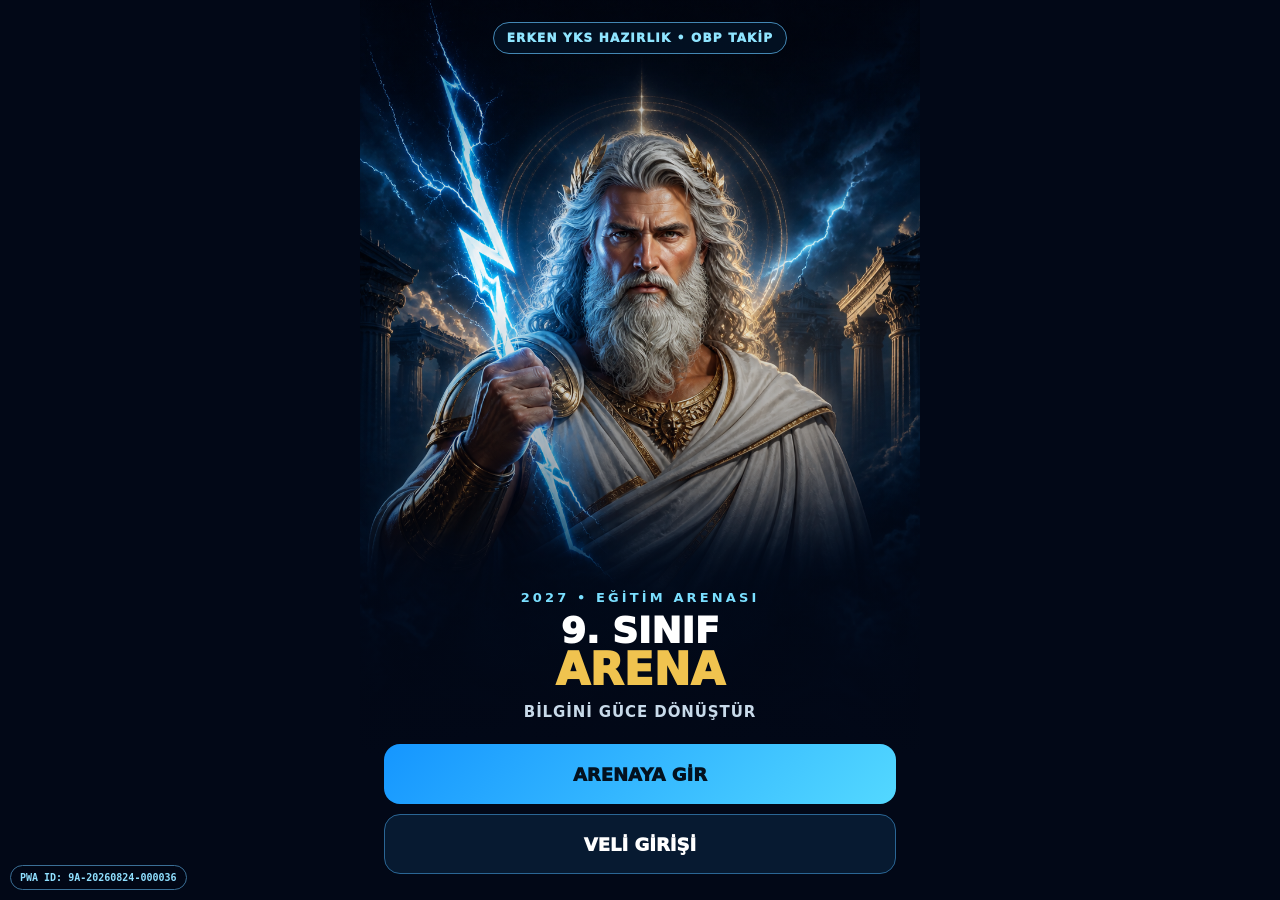
==== commit e358a9df: "PWA 9A-20260824-000036: arkadaş tavsiye ödüllerini ekle" ====
--- a/mobile-demo/index.html
+++ b/mobile-demo/index.html
@@ -1,8 +1,8 @@
-<!doctype html><html lang="tr"><head><meta charset="utf-8"><meta name="viewport" content="width=device-width,initial-scale=1,viewport-fit=cover"><meta name="theme-color" content="#020817"><link rel="manifest" href="./manifest.webmanifest?build=9A-20260823-232339"><link rel="icon" type="image/png" sizes="192x192" href="../assets/visual-9A-20260823-192255/icon-9A-20260823-192255-192.png"><link rel="apple-touch-icon" href="../assets/visual-9A-20260823-192255/apple-touch-9A-20260823-192255-180.png"><title>9. Sınıf Arena 2027</title><style>
+<!doctype html><html lang="tr"><head><meta charset="utf-8"><meta name="viewport" content="width=device-width,initial-scale=1,viewport-fit=cover"><meta name="theme-color" content="#020817"><link rel="manifest" href="./manifest.webmanifest?build=9A-20260824-000036"><link rel="icon" type="image/png" sizes="192x192" href="../assets/visual-9A-20260823-192255/icon-9A-20260823-192255-192.png"><link rel="apple-touch-icon" href="../assets/visual-9A-20260823-192255/apple-touch-9A-20260823-192255-180.png"><title>9. Sınıf Arena 2027</title><style>
 *{box-sizing:border-box}html,body{margin:0;min-height:100%;background:#020817;color:#fff;font-family:Inter,system-ui,-apple-system,"Segoe UI",sans-serif}button,input{font:inherit}.screen{display:none;min-height:100dvh}.screen.active{display:block}.buildId{position:fixed;z-index:90;left:10px;bottom:10px;padding:6px 9px;border:1px solid #3b6f96;border-radius:999px;background:#020817e8;color:#8fdfff;font:800 10px/1.1 ui-monospace,Consolas,monospace}.coverStage{position:relative;width:min(100%,560px);margin:auto;height:100dvh;overflow:hidden;background:#020817}.coverStage>img{position:absolute;inset:0;width:100%;height:100%;object-fit:cover;object-position:center top}.coverStage:after{content:"";position:absolute;inset:0;background:linear-gradient(180deg,rgba(2,8,23,.3),transparent 32%,rgba(2,8,23,.48) 60%,#020817 84%)}.coverTop{position:absolute;z-index:4;left:0;right:0;top:max(22px,env(safe-area-inset-top));display:flex;justify-content:center;padding:0 15px}.coverTop span{padding:8px 13px;border:1px solid #4387b4;border-radius:999px;background:#031225d9;color:#8fe5ff;font-size:12px;font-weight:950;letter-spacing:.1em;text-align:center}.coverContent{position:relative;z-index:3;min-height:100dvh;display:flex;flex-direction:column;justify-content:flex-end;padding:49vh 24px 26px;text-align:center}.coverKicker{color:#7adfff;font-size:13px;font-weight:900;letter-spacing:.24em}.coverContent h1{margin:8px 0 2px;font-size:44px;line-height:.98;font-weight:950;color:#f0c34f}.coverContent h1 span{display:block;color:#fff;font-size:36px}.coverContent p{margin:10px 0 13px;color:#c8daea;font-size:15px;font-weight:700;letter-spacing:.06em}.coverCta,.cta{width:100%;min-height:60px;margin-top:10px;border-radius:16px;font-weight:950;font-size:18px}.primary{border:0;background:linear-gradient(135deg,#1596ff,#53d8ff);color:#03111f}.secondary{background:#071a31;color:#fff;border:1px solid #2a6695}.wrap{width:min(100%,560px);margin:auto;min-height:100dvh;padding:70px 18px 34px;background:radial-gradient(circle at 50% 8%,#123c6d,#020817 75%)}.back{position:fixed;z-index:50;left:12px;top:max(12px,env(safe-area-inset-top));width:48px;height:48px;border-radius:50%;border:1px solid #315b82;background:#06162be8;color:#fff;font-size:28px}.realZeus{display:block;width:150px;height:150px;object-fit:cover;margin:0 auto 8px;border-radius:24px;border:1px solid #d9b450}.kicker{text-align:center;color:#79ddff;font-weight:900;letter-spacing:.16em;font-size:13px}.login-card{background:#071a31ef;border:1px solid #24537d;border-radius:22px;padding:20px}.login-card h1{text-align:center;font-size:30px;margin:8px 0 4px}.login-card>p{text-align:center;color:#a9bfd2;font-size:15px}.field{display:block;margin-top:14px;color:#9fb6ca;font-weight:800;font-size:13px}.field input{display:block;width:100%;margin-top:6px;padding:14px;border-radius:12px;border:1px solid #28577f;background:#041326;color:#fff;font-size:22px;text-align:center;letter-spacing:.18em}.security{margin-top:14px;padding:12px;border-radius:12px;background:#0a223f;border:1px solid #1e527d;color:#b9ccdc;font-size:13px}.panel{width:min(100%,920px);margin:auto;padding:76px 16px 34px;min-height:100dvh;background:radial-gradient(circle at 50% 15%,#0c3155,#020817 56%)}.panel-hero{display:grid;grid-template-columns:92px 1fr;gap:14px;align-items:center;border:1px solid #24537d;border-radius:20px;background:#071a31f5;padding:14px}.panel-hero img{width:88px;height:88px;object-fit:cover;border-radius:16px;border:1px solid #d9b450}.panel-hero small{color:#79ddff;font-weight:900}.panel-hero h1{font-size:29px;margin:3px 0}.panel-hero p{color:#a9bfd2;margin:0}.stats{display:grid;grid-template-columns:1fr 1fr;gap:10px;margin-top:12px}.stat,.card{border:1px solid #24537d;background:#071a31f5;border-radius:16px;padding:14px}.stat b{display:block;font-size:30px;color:#83e4ff}.stat small{font-size:13px;color:#a9bfd2}.two{display:grid;gap:12px;margin-top:12px}.card h3{margin:0 0 10px;font-size:18px;color:#f0c34f}.subject{display:grid;grid-template-columns:minmax(100px,1fr) 1fr 48px;gap:8px;align-items:center;font-size:13px;margin-top:8px}.track{height:8px;border-radius:999px;background:#06111e;overflow:hidden}.track i{display:block;height:100%;background:linear-gradient(90deg,#278fe8,#72ddff)}.alert{padding:11px;border-radius:11px;background:#12213a;margin-top:7px;font-size:14px}.alert.ok{border:1px solid #23634f;background:#0c2a22}.alert.warn{border:1px solid #765c23;background:#2a210d}.obpBox{display:grid;grid-template-columns:repeat(3,1fr);gap:8px}.obpBox span{text-align:center;border:1px solid #1d4e77;border-radius:11px;background:#06182d;padding:9px}.obpBox b{display:block;color:#f0c34f;font-size:22px}.obpBox small{color:#9eb7cb;font-size:11px}.foot{color:#718aa4;font-size:12px;text-align:center;margin-top:16px}@media(min-width:700px){.two{grid-template-columns:1.2fr .8fr}.stats{grid-template-columns:repeat(4,1fr)}}
-</style></head><body><div class="buildId">PWA ID: 9A-20260823-232339</div>
+</style></head><body><div class="buildId">PWA ID: 9A-20260824-000036</div>
 <section id="cover" class="screen active"><div class="coverStage"><img src="../assets/visual-9A-20260823-192255/entry-9A-20260823-192255.png" alt="9. Sınıf Arena Zeus"><div class="coverTop"><span>ERKEN YKS HAZIRLIK • OBP TAKİP</span></div><div class="coverContent"><div class="coverKicker">2027 • EĞİTİM ARENASI</div><h1><span>9. SINIF</span>ARENA</h1><p>BİLGİNİ GÜCE DÖNÜŞTÜR</p><button id="arenaEnter" class="coverCta primary">ARENAYA GİR</button><button class="coverCta secondary" data-go="premiumParent">VELİ GİRİŞİ</button></div></div></section>
 <section id="premiumParent" class="screen"><button class="back" data-go="cover">‹</button><div class="wrap"><div class="login-card"><img class="realZeus" src="../assets/visual-9A-20260823-192255/hero-9A-20260823-192255.png" alt="Zeus"><div class="kicker">ARENA PREMIUM</div><h1>Veli Takip Paneli</h1><p>Veli paneli yalnızca ücretli üyeliklerde aktiftir. Öğrencinin yazılı, OBP, çalışma ve soru çözme gelişimini takip etmek için Premium üyeliğe geçin.</p><button class="cta primary" id="parentPremiumYes">PREMIUM ÜYELİĞE GEÇ</button><button class="cta secondary" data-go="parentLogin">ZATEN PREMIUM ÜYEYİM</button><button class="cta secondary" data-go="cover">ANA SAYFAYA DÖN</button></div></div></section>
 <section id="parentLogin" class="screen"><button class="back" data-go="cover">‹</button><div class="wrap"><div class="login-card"><img class="realZeus" src="../assets/visual-9A-20260823-192255/hero-9A-20260823-192255.png" alt="Zeus"><div class="kicker">9. SINIF ARENA</div><h1>Veli Girişi</h1><p>Öğrenci panelinde oluşturulan 6 haneli kodla çalışma, yazılı ve OBP durumunu takip edin.</p><label class="field">ÖĞRENCİ TAKİP KODU<input id="parentCodeInput" inputmode="numeric" maxlength="6" pattern="[0-9]{6}" placeholder="000000"></label><button class="cta primary" id="parentCodeEnter">ÖĞRENCİYİ GÖRÜNTÜLE</button><div class="security" id="parentLoginMessage">Kod, öğrenci profilindeki “Veli Takip Kodu” bölümünde bulunur. Bu sürümde eşleşme aynı cihazdaki kayıtta çalışır.</div></div></div></section>
 <section id="parentPanel" class="screen"><button class="back" data-go="parentLogin">‹</button><div class="panel"><section class="panel-hero"><img src="../assets/visual-9A-20260823-192255/hero-9A-20260823-192255.png" alt="9. Sınıf Arena"><div><small>9. SINIF ARENA • VELİ PANELİ</small><h1 id="plName">Arena Öğrencisi</h1><p id="plMeta">Öğrenci ilerleme özeti</p></div></section><div class="stats"><div class="stat"><b id="plSolved">0</b><small>Çözülen soru</small></div><div class="stat"><b id="plAcc">%0</b><small>Doğruluk</small></div><div class="stat"><b id="plXp">0</b><small>Toplam XP</small></div><div class="stat"><b id="plStreak">1</b><small>Günlük seri</small></div></div><div class="two"><section class="card"><h3>Ders Performansı</h3><div id="plSubjects"></div></section><section class="card"><h3>OBP ve YKS Etkisi</h3><div id="plObp"></div></section></div><section class="card" style="margin-top:12px"><h3>Takip Özeti</h3><div id="plSummary"></div></section><div class="foot">Veriler bu cihazdaki öğrenci kaydından okunur.</div></div></section>
-<script>function show(id){document.querySelectorAll('.screen').forEach(s=>s.classList.toggle('active',s.id===id));if(id==='parentPanel')renderParent();scrollTo(0,0)}function getState(){try{return JSON.parse(localStorage.getItem('arena9-github')||'null')||{}}catch(e){return{}}}document.addEventListener('click',e=>{const b=e.target.closest('[data-go]');if(b)show(b.dataset.go)});arenaEnter.onclick=()=>location.href='../index.html?mobile=1&android=10-16&build=9A-20260823-232339';parentPremiumYes.onclick=()=>location.href='../index.html?mobile=1&build=9A-20260823-232339&premium=offer';parentCodeEnter.onclick=()=>{const st=getState(),entered=parentCodeInput.value.trim(),saved=String(st.parentCode||'');if(st.premiumActive===true&&/^\d{6}$/.test(entered)&&entered===saved){parentLoginMessage.textContent='Kod doğrulandı.';show('parentPanel')}else parentLoginMessage.textContent=st.premiumActive===true?'Kod eşleşmedi. Öğrenci profilindeki güncel 6 haneli kodu kontrol edin.':'Veli Takip Paneli yalnızca Premium üyelikte aktiftir. Önce Premium üyeliğe geçin.'};function renderParent(){const s=getState(),name=s.name||'Arena Öğrencisi',solved=Array.isArray(s.solved)?s.solved.length:0,total=Number(s.correct||0)+Number(s.wrong||0),acc=total?Math.round(Number(s.correct||0)/total*100):0;plName.textContent=name;plMeta.textContent=(s.province||'İstanbul')+' • güncel öğrenci verisi';plSolved.textContent=solved;plAcc.textContent='%'+acc;plXp.textContent=Number(s.xp||0);plStreak.textContent=Number(s.streak||1);const rows=Object.entries(s.subject||{}).map(([n,v])=>{const c=Number(v.correct||v.c||0),t=Number(v.t||0),p=t?Math.round(c/t*100):0;return{name:n,p,t}}).filter(x=>x.t>0);plSubjects.innerHTML=rows.length?rows.map(x=>'<div class="subject"><span>'+x.name+'</span><div class="track"><i style="width:'+x.p+'%"></i></div><em>%'+x.p+'</em></div>').join(''):'<div class="alert">Henüz ders performansı oluşmadı.</div>';const o=s.obpEstimate;plObp.innerHTML=o?'<div class="obpBox"><span><b>'+o.diploma.toFixed(1)+'</b><small>Diploma tahmini</small></span><span><b>'+o.obp.toFixed(1)+'</b><small>OBP</small></span><span><b>+'+o.yks.toFixed(1)+'</b><small>YKS katkısı</small></span></div>':'<div class="alert warn">Öğrenci henüz okul notlarını OBP Takip bölümüne girmedi.</div>';plSummary.innerHTML='<div class="alert ok">Doğru: <b>'+Number(s.correct||0)+'</b> • Yanlış: <b>'+Number(s.wrong||0)+'</b> • Benzersiz çözülen: <b>'+solved+'</b></div>'}if('serviceWorker'in navigator)addEventListener('load',()=>navigator.serviceWorker.register('../sw.js?build=9A-20260823-232339',{scope:'../'}).catch(()=>{}));</script></body></html>
+<script>function show(id){document.querySelectorAll('.screen').forEach(s=>s.classList.toggle('active',s.id===id));if(id==='parentPanel')renderParent();scrollTo(0,0)}function getState(){try{return JSON.parse(localStorage.getItem('arena9-github')||'null')||{}}catch(e){return{}}}document.addEventListener('click',e=>{const b=e.target.closest('[data-go]');if(b)show(b.dataset.go)});arenaEnter.onclick=()=>location.href='../index.html?mobile=1&android=10-16&build=9A-20260824-000036';parentPremiumYes.onclick=()=>location.href='../index.html?mobile=1&build=9A-20260824-000036&premium=offer';parentCodeEnter.onclick=()=>{const st=getState(),entered=parentCodeInput.value.trim(),saved=String(st.parentCode||'');if((st.premiumActive===true||(st.premiumUntil&&new Date(st.premiumUntil)>new Date()))&&/^\d{6}$/.test(entered)&&entered===saved){parentLoginMessage.textContent='Kod doğrulandı.';show('parentPanel')}else parentLoginMessage.textContent=(st.premiumActive===true||(st.premiumUntil&&new Date(st.premiumUntil)>new Date()))?'Kod eşleşmedi. Öğrenci profilindeki güncel 6 haneli kodu kontrol edin.':'Veli Takip Paneli yalnızca Premium üyelikte aktiftir. Önce Premium üyeliğe geçin.'};function renderParent(){const s=getState(),name=s.name||'Arena Öğrencisi',solved=Array.isArray(s.solved)?s.solved.length:0,total=Number(s.correct||0)+Number(s.wrong||0),acc=total?Math.round(Number(s.correct||0)/total*100):0;plName.textContent=name;plMeta.textContent=(s.province||'İstanbul')+' • güncel öğrenci verisi';plSolved.textContent=solved;plAcc.textContent='%'+acc;plXp.textContent=Number(s.xp||0);plStreak.textContent=Number(s.streak||1);const rows=Object.entries(s.subject||{}).map(([n,v])=>{const c=Number(v.correct||v.c||0),t=Number(v.t||0),p=t?Math.round(c/t*100):0;return{name:n,p,t}}).filter(x=>x.t>0);plSubjects.innerHTML=rows.length?rows.map(x=>'<div class="subject"><span>'+x.name+'</span><div class="track"><i style="width:'+x.p+'%"></i></div><em>%'+x.p+'</em></div>').join(''):'<div class="alert">Henüz ders performansı oluşmadı.</div>';const o=s.obpEstimate;plObp.innerHTML=o?'<div class="obpBox"><span><b>'+o.diploma.toFixed(1)+'</b><small>Diploma tahmini</small></span><span><b>'+o.obp.toFixed(1)+'</b><small>OBP</small></span><span><b>+'+o.yks.toFixed(1)+'</b><small>YKS katkısı</small></span></div>':'<div class="alert warn">Öğrenci henüz okul notlarını OBP Takip bölümüne girmedi.</div>';plSummary.innerHTML='<div class="alert ok">Doğru: <b>'+Number(s.correct||0)+'</b> • Yanlış: <b>'+Number(s.wrong||0)+'</b> • Benzersiz çözülen: <b>'+solved+'</b></div>'}if('serviceWorker'in navigator)addEventListener('load',()=>navigator.serviceWorker.register('../sw.js?build=9A-20260824-000036',{scope:'../'}).catch(()=>{}));</script></body></html>
